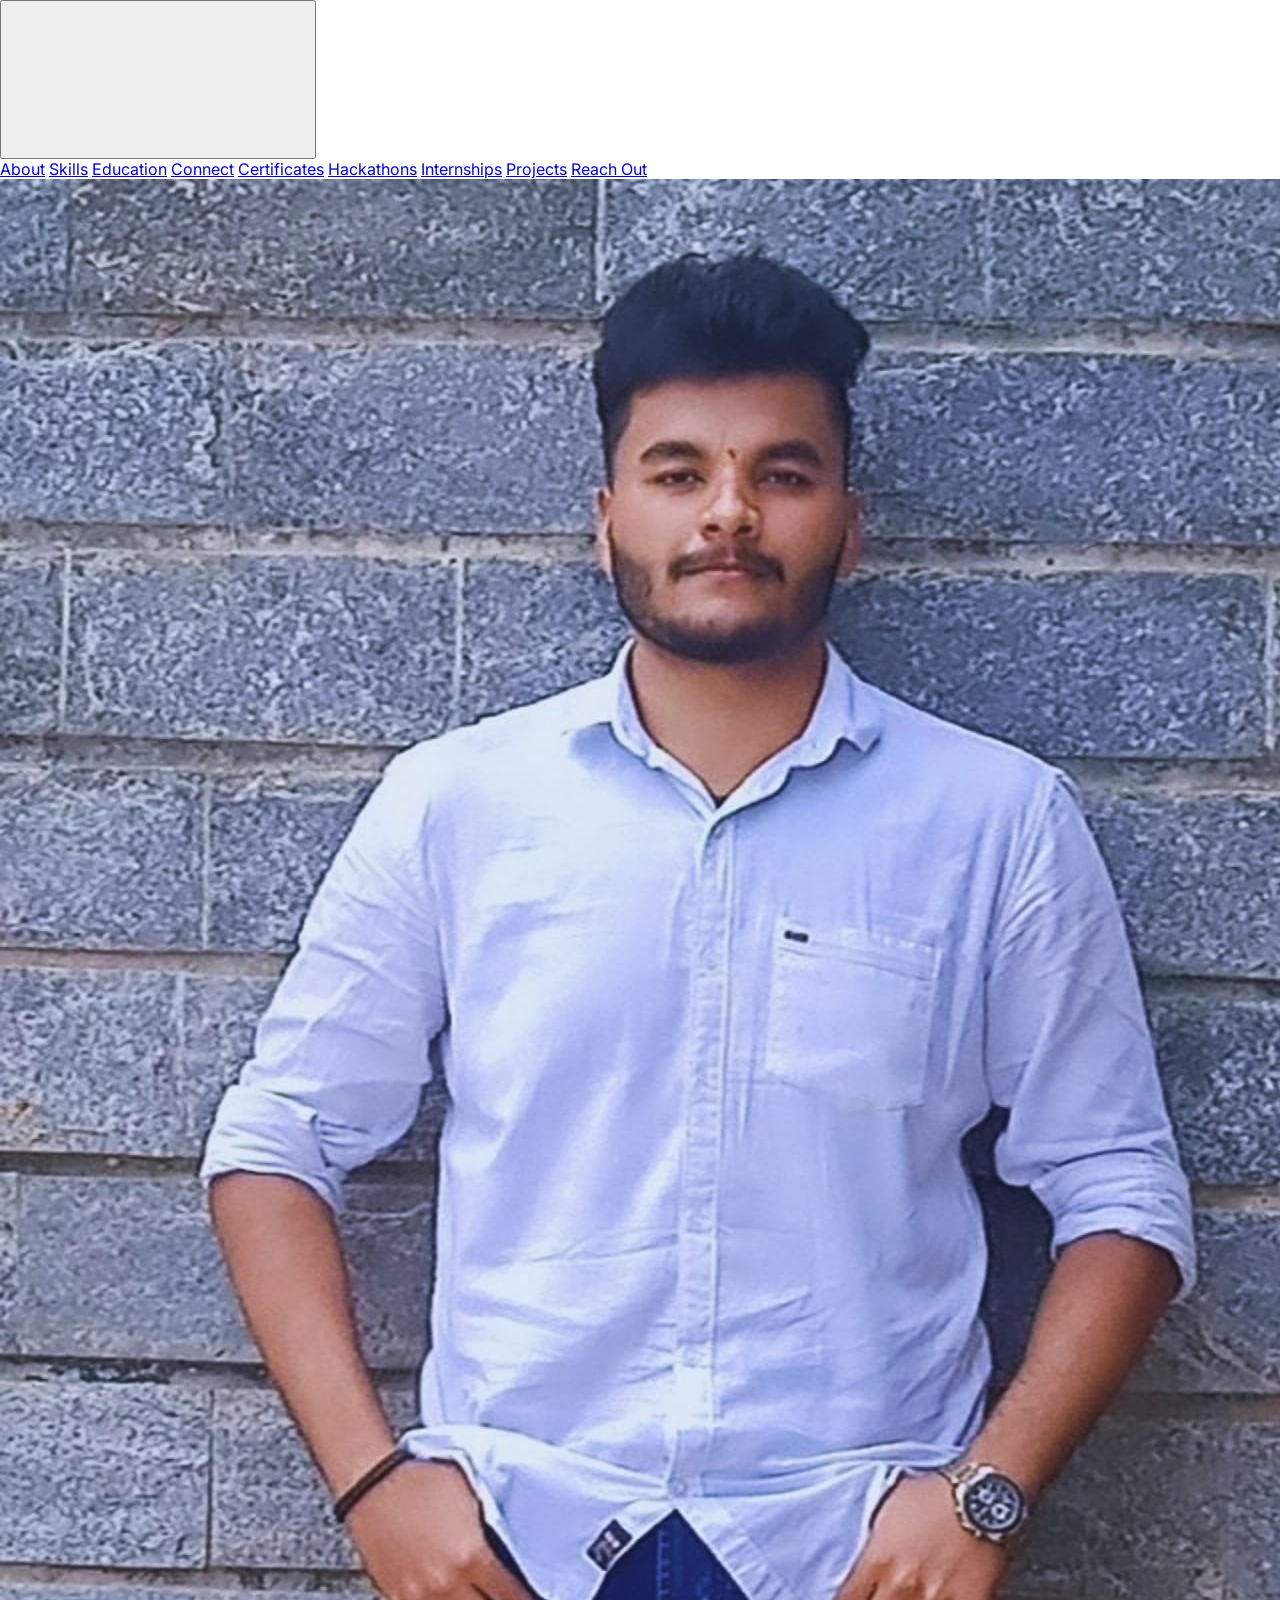
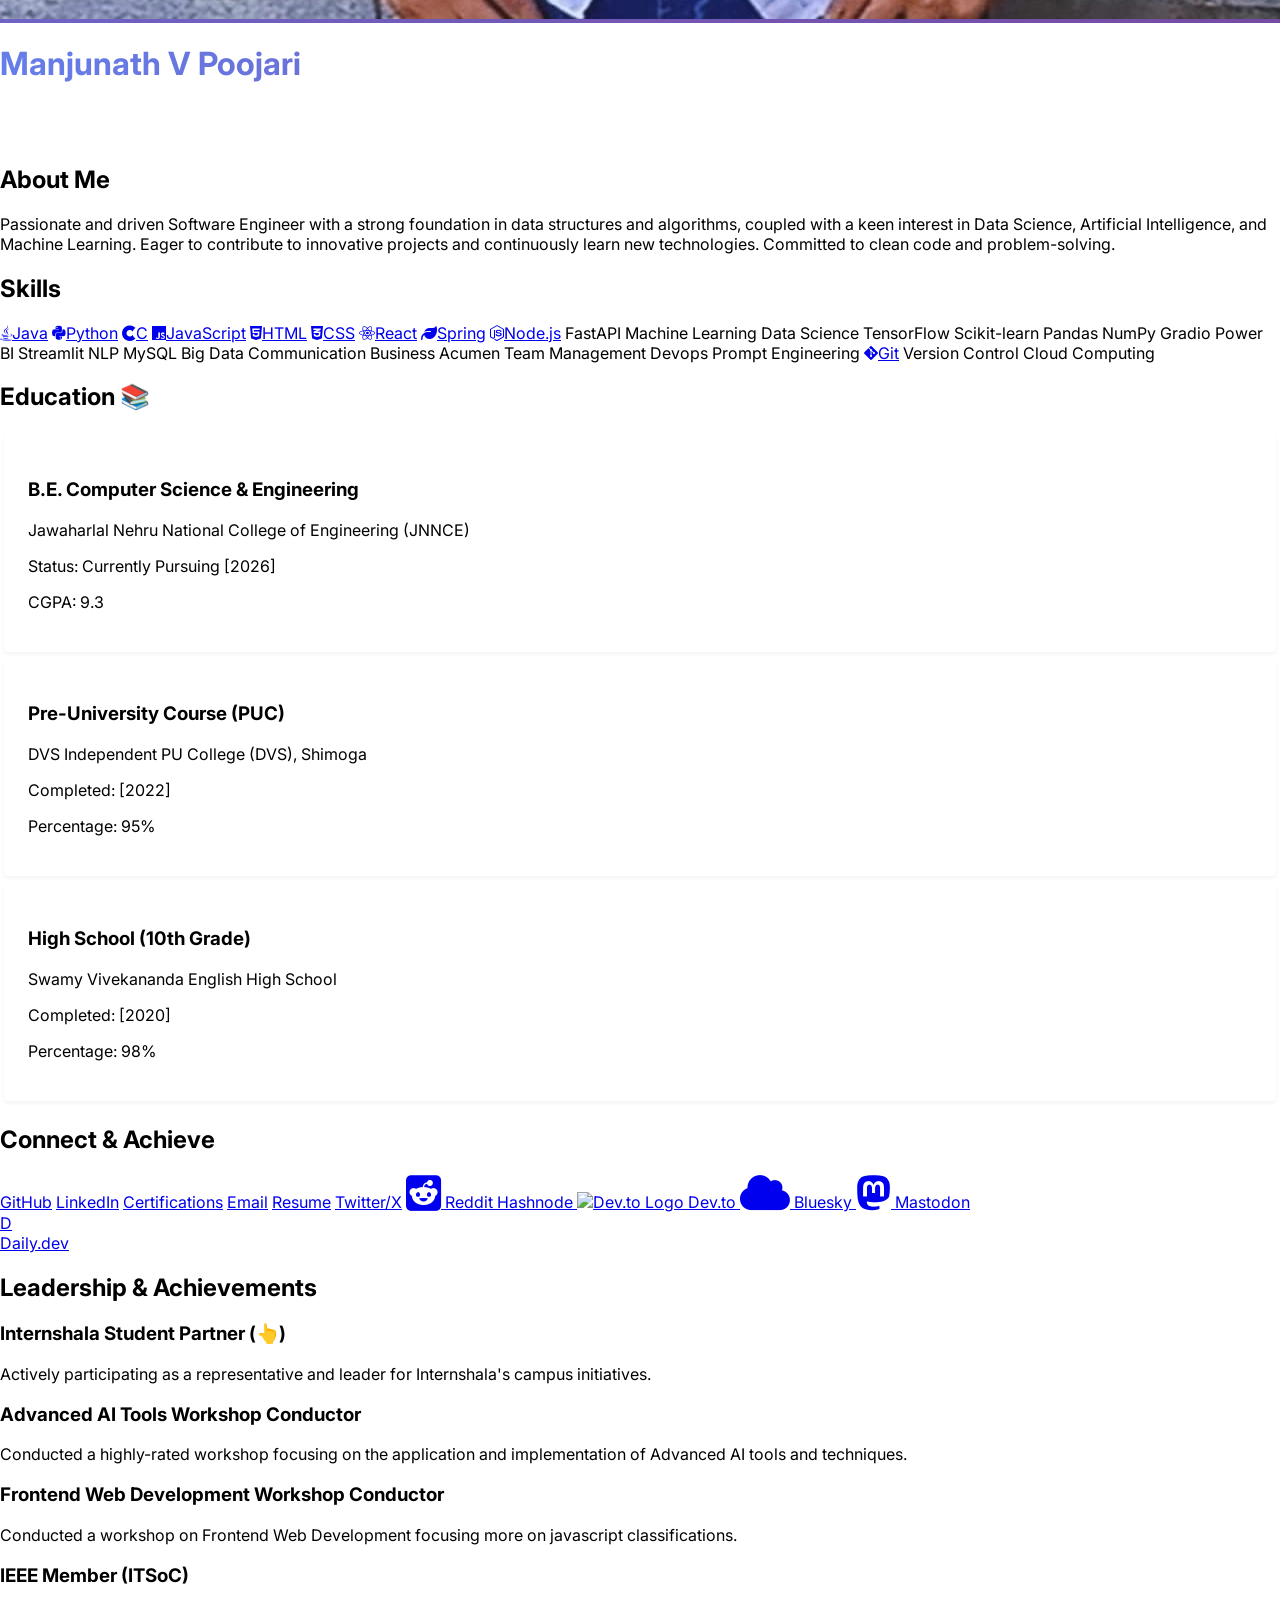
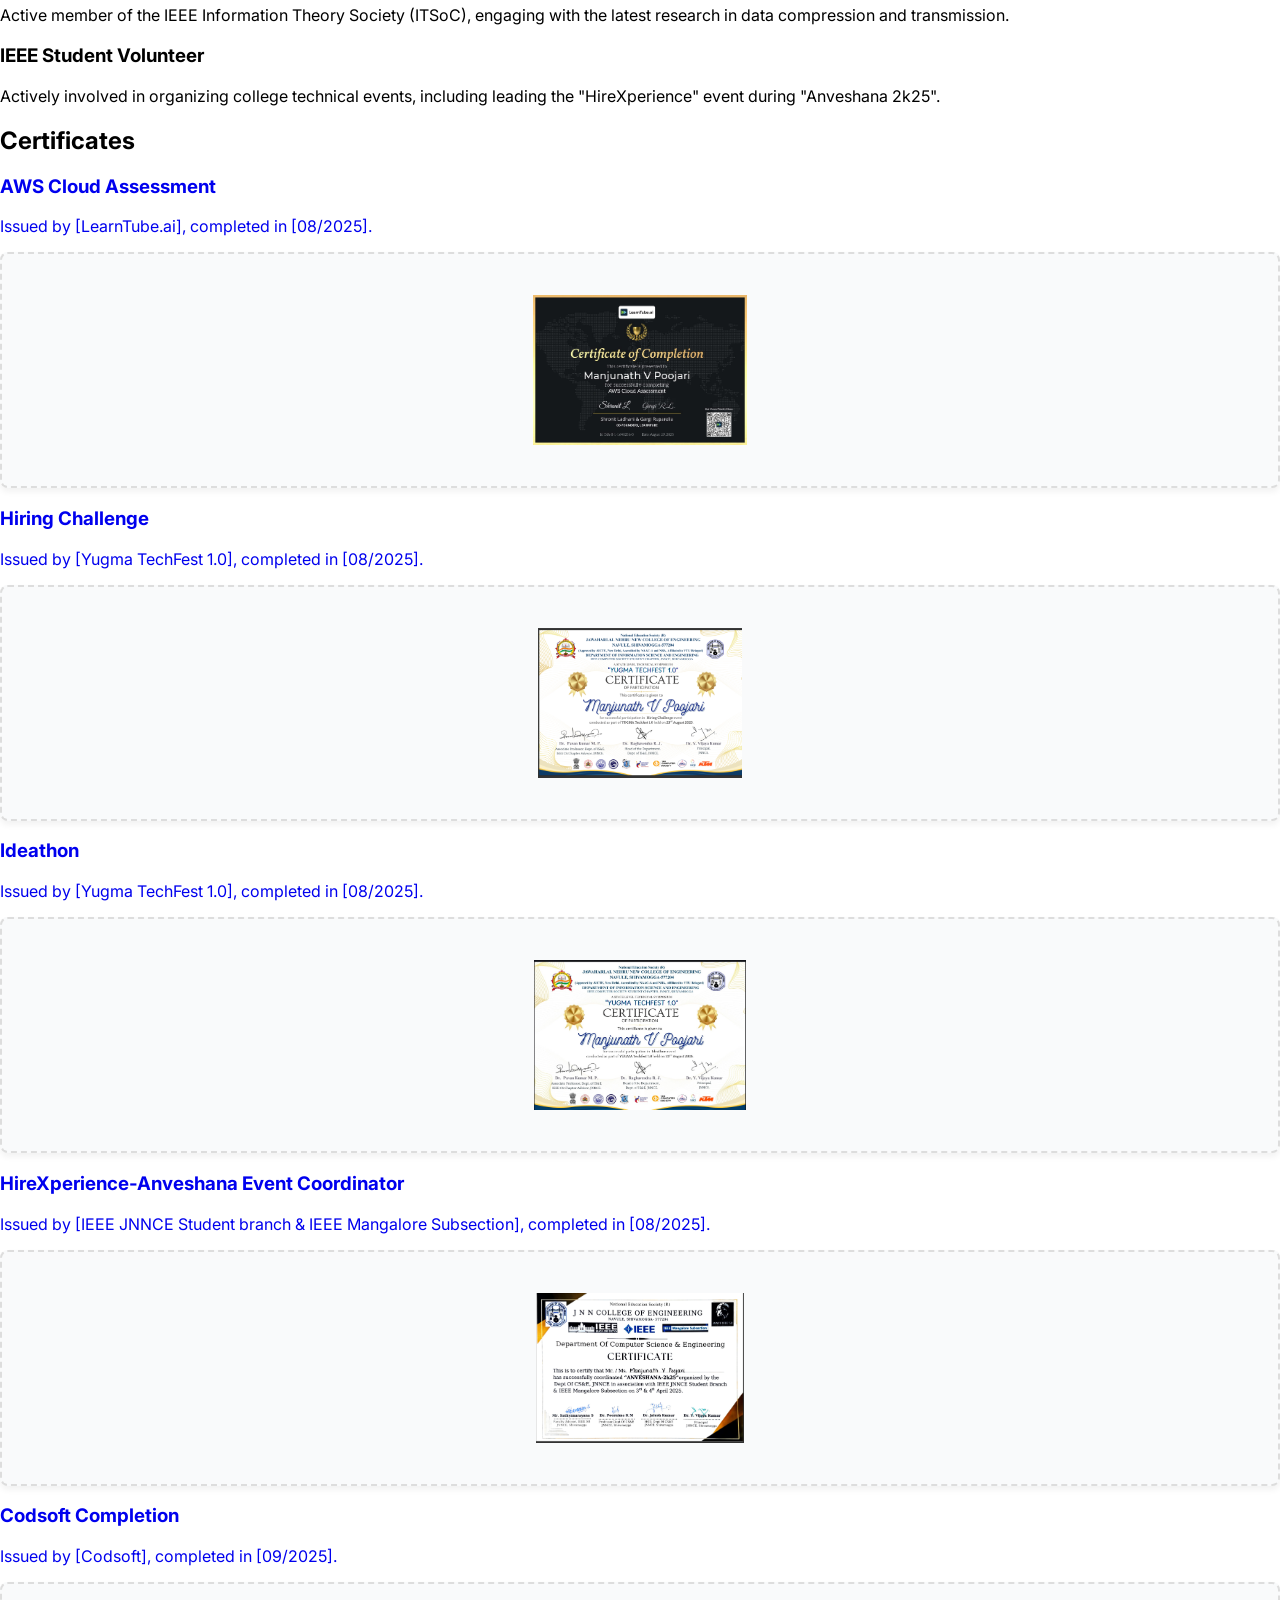
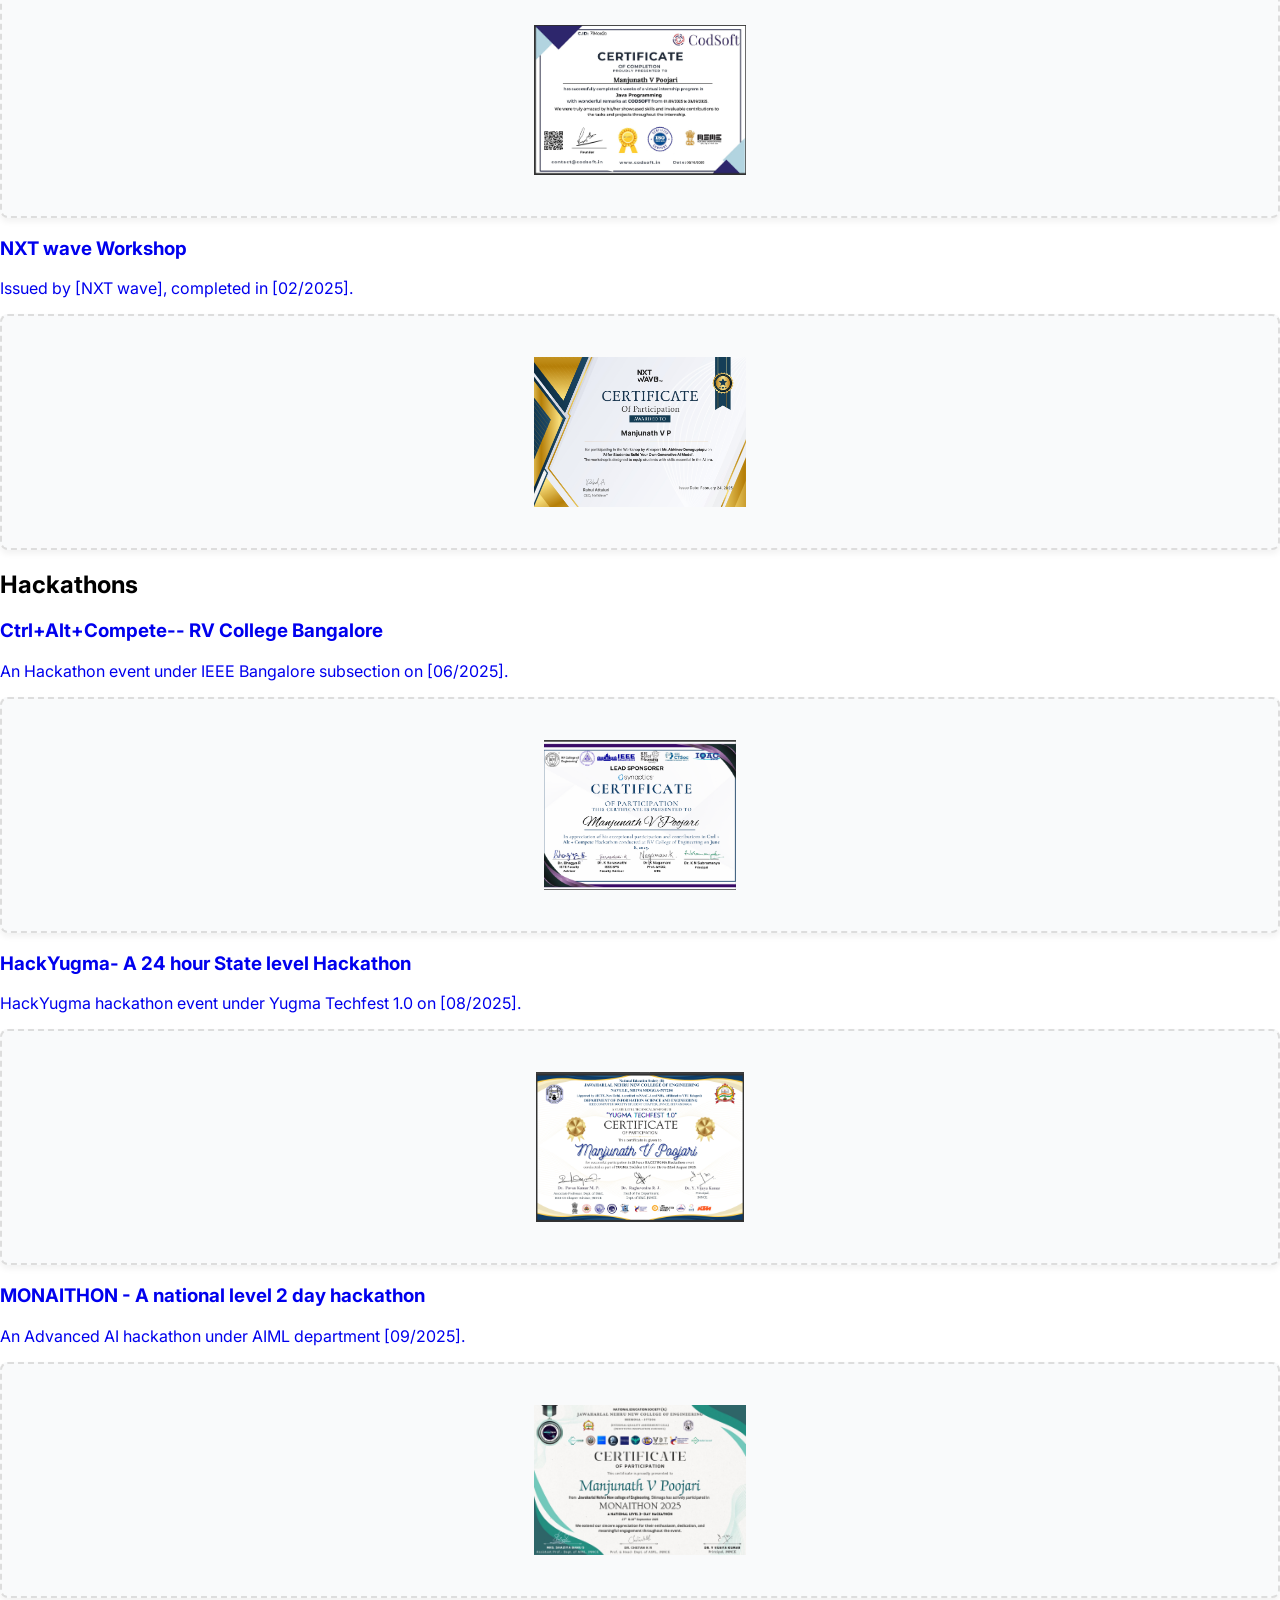
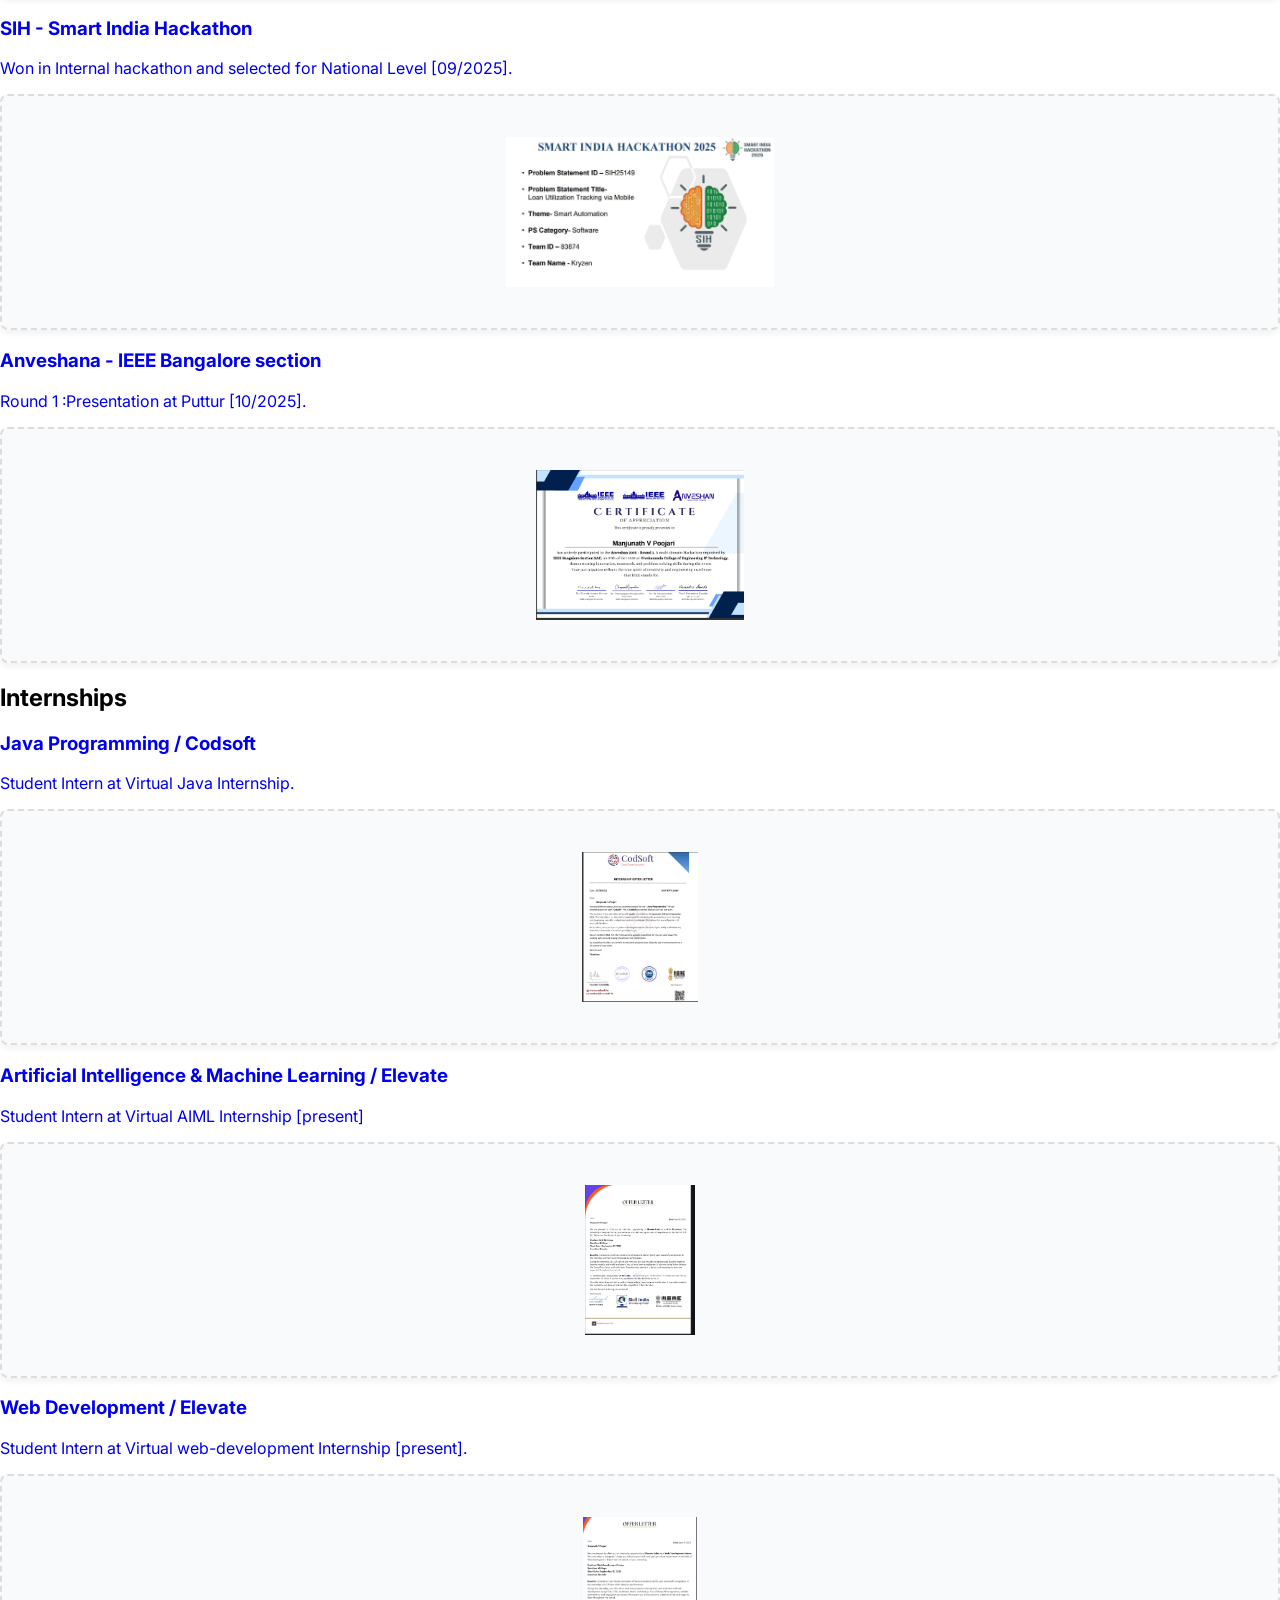
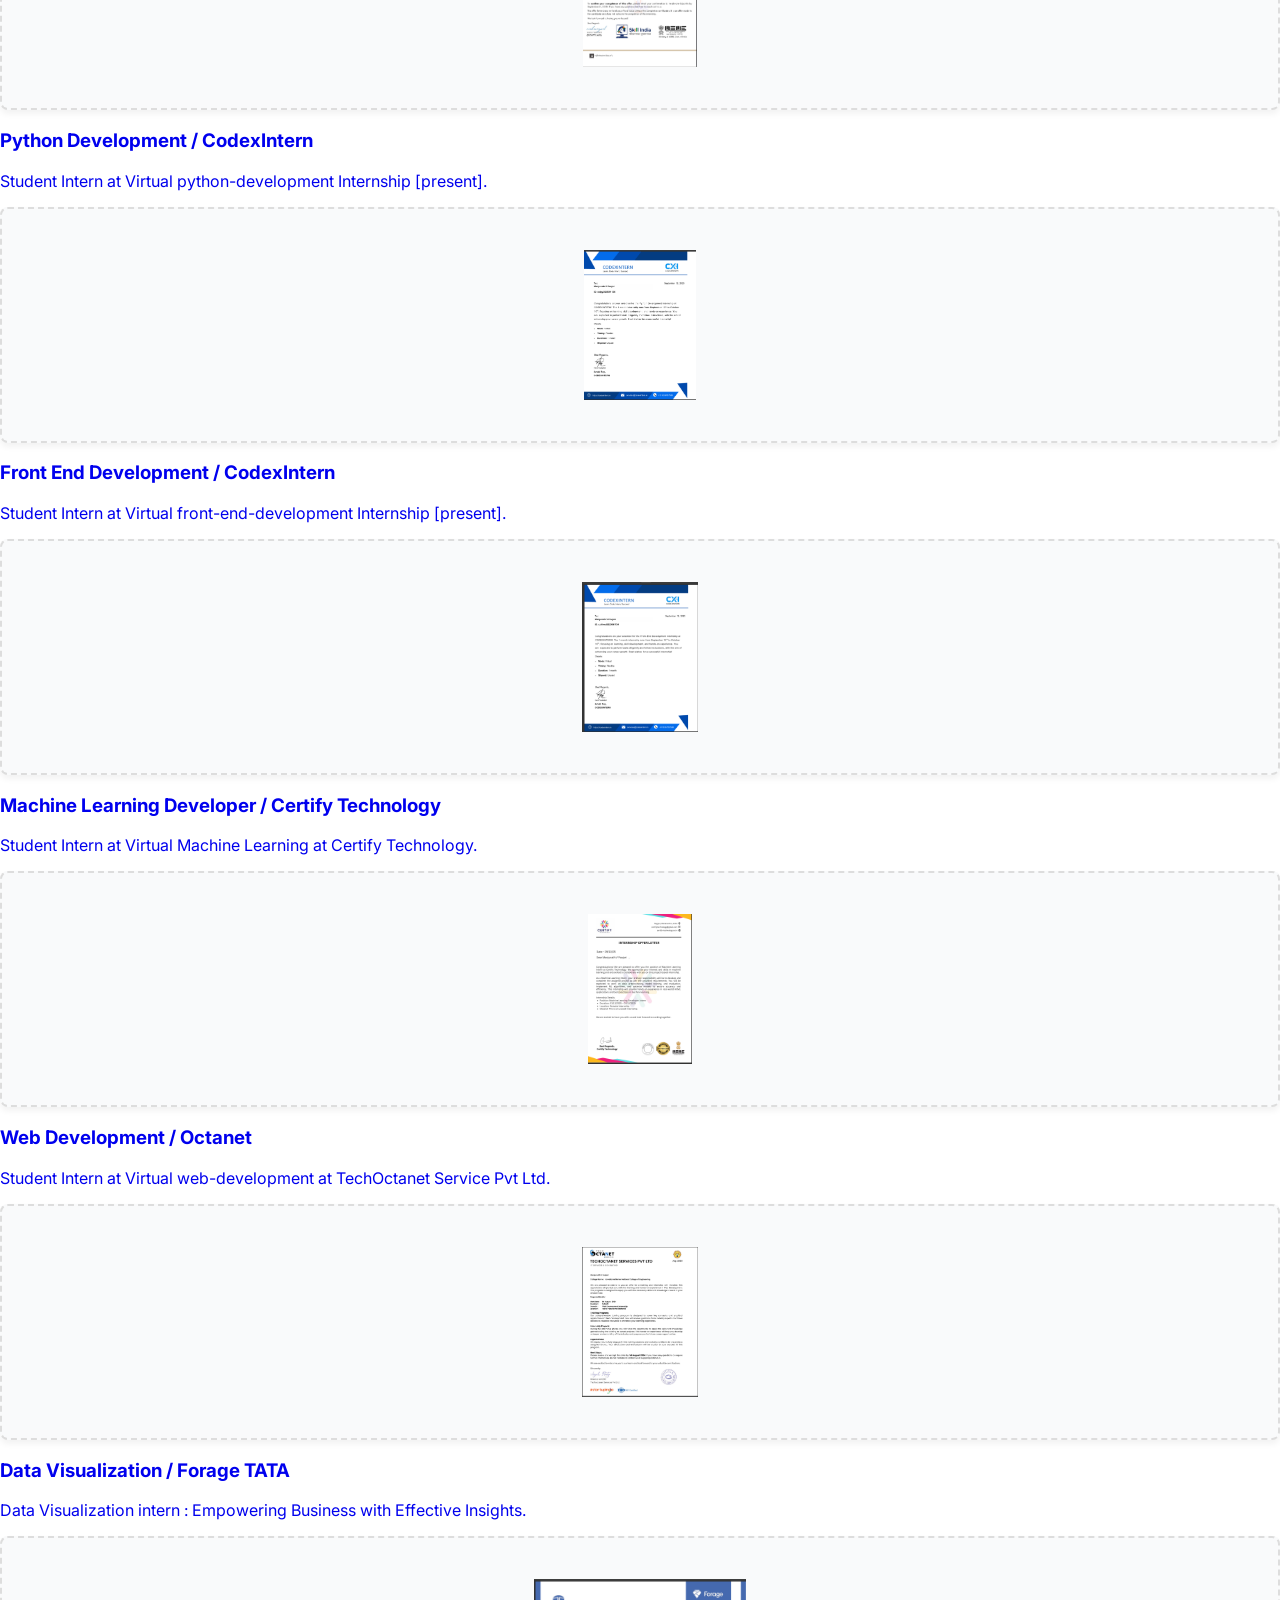
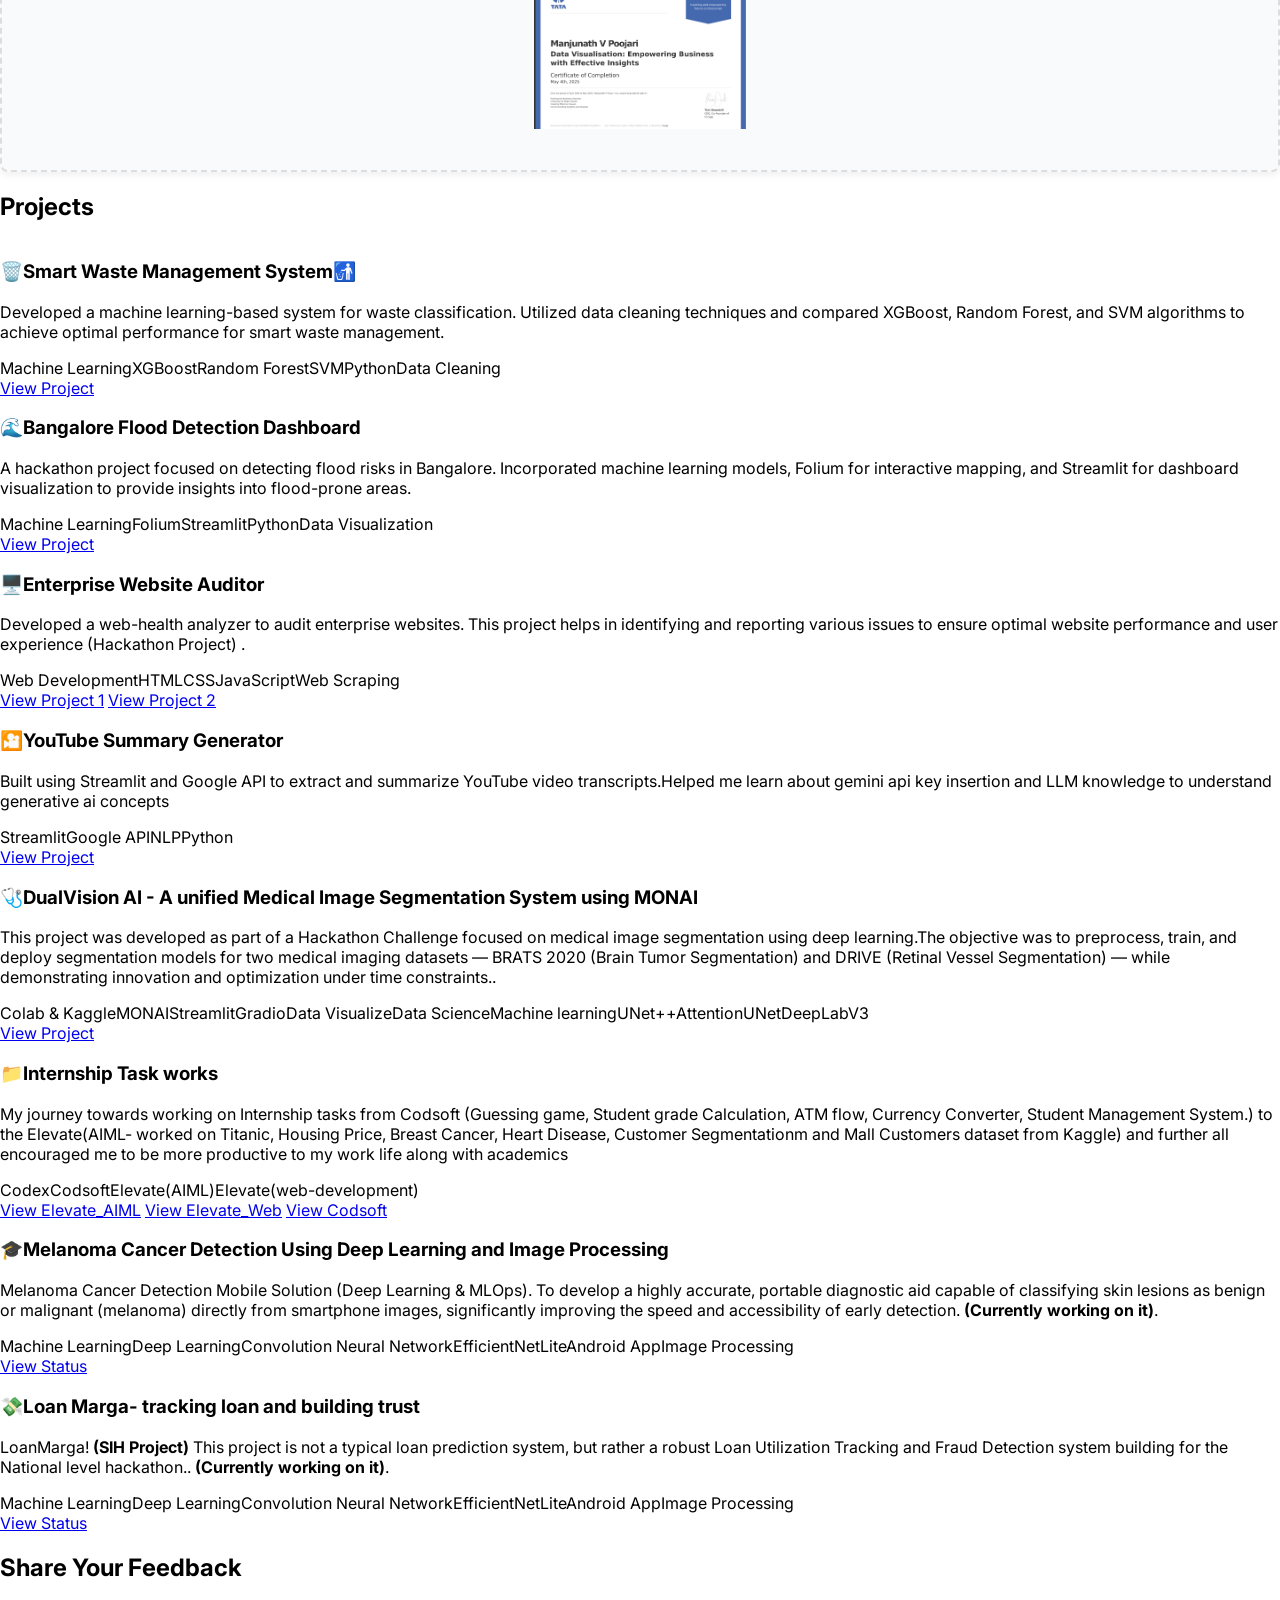
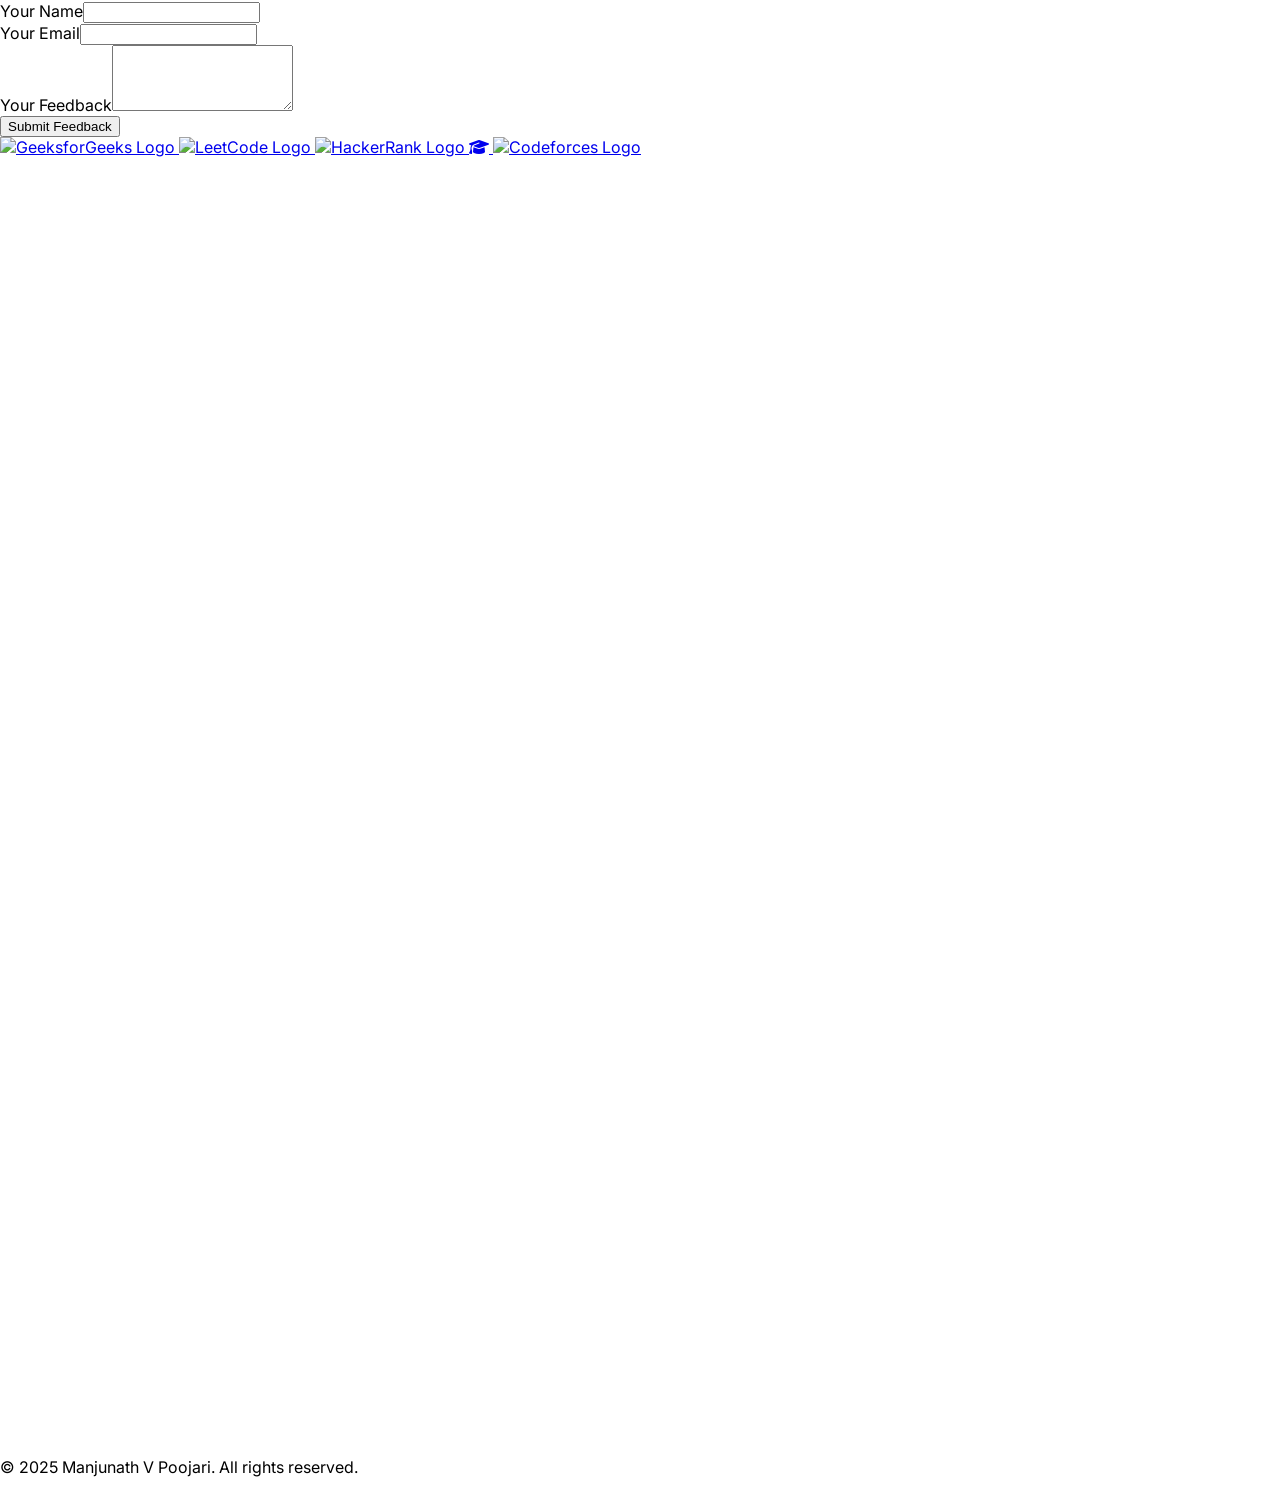
==== index.html @ 8d5e4c98 "update" ====
<!DOCTYPE html>
<html lang="en">
<head>
    <meta charset="UTF-8">
    <meta name="viewport" content="width=device-width, initial-scale=1.0">
    <title>Manjunath V Poojari - Portfolio</title>
    <script src="https://cdn.tailwindcss.com"></script>
    <script src="https://unpkg.com/lucide@latest"></script>
    <link rel="stylesheet" href="https://cdnjs.cloudflare.com/ajax/libs/font-awesome/6.5.2/css/all.min.css">
    <style>
        @import url('https://fonts.googleapis.com/css2?family=Inter:wght@400;500;600;700;800;900&display=swap');
        body { font-family: 'Inter', sans-serif; margin: 0; padding: 0; }
        html { scroll-behavior: smooth; }
        .object-cover { object-fit: cover; }
        .bg-custom-gradient { background-image: linear-gradient(135deg, #667eea 0%, #764ba2 100%); }
        
        /* Entrance Animations (Used by Staggered Elements) */
        @keyframes fadeInUp { from { opacity: 0; transform: translateY(30px); } to { opacity: 1; transform: translateY(0); } }
        @keyframes fadeIn { from { opacity: 0; } to { opacity: 1; transform: translateY(0); } }
        @keyframes slideInLeft { from { opacity: 0; transform: translateX(-50px); } to { opacity: 1; transform: translateX(0); } }
        @keyframes slideInRight { from { opacity: 0; transform: translateX(50px); } to { opacity: 1; transform: translateX(0); } }
        
        /* Continuous/Hover Animations */
        @keyframes pulse { 0%, 100% { transform: scale(1); } 50% { transform: scale(1.03); } } 
        @keyframes float { 0%, 100% { transform: translateY(0px); } 50% { transform: translateY(-8px); } } /* Vertical movement (for profile pic) */
        @keyframes marquee { 0% { transform: translateX(0); } 50% { transform: translateX(60px); } 100% { transform: translateX(0); } } /* Horizontal movement (WIDE SWEEP) */
        @keyframes gradient-shift { 0% { background-position: 0% 50%; } 50% { background-position: 100% 50%; } 100% { background-position: 0% 50%; } }

        /* Dynamic Background Keyframes */
        @keyframes background-pan {
            0% {
                background-position: 0% 0%;
                background-size: 100%;
            }
            50% {
                background-position: 5% 5%;
                background-size: 105%; /* Zoom in slightly */
            }
            100% {
                background-position: 0% 0%;
                background-size: 100%;
            }
        }
        
        /* REVISED: Moving Border Keyframes (Clockwise/Neon Effect) */
        @keyframes border-glow {
            /* Start position (top-left) */
            0% { background-position: 0% 0%; }
            /* Transition to top-right (move right) */
            25% { background-position: 100% 0%; }
            /* Transition to bottom-right (move down) */
            50% { background-position: 100% 100%; }
            /* Transition to bottom-left (move left) */
            75% { background-position: 0% 100%; }
            /* Back to start (move up) */
            100% { background-position: 0% 0%; }
        }

        /* NEW: Internal Card Subtle Background Animation */
        @keyframes inner-fade {
            0%, 100% { background-color: #f0fdfa; } /* Light cyan/mint */
            50% { background-color: #f0f4ff; } /* Slightly lighter/bluer shade */
        }


        /* Animation Classes */
        .animate-fade-in-up { animation: fadeInUp 0.8s ease-out forwards; }
        .animate-fade-in { animation: fadeIn 1s ease-out forwards; }
        .animate-slide-in-left { animation: slideInLeft 0.8s ease-out forwards; }
        .animate-slide-in-right { animation: slideInRight 0.8s ease-out forwards; }
        .stagger-1 { animation-delay: 0.1s; opacity: 0; }
        .stagger-2 { animation-delay: 0.2s; opacity: 0; }
        .stagger-3 { animation-delay: 0.3s; opacity: 0; }
        .stagger-4 { animation-delay: 0.4s; opacity: 0; }
        .stagger-5 { animation-delay: 0.5s; opacity: 0; }
        .stagger-6 { animation-delay: 0.6s; opacity: 0; }
        .stagger-7 { animation-delay: 0.7s; opacity: 0; }
        .stagger-8 { animation-delay: 0.8s; opacity: 0; }
        .stagger-9 { animation-delay: 0.9s; opacity: 0; }
        .stagger-10 { animation-delay: 1.0s; opacity: 0; }
        
        /* Custom Dynamic Classes */
        .profile-float { animation: float 3s ease-in-out infinite; } 
        /* Name: Horizontal movement + Gradient shift */
        .gradient-text { 
            background: linear-gradient(90deg, #667eea, #764ba2, #667eea); 
            background-size: 200% 200%; 
            -webkit-background-clip: text; 
            -webkit-text-fill-color: transparent; 
            background-clip: text; 
            animation: gradient-shift 3s ease infinite, marquee 6s ease-in-out infinite alternate; 
        }
        
        .section-float-subtle:hover { animation: pulse 1s ease-in-out infinite alternate; } 
        .project-card:hover { animation: pulse 0.6s ease-in-out; transform: translateY(-10px) scale(1.02); box-shadow: 0 20px 40px rgba(99, 102, 241, 0.3); } 

        /* Existing Styles (kept for consistency) */
        .project-card { transition: all 0.4s cubic-bezier(0.4, 0, 0.2, 1); position: relative; overflow: hidden; }
        .project-card::before { content: ''; position: absolute; top: 0; left: -100%; width: 100%; height: 100%; background: linear-gradient(90deg, transparent, rgba(99, 102, 241, 0.1), transparent); transition: left 0.5s; }
        .project-card:hover::before { left: 100%; }
        .skill-tag { transition: all 0.3s ease; position: relative; overflow: hidden; }
        .skill-tag::after { content: ''; position: absolute; bottom: 0; left: 0; width: 0; height: 2px; background: linear-gradient(90deg, #667eea, #764ba2); transition: width 0.3s ease; }
        .skill-tag:hover::after { width: 100%; }
        .skill-tag:hover { transform: translateY(-2px); }
        .icon-link { transition: all 0.3s cubic-bezier(0.4, 0, 0.2, 1); }
        .icon-link:hover { animation: pulse 0.6s ease-in-out; }
        
        /* Style for the image frame placeholders - NOW CLICKABLE AND DYNAMIC */
        .image-frame {
            min-height: 200px;
            display: flex;
            flex-direction: column; 
            align-items: center;
            justify-content: center;
            border: 2px dashed #ddd;
            border-radius: 8px;
            background-color: #f9fafb;
            color: #9ca3af;
            font-size: 0.9rem;
            text-align: center;
            padding: 1rem;
            box-shadow: 0 4px 6px rgba(0,0,0,0.05);
        }
        .image-frame img { max-height: 150px; }

        /* Style for the clickable leadership card */
        .leadership-card-link {
            display: block; 
            text-decoration: none; 
            color: inherit; 
            transition: all 0.3s ease;
        }
        /* Applied dynamic lift effect to the internal div for Leadership cards */
        .leadership-card-link:hover > div {
            transform: translateY(-5px); 
            box-shadow: 0 10px 20px rgba(99, 102, 241, 0.2);
            background-color: #d1fae5; 
        }

        /* Style for clickable certificate cards */
        .cert-card-link {
            display: block; 
            text-decoration: none;
            transition: transform 0.3s ease, box-shadow 0.3s ease;
        }
        .cert-card-link:hover {
             transform: translateY(-3px); 
             box-shadow: 0 8px 15px rgba(126, 34, 206, 0.2);
        }
        
        /* ****************************************************** */
        /* REVISED NEON EDUCATION CARD STYLES - MULTI-COLOR NEON */
        /* ****************************************************** */
        .education-card {
            position: relative;
            z-index: 10;
            overflow: hidden;
            border: 0px solid transparent; 
            border-radius: 0.5rem; 
            background-clip: padding-box; 
            transition: box-shadow 0.3s ease;
        }
        
        .education-card::after {
            content: '';
            position: absolute;
            top: -2px; /* Slightly expand the pseudo element */
            left: -2px;
            right: -2px;
            bottom: -2px;
            
            /* REVISED: Multi-Color Neon Gradient (Green, Cyan, Gold, Red, Blue) */
            background: linear-gradient(135deg, 
                #00ffaa, /* Bright Green */
                #00ffff, /* Cyan */
                #FFD700, /* Gold */
                #FF4500, /* Red-Orange */
                #0077ff, /* Bright Blue */
                #00ffaa /* Repeat to loop smoothly */
            ); 
            background-size: 800% 800%; /* Increased size for wider movement */
            z-index: -1;
            opacity: 0;
            transition: opacity 0.4s ease;
        }
        
        .education-card:hover::after {
            opacity: 1; 
            animation: border-glow 3s linear infinite; /* Clockwise movement */
        }
        
        /* The INNER card provides the white/light background and internal lift/glow */
        .education-card-inner {
            background-color: white; /* CRUCIAL: Solid background to mask gradient interior */
            padding: 1.5rem; 
            border-radius: calc(0.5rem - 4px); /* Adjusted for thicker border effect */
            height: 100%;
            margin: 4px; /* Creates the border width (4px) */
            box-shadow: 0 2px 5px rgba(0,0,0,0.05);
            transition: all 0.3s ease;
            position: relative;
            overflow: hidden;
        }

        /* Internal dynamic background and lift on hover */
        .education-card:hover .education-card-inner {
            transform: translateY(-2px); 
            background-color: #f0fdfa; /* Light initial color for subtle shift */
            /* Enhanced outer glow to match the vibrant border */
            box-shadow: 0 0 20px rgba(0, 255, 255, 0.6); 
            animation: inner-fade 4s ease-in-out infinite alternate; 
        }
        /* ****************************************************** */
    </style>
</head>
<body style="background-image: url('Works/Corporate\ life.png'); 
             background-size: cover; 
             background-position: center; 
             background-attachment: scroll;
             /* APPLIED DYNAMIC BACKGROUND ANIMATION */
             animation: background-pan 50s linear infinite alternate;">
             
    <div class="fixed top-0 right-0 z-50 p-4 sm:p-6 lg:p-8">
        <button id="menu-toggle" class="bg-indigo-600 hover:bg-indigo-700 p-3 rounded-full shadow-lg transition-all duration-300 transform hover:scale-110">
            <svg data-lucide="menu" class="w-6 h-6 text-white"></svg>
        </button>

        <div id="vertical-menu" class="hidden absolute top-16 right-0 bg-gray-800/90 backdrop-blur-sm rounded-xl shadow-2xl p-4 mt-2 border border-gray-700 min-w-[180px]">
            <a href="#about" onclick="document.getElementById('vertical-menu').classList.add('hidden')" class="block text-white text-sm font-medium px-4 py-2 rounded-lg hover:bg-indigo-600 transition-colors duration-200">About</a>
            <a href="#skills" onclick="document.getElementById('vertical-menu').classList.add('hidden')" class="block text-white text-sm font-medium px-4 py-2 rounded-lg hover:bg-indigo-600 transition-colors duration-200">Skills</a>
            <a href="#education" onclick="document.getElementById('vertical-menu').classList.add('hidden')" class="block text-white text-sm font-medium px-4 py-2 rounded-lg hover:bg-indigo-600 transition-colors duration-200">Education</a>
            <a href="#connect" onclick="document.getElementById('vertical-menu').classList.add('hidden')" class="block text-white text-sm font-medium px-4 py-2 rounded-lg hover:bg-indigo-600 transition-colors duration-200">Connect</a>
            <a href="#certificates" onclick="document.getElementById('vertical-menu').classList.add('hidden')" class="block text-white text-sm font-medium px-4 py-2 rounded-lg hover:bg-indigo-600 transition-colors duration-200">Certificates</a>
            <a href="#hackathons" onclick="document.getElementById('vertical-menu').classList.add('hidden')" class="block text-white text-sm font-medium px-4 py-2 rounded-lg hover:bg-indigo-600 transition-colors duration-200">Hackathons</a>
            <a href="#internships" onclick="document.getElementById('vertical-menu').classList.add('hidden')" class="block text-white text-sm font-medium px-4 py-2 rounded-lg hover:bg-indigo-600 transition-colors duration-200">Internships</a>
            <a href="#projects" onclick="document.getElementById('vertical-menu').classList.add('hidden')" class="block text-white text-sm font-medium px-4 py-2 rounded-lg hover:bg-indigo-600 transition-colors duration-200">Projects</a>
            <a href="#feedback" onclick="document.getElementById('vertical-menu').classList.add('hidden')" class="block text-white text-sm font-medium px-4 py-2 rounded-lg hover:bg-indigo-600 transition-colors duration-200">Reach Out</a>
        </div>
    </div>
    <div class="min-h-screen font-inter text-gray-800 p-4 sm:p-6 lg:p-8">
       
        <header class="max-w-5xl mx-auto text-center py-10 sm:py-12 lg:py-16 animate-fade-in section-float-subtle">
             <div class="w-32 h-32 sm:w-40 sm:h-40 rounded-full bg-custom-gradient flex items-center justify-center mx-auto mb-4 shadow-lg overflow-hidden profile-float">
            <img src="Works/mvp2.jpg" alt="Manjunath V Poojari Profile" class="w-full h-full object-cover" onerror="this.onerror=null; this.src='https://placehold.co/160x160/6366F1/FFFFFF?text=MN';" />
             </div>
            <h1 class="text-3xl sm:text-4xl lg:text-5xl font-extrabold mb-2 gradient-text text-center">Manjunath V Poojari</h1> 
            <p class="text-lg sm:text-xl text-green-600 font-bold animate-fade-in-up stagger-2 gradient-text">🎓 Aspiring Software Engineer |<br> Data Science & AI/ML Enthusiast |</p>  
        </header>
        <main class="max-w-4xl mx-auto bg-white rounded-3xl shadow-xl p-6 sm:p-8 lg:p-10 mb-8 border border-indigo-200">
            <section id="about" class="mb-10 animate-fade-in-up stagger-3 section-float-subtle">
                <h2 class="text-2xl sm:text-3xl font-bold text-indigo-700 mb-4 pb-2 border-b-2 border-indigo-300">About Me</h2>
                <p class="text-base sm:text-lg leading-relaxed text-gray-700">Passionate and driven Software Engineer with a strong foundation in data structures and algorithms, coupled with a keen interest in Data Science, Artificial Intelligence, and Machine Learning. Eager to contribute to innovative projects and continuously learn new technologies. Committed to clean code and problem-solving.</p>
            </section>
            
            <section id="skills" class="mb-10 animate-fade-in-up stagger-5 section-float-subtle">
                <h2 class="text-2xl sm:text-3xl font-bold text-indigo-700 mb-4 pb-2 border-b-2 border-indigo-300">Skills</h2>
                <div class="flex flex-wrap gap-4 items-center">
                    <a href="https://www.google.com/search?q=Java" target="_blank" rel="noopener noreferrer" class="skill-tag flex items-center space-x-2 bg-purple-200 text-purple-800 px-4 py-1 rounded-full text-sm font-medium shadow-sm cursor-pointer hover:bg-purple-300 transition-colors duration-200"><i class="fab fa-java text-xl"></i><span>Java</span></a>
                    <a href="https://www.google.com/search?q=Python" target="_blank" rel="noopener noreferrer" class="skill-tag flex items-center space-x-2 bg-purple-200 text-purple-800 px-4 py-1 rounded-full text-sm font-medium shadow-sm cursor-pointer hover:bg-purple-300 transition-colors duration-200"><i class="fab fa-python text-xl"></i><span>Python</span></a>
                    <a href="https://www.google.com/search?q=C+Programming" target="_blank" rel="noopener noreferrer" class="skill-tag flex items-center space-x-2 bg-purple-200 text-purple-800 px-4 py-1 rounded-full text-sm font-medium shadow-sm cursor-pointer hover:bg-purple-300 transition-colors duration-200"><i class="fab fa-cuttlefish text-xl"></i><span>C</span></a>
                    <a href="https://www.google.com/search?q=JavaScript" target="_blank" rel="noopener noreferrer" class="skill-tag flex items-center space-x-2 bg-purple-200 text-purple-800 px-4 py-1 rounded-full text-sm font-medium shadow-sm cursor-pointer hover:bg-purple-300 transition-colors duration-200"><i class="fab fa-js text-xl"></i><span>JavaScript</span></a>
                    <a href="https://www.google.com/search?q=HTML" target="_blank" rel="noopener noreferrer" class="skill-tag flex items-center space-x-2 bg-purple-200 text-purple-800 px-4 py-1 rounded-full text-sm font-medium shadow-sm cursor-pointer hover:bg-purple-300 transition-colors duration-200"><i class="fab fa-html5 text-xl"></i><span>HTML</span></a>
                    <a href="https://www.google.com/search?q=CSS" target="_blank" rel="noopener noreferrer" class="skill-tag flex items-center space-x-2 bg-purple-200 text-purple-800 px-4 py-1 rounded-full text-sm font-medium shadow-sm cursor-pointer hover:bg-purple-300 transition-colors duration-200"><i class="fab fa-css3-alt text-xl"></i><span>CSS</span></a>

                    <a href="https://www.google.com/search?q=React" target="_blank" rel="noopener noreferrer" class="skill-tag flex items-center space-x-2 bg-purple-200 text-purple-800 px-4 py-1 rounded-full text-sm font-medium shadow-sm cursor-pointer hover:bg-purple-300 transition-colors duration-200"><i class="fab fa-react text-xl"></i><span>React</span></a>
                    <a href="https://www.google.com/search?q=Spring+Framework" target="_blank" rel="noopener noreferrer" class="skill-tag flex items-center space-x-2 bg-purple-200 text-purple-800 px-4 py-1 rounded-full text-sm font-medium shadow-sm cursor-pointer hover:bg-purple-300 transition-colors duration-200"><i class="fas fa-leaf text-xl"></i><span>Spring</span></a>
                    <a href="https://www.google.com/search?q=Node.js" target="_blank" rel="noopener noreferrer" class="skill-tag flex items-center space-x-2 bg-purple-200 text-purple-800 px-4 py-1 rounded-full text-sm font-medium shadow-sm cursor-pointer hover:bg-purple-300 transition-colors duration-200"><i class="fab fa-node-js text-xl"></i><span>Node.js</span></a>
                    <span onclick="handleSkillSearch('FastAPI')" class="skill-tag flex items-center space-x-2 bg-purple-200 text-purple-800 px-4 py-1 rounded-full text-sm font-medium shadow-sm cursor-pointer hover:bg-purple-300 transition-colors duration-200"><i data-lucide="server" class="w-4 h-4"></i><span>FastAPI</span></span>

                    <span onclick="handleSkillSearch('Machine Learning')" class="skill-tag flex items-center space-x-2 bg-purple-200 text-purple-800 px-4 py-1 rounded-full text-sm font-medium shadow-sm cursor-pointer hover:bg-purple-300 transition-colors duration-200"><i data-lucide="brain-circuit" class="w-4 h-4"></i><span>Machine Learning</span></span>
                    <span onclick="handleSkillSearch('Data Science')" class="skill-tag flex items-center space-x-2 bg-purple-200 text-purple-800 px-4 py-1 rounded-full text-sm font-medium shadow-sm cursor-pointer hover:bg-purple-300 transition-colors duration-200"><i data-lucide="database" class="w-4 h-4"></i><span>Data Science</span></span>
                    <span onclick="handleSkillSearch('TensorFlow')" class="skill-tag flex items-center space-x-2 bg-purple-200 text-purple-800 px-4 py-1 rounded-full text-sm font-medium shadow-sm cursor-pointer hover:bg-purple-300 transition-colors duration-200"><i data-lucide="layers" class="w-4 h-4"></i><span>TensorFlow</span></span>
                    <span onclick="handleSkillSearch('Scikit-learn')" class="skill-tag flex items-center space-x-2 bg-purple-200 text-purple-800 px-4 py-1 rounded-full text-sm font-medium shadow-sm cursor-pointer hover:bg-purple-300 transition-colors duration-200"><i data-lucide="line-chart" class="w-4 h-4"></i><span>Scikit-learn</span></span>
                    <span onclick="handleSkillSearch('Pandas')" class="skill-tag flex items-center space-x-2 bg-purple-200 text-purple-800 px-4 py-1 rounded-full text-sm font-medium shadow-sm cursor-pointer hover:bg-purple-300 transition-colors duration-200"><i data-lucide="table" class="w-4 h-4"></i><span>Pandas</span></span>
                    <span onclick="handleSkillSearch('NumPy')" class="skill-tag flex items-center space-x-2 bg-purple-200 text-purple-800 px-4 py-1 rounded-full text-sm font-medium shadow-sm cursor-pointer hover:bg-purple-300 transition-colors duration-200"><i data-lucide="pie-chart" class="w-4 h-4"></i><span>NumPy</span></span>
                    <span onclick="handleSkillSearch('Gradio')" class="skill-tag flex items-center space-x-2 bg-purple-200 text-purple-800 px-4 py-1 rounded-full text-sm font-medium shadow-sm cursor-pointer hover:bg-purple-300 transition-colors duration-200"><i data-lucide="layout-grid" class="w-4 h-4"></i><span>Gradio</span></span>
                    <span onclick="handleSkillSearch('Power BI')" class="skill-tag flex items-center space-x-2 bg-purple-200 text-purple-800 px-4 py-1 rounded-full text-sm font-medium shadow-sm cursor-pointer hover:bg-purple-300 transition-colors duration-200"><i data-lucide="bar-chart-2" class="w-4 h-4"></i><span>Power BI</span></span>
                    <span onclick="handleSkillSearch('Streamlit')" class="skill-tag flex items-center space-x-2 bg-purple-200 text-purple-800 px-4 py-1 rounded-full text-sm font-medium shadow-sm cursor-pointer hover:bg-purple-300 transition-colors duration-200"><i data-lucide="columns" class="w-4 h-4"></i><span>Streamlit</span></span>
                    <span onclick="handleSkillSearch('NLP')" class="skill-tag flex items-center space-x-2 bg-purple-200 text-purple-800 px-4 py-1 rounded-full text-sm font-medium shadow-sm cursor-pointer hover:bg-purple-300 transition-colors duration-200"><i data-lucide="brain-cog" class="w-4 h-4"></i><span>NLP</span></span>
                    <span onclick="handleSkillSearch('MySQL')" class="skill-tag flex items-center space-x-2 bg-purple-200 text-purple-800 px-4 py-1 rounded-full text-sm font-medium shadow-sm cursor-pointer hover:bg-purple-300 transition-colors duration-200"><i data-lucide="database backup" class="w-4 h-4"></i><span>MySQL</span></span>
                    <span onclick="handleSkillSearch('BigData')" class="skill-tag flex items-center space-x-2 bg-purple-200 text-purple-800 px-4 py-1 rounded-full text-sm font-medium shadow-sm cursor-pointer hover:bg-purple-300 transition-colors duration-200"><i data-lucide="library-big" class="w-4 h-4"></i><span>Big Data</span></span>
                    <span onclick="handleSkillSearch('Communication')" class="skill-tag flex items-center space-x-2 bg-purple-200 text-purple-800 px-4 py-1 rounded-full text-sm font-medium shadow-sm cursor-pointer hover:bg-purple-300 transition-colors duration-200"><i data-lucide="megaphone" class="w-4 h-4"></i><span>Communication</span></span>
                    <span onclick="handleSkillSearch('Business Acumen')" class="skill-tag flex items-center space-x-2 bg-purple-200 text-purple-800 px-4 py-1 rounded-full text-sm font-medium shadow-sm cursor-pointer hover:bg-purple-300 transition-colors duration-200"><i data-lucide="split" class="w-4 h-4"></i><span>Business Acumen</span></span>
                    <span onclick="handleSkillSearch('Team management')" class="skill-tag flex items-center space-x-2 bg-purple-200 text-purple-800 px-4 py-1 rounded-full text-sm font-medium shadow-sm cursor-pointer hover:bg-purple-300 transition-colors duration-200"><i data-lucide="handshake" class="w-4 h-4"></i><span>Team Management</span></span>
                    <span onclick="handleSkillSearch('Devops')" class="skill-tag flex items-center space-x-2 bg-purple-200 text-purple-800 px-4 py-1 rounded-full text-sm font-medium shadow-sm cursor-pointer hover:bg-purple-300 transition-colors duration-200"><i data-lucide="workflow" class="w-4 h-4"></i><span>Devops</span></span>
                    <span onclick="handleSkillSearch('Prompt Engineering')" class="skill-tag flex items-center space-x-2 bg-purple-200 text-purple-800 px-4 py-1 rounded-full text-sm font-medium shadow-sm cursor-pointer hover:bg-purple-300 transition-colors duration-200"><i data-lucide="message-square-text" class="w-4 h-4"></i><span>Prompt Engineering</span></span>
                    <a href="https://www.google.com/search?q=Git" target="_blank" rel="noopener noreferrer" class="skill-tag flex items-center space-x-2 bg-purple-200 text-purple-800 px-4 py-1 rounded-full text-sm font-medium shadow-sm cursor-pointer hover:bg-purple-300 transition-colors duration-200"><i class="fab fa-git-alt text-xl"></i><span>Git</span></a>
                    <span onclick="handleSkillSearch('Version Control')" class="skill-tag flex items-center space-x-2 bg-purple-200 text-purple-800 px-4 py-1 rounded-full text-sm font-medium shadow-sm cursor-pointer hover:bg-purple-300 transition-colors duration-200"><i data-lucide="git-branch" class="w-4 h-4"></i><span>Version Control</span></span>
                    <span onclick="handleSkillSearch('Cloud Computing')" class="skill-tag flex items-center space-x-2 bg-purple-200 text-purple-800 px-4 py-1 rounded-full text-sm font-medium shadow-sm cursor-pointer hover:bg-purple-300 transition-colors duration-200"><i data-lucide="cloud" class="w-4 h-4"></i><span>Cloud Computing</span></span>
                </div>
            </section>

            <section id="education" class="mb-10 animate-fade-in-up stagger-6 section-float-subtle">
                <h2 class="text-2xl sm:text-3xl font-bold text-indigo-700 mb-4 pb-2 border-b-2 border-indigo-300">Education 📚</h2>
                <div class="grid grid-cols-1 md:grid-cols-3 gap-6">
                    <div class="education-card bg-indigo-50 p-0 rounded-lg shadow-xl transition-all duration-300">
                     <div class="education-card-inner">
                        <div class="project-card bg-white p-6 rounded-lg shadow-md border border-gray-200 animate-slide-in-right stagger-2" data-skills="machine-learning,folium,streamlit,python,data-visualization">
                            <h3 class="font-bold text-xl text-indigo-800 mb-1 flex items-center space-x-2">
                                <i data-lucide="cpu" class="w-6 h-6 text-indigo-600"></i>
                                <span>B.E. Computer Science & Engineering</span>
                            </h3>
                            <p class="text-gray-700 font-semibold">Jawaharlal Nehru National College of Engineering (JNNCE)</p>
                            <p class="text-sm text-gray-500 mt-1">Status: Currently Pursuing [2026]</p>
                            <div class="mt-3 bg-indigo-100 p-2 rounded-md">
                                <p class="text-lg font-extrabold text-indigo-600">CGPA: 9.3</p>
                            </div>
                        </div>
                       </div>
                    </div>

                    <div class="education-card bg-indigo-50 p-0 rounded-lg shadow-xl transition-all duration-300">
                       <div class="education-card-inner">
                        <div class="project-card bg-white p-6 rounded-lg shadow-md border border-gray-200 animate-slide-in-right stagger-2" data-skills="machine-learning,folium,streamlit,python,data-visualization">
                        
                            <h3 class="font-bold text-xl text-indigo-800 mb-1 flex items-center space-x-2">
                                <i data-lucide="graduation-cap" class="w-6 h-6 text-indigo-600"></i>
                                <span>Pre-University Course (PUC)</span>
                            </h3>
                            <p class="text-gray-700 font-semibold">DVS Independent PU College (DVS), Shimoga</p>
                            <p class="text-sm text-gray-500 mt-1">Completed: [2022]</p>
                            <div class="mt-3 bg-indigo-100 p-2 rounded-md">
                                <p class="text-lg font-extrabold text-indigo-600">Percentage: 95%</p>
                            </div>
                        </div>
                       </div>
                    </div>

                    <div class="education-card bg-indigo-50 p-0 rounded-lg shadow-xl transition-all duration-300">
                        <div class="education-card-inner">
                        <div class="project-card bg-white p-6 rounded-lg shadow-md border border-gray-200 animate-slide-in-right stagger-2" data-skills="machine-learning,folium,streamlit,python,data-visualization">
                            <h3 class="font-bold text-xl text-indigo-800 mb-1 flex items-center space-x-2">
                                <i data-lucide="school" class="w-6 h-6 text-indigo-600"></i>
                                <span>High School (10th Grade)</span>
                            </h3>
                            <p class="text-gray-700 font-semibold">Swamy Vivekananda English High School</p>
                            <p class="text-sm text-gray-500 mt-1">Completed: [2020]</p>
                            <div class="mt-3 bg-indigo-100 p-2 rounded-md">
                                <p class="text-lg font-extrabold text-indigo-600">Percentage: 98%</p>
                            </div>
                        </div>
                    </div>
                    </div>
                </div>
            </section>
            
            <section id="connect" class="mb-10 text-center animate-fade-in-up stagger-4 section-float-subtle">
                <h2 class="text-2xl sm:text-3xl font-bold text-indigo-700 mb-6 pb-2 border-b-2 border-indigo-300">Connect & Achieve</h2>
                <div class="flex flex-wrap justify-center gap-6 sm:gap-8">
                    <a href="https://github.com/Manjunathvpoojari" target="_blank" rel="noopener noreferrer" class="icon-link flex flex-col items-center p-4 rounded-xl bg-gray-100 hover:bg-gray-200 transition-all duration-300 shadow-md hover:shadow-lg transform hover:-translate-y-1 group" title="GitHub Profile"><i data-lucide="github" class="w-10 h-10 text-gray-700 group-hover:text-indigo-600 mb-2"></i><span class="text-sm font-semibold text-gray-700 group-hover:text-indigo-600">GitHub</span></a>
                    <a href="https://www.linkedin.com/in/manjunath-v-poojari" target="_blank" rel="noopener noreferrer" class="icon-link flex flex-col items-center p-4 rounded-xl bg-gray-100 hover:bg-gray-200 transition-all duration-300 shadow-md hover:shadow-lg transform hover:-translate-y-1 group" title="LinkedIn Profile"><i data-lucide="linkedin" class="w-10 h-10 text-blue-700 group-hover:text-indigo-600 mb-2"></i><span class="text-sm font-semibold text-gray-700 group-hover:text-indigo-600">LinkedIn</span></a>
                    <a href="https://drive.google.com/drive/folders/1iLNrVNit8Y-XCuk2Fgp436mI6co6Tbrl?usp=sharing" target="_blank" rel="noopener noreferrer" class="icon-link flex flex-col items-center p-4 rounded-xl bg-gray-100 hover:bg-gray-200 transition-all duration-300 shadow-md hover:shadow-lg transform hover:-translate-y-1 group" title="Certifications"><i data-lucide="award" class="w-10 h-10 text-yellow-600 group-hover:text-indigo-600 mb-2"></i><span class="text-sm font-semibold text-gray-700 group-hover:text-indigo-600">Certifications</span></a>
                   
                    <a href="mailto:mm4211051@gmail.com" class="icon-link flex flex-col items-center p-4 rounded-xl bg-gray-100 hover:bg-gray-200 transition-all duration-300 shadow-md hover:shadow-lg transform hover:-translate-y-1 group" title="Email Me"><i data-lucide="mail" class="w-10 h-10 text-red-500 group-hover:text-indigo-600 mb-2"></i><span class="text-sm font-semibold text-gray-700 group-hover:text-indigo-600">Email</span></a>
                    <a href="Works/Resume_updated.pdf" target="_blank" rel="noopener noreferrer" class="icon-link flex flex-col items-center p-4 rounded-xl bg-gray-100 hover:bg-gray-200 transition-all duration-300 shadow-md hover:shadow-lg transform hover:-translate-y-1 group" title="View Resume"><i data-lucide="file-text" class="w-10 h-10 text-purple-600 group-hover:text-indigo-600 mb-2"></i><span class="text-sm font-semibold text-gray-700 group-hover:text-indigo-600">Resume</span></a>
                    <a href="https://x.com/Mvp916816372215" target="_blank" rel="noopener noreferrer" class="icon-link flex flex-col items-center p-4 rounded-xl bg-gray-100 hover:bg-gray-200 transition-all duration-300 shadow-md hover:shadow-lg transform hover:-translate-y-1 group" title="Twitter/X Profile"><i data-lucide="twitter" class="w-10 h-10 text-blue-400 group-hover:text-indigo-600 mb-2"></i><span class="text-sm font-semibold text-gray-700 group-hover:text-indigo-600">Twitter/X</span></a>
                    <link rel="stylesheet" href="https://cdnjs.cloudflare.com/ajax/libs/font-awesome/6.5.0/css/all.min.css">

<a href="https://www.reddit.com/user/MVP_76762/"
   target="_blank"
   rel="noopener noreferrer"
   class="icon-link flex flex-col items-center p-4 rounded-xl bg-gray-100 hover:bg-gray-200 transition-all duration-300 shadow-md hover:shadow-lg transform hover:-translate-y-1 group"
   title="Reddit Profile">
   <i class="fa-brands fa-reddit-square w-10 h-10 text-red-600 group-hover:text-indigo-600 mb-2" style="font-size: 2.5rem;"></i>
   <span class="text-sm font-semibold text-gray-700 group-hover:text-indigo-600">Reddit</span>
</a>

<a href="https://hashnode.com/@ManjunathVP" target="_blank" rel="noopener noreferrer" 
   class="icon-link flex flex-col items-center p-4 rounded-xl bg-gray-100 hover:bg-gray-200 transition-all duration-300 shadow-md hover:shadow-lg transform hover:-translate-y-1 group" 
   title="Hashnode Profile">
    <i data-lucide="hash" class="w-10 h-10 text-blue-500 group-hover:text-indigo-600 mb-2"></i>
    <span class="text-sm font-semibold text-gray-700 group-hover:text-indigo-600">Hashnode</span>
</a>

<a href="https://dev.to/manjunathvpoojari"
   target="_blank"
   rel="noopener noreferrer"
   class="icon-link flex flex-col items-center p-4 rounded-xl bg-gray-100 hover:bg-gray-200 transition-all duration-300 shadow-md hover:shadow-lg transform hover:-translate-y-1 group" 
   title="Dev.to Profile">
  <img src="https://d2fltix0v2e0sb.cloudfront.net/dev-badge.svg"
       alt="Dev.to Logo"
       class="w-12 h-12 object-contain">
       <span class="text-sm font-semibold text-gray-700 group-hover:text-indigo-600">Dev.to</span>
</a>

<a href="https://bsky.app/profile/manjunathvp.bsky.social"
            target="_blank"
            rel="noopener noreferrer"
            class="icon-link flex flex-col items-center p-4 rounded-xl bg-gray-100 hover:bg-gray-200 transition-all duration-300 shadow-md hover:shadow-lg transform hover:-translate-y-1 group"
            title="Bluesky Profile">
            <i class="fa-solid fa-cloud text-blue-500 w-10 h-10 mb-2" style="font-size: 2.5rem;"></i>
            <span class="text-sm font-semibold text-gray-700 group-hover:text-indigo-600">Bluesky</span>
        </a>

        <a href="https://mastodon.social/@manjunathvp"
            target="_blank"
            rel="noopener noreferrer"
            class="icon-link flex flex-col items-center p-4 rounded-xl bg-gray-100 hover:bg-gray-200 transition-all duration-300 shadow-md hover:shadow-lg transform hover:-translate-y-1 group"
            title="Mastodon Profile">
            <i class="fa-brands fa-mastodon text-purple-600 w-10 h-10 mb-2" style="font-size: 2.5rem;"></i>
            <span class="text-sm font-semibold text-gray-700 group-hover:text-indigo-600">Mastodon</span>
        </a>

<a href="https://app.daily.dev/manjunathvpoojari"
    target="_blank"
    rel="noopener noreferrer"
    class="icon-link flex flex-col items-center p-4 rounded-xl bg-gray-100 hover:bg-gray-200 transition-all duration-300 shadow-md hover:shadow-lg transform hover:-translate-y-1 group"
    title="Daily.dev Profile">
    <div class="w-12 h-12 mb-2 flex items-center justify-center rounded-full bg-[#3A2F2B] text-white text-2xl font-bold group-hover:bg-[#4A3A35] transition-all duration-300">
        D
    </div>

    <span class="text-sm font-semibold text-gray-700 group-hover:text-indigo-600">Daily.dev</span>
</a>


                </div>
            </section>
            
            <section id="leadership" class="mb-10 animate-fade-in-up stagger-7 section-float-subtle">
                <h2 class="text-2xl sm:text-3xl font-bold text-indigo-700 mb-4 pb-2 border-b-2 border-indigo-300">Leadership & Achievements </h2>
                <div class="grid grid-cols-1 md:grid-cols-2 gap-4">
                    
                    <a href="https://drive.google.com/file/d/1e2zgVzpZYESD4CLZHTatYOMpNmTpxIJx/view?usp=sharing" target="_blank" rel="noopener noreferrer" class="leadership-card-link">
                        <div class="bg-green-50 p-4 rounded-lg shadow-sm border border-green-200 transition-all duration-300">
                            <h3 class="font-semibold text-lg text-green-800">Internshala Student Partner (👆)</h3>
                            <p class="text-sm text-gray-700">Actively participating as a representative and leader for Internshala's campus initiatives.</p>
                        </div>
                    </a>
                    <a href="https://drive.google.com/file/d/1-DIs1msAywCj-LMdXOswYowikF8TqlNR/view?usp=sharing" target="_blank" rel="noopener noreferrer" class="leadership-card-link">
                        <div class="bg-green-50 p-4 rounded-lg shadow-sm border border-green-200 transition-all duration-300">
                            <h3 class="font-semibold text-lg text-green-800">Advanced AI Tools Workshop Conductor</h3>
                            <p class="text-sm text-gray-700">Conducted a highly-rated workshop focusing on the application and implementation of Advanced AI tools and techniques.</p>
                        </div>
                    </a>
                    <a href="https://drive.google.com/file/d/1-2r44K-5WS9VaQUi5kZ7f5Mq1X16B0xv/view?usp=sharing" target="_blank" rel="noopener noreferrer" class="leadership-card-link">
                        <div class="bg-green-50 p-4 rounded-lg shadow-sm border border-green-200 transition-all duration-300">
                            <h3 class="font-semibold text-lg text-green-800">Frontend Web Development Workshop Conductor</h3>
                            <p class="text-sm text-gray-700">Conducted a workshop on Frontend Web Development focusing more on javascript classifications.</p>
                        </div>
                    </a>
                    <a href="https://drive.google.com/file/d/1CQ65KV04VT4IBAXPtZZcqTibnicCFnk_/view?usp=sharing" target="_blank" rel="noopener noreferrer" class="leadership-card-link">
                        <div class="bg-green-50 p-4 rounded-lg shadow-sm border border-green-200 transition-all duration-300">
                            <h3 class="font-semibold text-lg text-green-800">IEEE Member (ITSoC)</h3>
                            <p class="text-sm text-gray-700">Active member of the IEEE Information Theory Society (ITSoC), engaging with the latest research in data compression and transmission.</p>
                        </div>
                    </a>
                    <a href="https://drive.google.com/file/d/13RwE481oPP5H2IrzFnkmjnz7Mp2k3Xxf/view?usp=sharing" target="_blank" rel="noopener noreferrer" class="leadership-card-link">
                        <div class="bg-green-50 p-4 rounded-lg shadow-sm border border-green-200 transition-all duration-300">
                            <h3 class="font-semibold text-lg text-green-800">IEEE Student Volunteer</h3>
                            <p class="text-sm text-gray-700">Actively involved in organizing college technical events, including leading the "HireXperience" event during "Anveshana 2k25".</p>
                        </div>
                    </a>
                </div>
            
            </section>
            
            <section id="certificates" class="mb-10 animate-fade-in-up stagger-8 section-float-subtle">
                <h2 class="text-2xl sm:text-3xl font-bold text-indigo-700 mb-4 pb-2 border-b-2 border-indigo-300">Certificates</h2>
                <div class="grid grid-cols-1 md:grid-cols-2 lg:grid-cols-3 gap-5">
                    <a href="https://drive.google.com/file/d/1_cqjaeTNwpAGvrNPNHlpjhjredJdd-q4/view?usp=sharing" target="_blank" rel="noopener noreferrer" class="cert-card-link bg-indigo-50 p-4 rounded-lg shadow-sm border border-indigo-200 hover:bg-indigo-100">
                        <h3 class="font-semibold text-indigo-800 mb-1">AWS Cloud Assessment</h3>
                        <p class="text-sm text-gray-600 mb-2">Issued by [LearnTube.ai], completed in [08/2025].</p>
                        <div class="image-frame p-2">
                            <img src="Works/AWS_Learn-tube.png" alt="Certificate 1" class="w-full h-auto object-contain max-h-50" onerror="this.onerror=null;"/>
                        </div>
                    </a>
                    <a href="https://drive.google.com/file/d/1uHFP0rblq0Qy9rxHzqeHvEMNmVZFz3wx/view?usp=sharing" target="_blank" rel="noopener noreferrer" class="cert-card-link bg-indigo-50 p-4 rounded-lg shadow-sm border border-indigo-200 hover:bg-indigo-100">
                        <h3 class="font-semibold text-indigo-800 mb-1">Hiring Challenge</h3>
                        <p class="text-sm text-gray-600 mb-2">Issued by [Yugma TechFest 1.0], completed in [08/2025].</p>
                        <div class="image-frame p-2">
                            <img src="Works/HireXperience2k25.png" alt="Certificate 2" class="w-full h-auto object-contain max-h-40" onerror="this.onerror=null; this.outerHTML='<p>Frame 2: Paste image URL here.</p>';"/>
                        </div>
                    </a>
                    <a href="https://drive.google.com/file/d/1WKgynU0grNYsNu3AdAnvdPcsIaauDfk1/view?usp=sharing" target="_blank" rel="noopener noreferrer" class="cert-card-link bg-indigo-50 p-4 rounded-lg shadow-sm border border-indigo-200 hover:bg-indigo-100">
                        <h3 class="font-semibold text-indigo-800 mb-1">Ideathon</h3>
                        <p class="text-sm text-gray-600 mb-2">Issued by [Yugma TechFest 1.0], completed in [08/2025].</p>
                        <div class="image-frame p-2">
                            <img src="Works/Ideathon_pitch-Idea( Topic _ SevaPoint).jpg" alt="Certificate 3" class="w-full h-auto object-contain max-h-40" onerror="this.onerror=null; this.outerHTML='<p>Frame 2: Paste image URL here.</p>';"/>
                        </div>
                    </a>
                    <a href="https://drive.google.com/file/d/1VJ_Lt7UCSGQzTcipX7shz9RRcL1A2Kl4/view?usp=sharing" target="_blank" rel="noopener noreferrer" class="cert-card-link bg-indigo-50 p-4 rounded-lg shadow-sm border border-indigo-200 hover:bg-indigo-100">
                        <h3 class="font-semibold text-indigo-800 mb-1">HireXperience-Anveshana Event Coordinator</h3>
                        <p class="text-sm text-gray-600 mb-2">Issued by [IEEE JNNCE Student branch & IEEE Mangalore Subsection], completed in [08/2025].</p>
                        <div class="image-frame p-2">
                            <img src="Works/complete journey.png" alt="Certificate 3" class="w-full h-auto object-contain max-h-40" onerror="this.onerror=null; this.outerHTML='<p>Frame 2: Paste image URL here.</p>';"/>
                        </div>
                    </a>
                    <a href="https://drive.google.com/file/d/1f3QXtLX3UKW_9jnOUo0g1SWebDR97lXW/view?usp=sharing" target="_blank" rel="noopener noreferrer" class="cert-card-link bg-indigo-50 p-4 rounded-lg shadow-sm border border-indigo-200 hover:bg-indigo-100">
                        <h3 class="font-semibold text-indigo-800 mb-1">Codsoft Completion</h3>
                        <p class="text-sm text-gray-600 mb-2">Issued by [Codsoft], completed in [09/2025].</p>
                        <div class="image-frame p-2">
                            <img src="Works/Codsoft.png" alt="Certificate 3" class="w-full h-auto object-contain max-h-40" onerror="this.onerror=null; this.outerHTML='<p>Frame 2: Paste image URL here.</p>';"/>
                        </div>
                    </a>

                    <a href="https://drive.google.com/file/d/1iyM8muwkJHKeNxnGO3snLqYInWvzyd5U/view?usp=sharing" target="_blank" rel="noopener noreferrer" class="cert-card-link bg-indigo-50 p-4 rounded-lg shadow-sm border border-indigo-200 hover:bg-indigo-100">
                        <h3 class="font-semibold text-indigo-800 mb-1">NXT wave Workshop</h3>
                        <p class="text-sm text-gray-600 mb-2">Issued by [NXT wave], completed in [02/2025].</p>
                        <div class="image-frame p-2">
                            <img src="Works/Nxt Wave.png" alt="Certificate 3" class="w-full h-auto object-contain max-h-40" onerror="this.onerror=null; this.outerHTML='<p>Frame 2: Paste image URL here.</p>';"/>
                        </div>
                    </a>
                </div>
            </section>

            <section id="hackathons" class="mb-10 animate-fade-in-up stagger-9 section-float-subtle">
                <h2 class="text-2xl sm:text-3xl font-bold text-indigo-700 mb-4 pb-2 border-b-2 border-indigo-300">Hackathons</h2>
                <div class="grid grid-cols-1 md:grid-cols-2 lg:grid-cols-3 gap-6">
                    <a href="https://drive.google.com/file/d/1BbbO6Z4KB3ypBDri22Kqjd7Y5j27hcSG/view?usp=sharing" target="_blank" rel="noopener noreferrer" class="cert-card-link bg-purple-50 p-4 rounded-lg shadow-sm border border-purple-200 hover:bg-purple-100">
                        <h3 class="font-semibold text-purple-800 mb-1">Ctrl+Alt+Compete-- RV College Bangalore</h3>
                        <p class="text-sm text-gray-600 mb-2">An Hackathon event under IEEE Bangalore subsection on [06/2025].</p>
                        <div class="image-frame p-2">
                            <img src="Works/hackothan.png" alt="Hackathon Certificate 1" class="w-full h-auto object-contain max-h-40" onerror="this.onerror=null; this.outerHTML='<p>Frame 3: Paste image URL here.</p>';"/>
                        </div>
                    </a>
                    <a href="https://drive.google.com/file/d/1uLtynOBZniyQeNcXVVeGP18QhtfPqWsF/view?usp=sharing" target="_blank" rel="noopener noreferrer" class="cert-card-link bg-purple-50 p-4 rounded-lg shadow-sm border border-purple-200 hover:bg-purple-100">
                        <h3 class="font-semibold text-purple-800 mb-1">HackYugma- A 24 hour State level Hackathon</h3>
                        <p class="text-sm text-gray-600 mb-2">HackYugma hackathon event under Yugma Techfest 1.0 on [08/2025].</p>
                        <div class="image-frame p-2">
                            <img src="Works/HackYugma.png" alt="Hackathon Certificate 2" class="w-full h-auto object-contain max-h-40" onerror="this.onerror=null; this.outerHTML='<p>Frame 4: Paste image URL here.</p>';"/>
                        </div>
                    </a>
                    <a href="https://drive.google.com/file/d/1d0x8fU1HfClMXUC5NMSB-Z3fl8P7bzoc/view?usp=sharing" target="_blank" rel="noopener noreferrer" class="cert-card-link bg-purple-50 p-4 rounded-lg shadow-sm border border-purple-200 hover:bg-purple-100">
                        <h3 class="font-semibold text-purple-800 mb-1">MONAITHON - A national level 2 day hackathon</h3>
                        <p class="text-sm text-gray-600 mb-2">An Advanced AI hackathon under AIML department [09/2025].</p>
                        <div class="image-frame p-2">
                            <img src="Works/MONAIthon.jpg" alt="Hackathon Certificate 2" class="w-full h-auto object-contain max-h-40" onerror="this.onerror=null; this.outerHTML='<p>Frame 4: Paste image URL here.</p>';"/>
                        </div>
                    </a>
                    <a href="https://sih.gov.in/sih2025PS" target="_blank" rel="noopener noreferrer" class="cert-card-link bg-purple-50 p-4 rounded-lg shadow-sm border border-purple-200 hover:bg-purple-100">
                        <h3 class="font-semibold text-purple-800 mb-1">SIH - Smart India Hackathon</h3>
                        <p class="text-sm text-gray-600 mb-2">Won in Internal hackathon and selected for National Level [09/2025].</p>
                        <div class="image-frame p-2">
                            <img src="Works/sih3.jpg" alt="Hackathon Certificate 2" class="w-full h-auto object-contain max-h-40" onerror="this.onerror=null; this.outerHTML='<p>Frame 4: Paste image URL here.</p>';"/>
                        </div>
                    </a>
                    <a href="https://drive.google.com/file/d/1VGXMlaA0KP1C_bmfX-5sgUkytKCXs29X/view?usp=sharing" target="_blank" rel="noopener noreferrer" class="cert-card-link bg-purple-50 p-4 rounded-lg shadow-sm border border-purple-200 hover:bg-purple-100">
                        <h3 class="font-semibold text-purple-800 mb-1">Anveshana - IEEE Bangalore section </h3>
                        <p class="text-sm text-gray-600 mb-2">Round 1 :Presentation at Puttur  [10/2025].</p>
                        <div class="image-frame p-2">
                            <img src="Works/Puttur_hackathon.png" alt="Hackathon Certificate 2" class="w-full h-auto object-contain max-h-40" onerror="this.onerror=null; this.outerHTML='<p>Frame 4: Paste image URL here.</p>';"/>
                        </div>
                    </a>
                </div>
            </section>

            <section id="internships" class="mb-10 animate-fade-in-up stagger-10 section-float-subtle">
                <h2 class="text-2xl sm:text-3xl font-bold text-indigo-700 mb-4 pb-2 border-b-2 border-indigo-300">Internships</h2>
                <div class="grid grid-cols-1 md:grid-cols-2 lg:grid-cols-3 gap-6">
                    <a href="https://drive.google.com/file/d/1XYLYbTAa4v878eS3_8gEYL0qn35swqcI/view?usp=sharing" target="_blank" rel="noopener noreferrer" class="cert-card-link bg-yellow-50 p-4 rounded-lg shadow-sm border border-yellow-200 hover:bg-yellow-100">
                        <h3 class="font-semibold text-yellow-800 mb-1">Java Programming / Codsoft</h3>
                        <p class="text-sm text-gray-600 mb-2">Student Intern at Virtual Java Internship.</p>
                        <div class="image-frame p-2">
                            <img src="Works/Codsoft_intern.png" alt="Internship Certificate 1" class="w-full h-auto object-contain max-h-40" onerror="this.onerror=null; this.outerHTML='<p>Frame 5: Paste image URL here.</p>';"/>
                        </div>
                    </a>
                    <a href="https://drive.google.com/file/d/1JUOrhvln0zcJHqrsmOAQPx4zm0dOvOlS/view?usp=sharing" target="_blank" rel="noopener noreferrer" class="cert-card-link bg-yellow-50 p-4 rounded-lg shadow-sm border border-yellow-200 hover:bg-yellow-100">
                        <h3 class="font-semibold text-yellow-800 mb-1">Artificial Intelligence & Machine Learning / Elevate </h3>
                        <p class="text-sm text-gray-600 mb-2">Student Intern at Virtual AIML Internship [present]</p>
                        <div class="image-frame p-2">
                            <img src="Works/Elevate_AIML(intern).jpg" alt="Internship Certificate 2" class="w-full h-auto object-contain max-h-40" onerror="this.onerror=null; this.outerHTML='<p>Frame 6: Paste image URL here.</p>';"/>
                        </div>
                    </a>
                    <a href="https://drive.google.com/file/d/1ewfrenLfciiqOb9HhJuohCZSLOhg2QX8/view?usp=sharing" target="_blank" rel="noopener noreferrer" class="cert-card-link bg-yellow-50 p-4 rounded-lg shadow-sm border border-yellow-200 hover:bg-yellow-100">
                        <h3 class="font-semibold text-yellow-800 mb-1">Web Development / Elevate</h3>
                        <p class="text-sm text-gray-600 mb-2">Student Intern at Virtual web-development Internship [present].</p>
                        <div class="image-frame p-2">
                            <img src="Works/Elevate_Web(Intern).jpg" alt="Internship Certificate 3" class="w-full h-auto object-contain max-h-40" onerror="this.onerror=null; this.outerHTML='<p>Frame 6: Paste image URL here.</p>';"/>
                        </div>
                    </a>
                    <a href="https://drive.google.com/file/d/1CDd4DX9UA9z8YR5TPMpGuZRNeULdNhOf/view?usp=sharing" target="_blank" rel="noopener noreferrer" class="cert-card-link bg-yellow-50 p-4 rounded-lg shadow-sm border border-yellow-200 hover:bg-yellow-100">
                        <h3 class="font-semibold text-yellow-800 mb-1">Python Development / CodexIntern</h3>
                        <p class="text-sm text-gray-600 mb-2">Student Intern at Virtual python-development Internship [present].</p>
                        <div class="image-frame p-2">
                            <img src="Works/codex_pythonIntern.png" alt="Internship Certificate 4" class="w-full h-auto object-contain max-h-40" onerror="this.onerror=null; this.outerHTML='<p>Frame 6: Paste image URL here.</p>';"/>
                        </div>
                    </a>
                    <a href="https://drive.google.com/file/d/1_ogZbantQ7zTxiWl3n3MG4favJU1MwN6/view?usp=sharing" target="_blank" rel="noopener noreferrer" class="cert-card-link bg-yellow-50 p-4 rounded-lg shadow-sm border border-yellow-200 hover:bg-yellow-100">
                        <h3 class="font-semibold text-yellow-800 mb-1">Front End Development / CodexIntern</h3>
                        <p class="text-sm text-gray-600 mb-2">Student Intern at Virtual front-end-development Internship [present].</p>
                        <div class="image-frame p-2">
                            <img src="Works/codex_frontendIntern.png" alt="Internship Certificate 5" class="w-full h-auto object-contain max-h-40" onerror="this.onerror=null; this.outerHTML='<p>Frame 6: Paste image URL here.</p>';"/>
                        </div>
                    </a>
                    <a href="https://drive.google.com/file/d/1IsvkVbdZXLcVP1iRjhRs-7tvVEAyEVw1/view?usp=sharing" target="_blank" rel="noopener noreferrer" class="cert-card-link bg-yellow-50 p-4 rounded-lg shadow-sm border border-yellow-200 hover:bg-yellow-100">
                        <h3 class="font-semibold text-yellow-800 mb-1">Machine Learning Developer / Certify Technology</h3>
                        <p class="text-sm text-gray-600 mb-2">Student Intern at Virtual Machine Learning at Certify Technology.</p>
                        <div class="image-frame p-2">
                            <img src="Works/Certify_tech.png" alt="Internship Certificate 5" class="w-full h-auto object-contain max-h-40" onerror="this.onerror=null; this.outerHTML='<p>Frame 6: Paste image URL here.</p>';"/>
                        </div>
                    </a>
                    <a href="https://drive.google.com/file/d/1vLvuII2fI68PlIovC0CmTRGmfvrwmRJW/view?usp=sharing" target="_blank" rel="noopener noreferrer" class="cert-card-link bg-yellow-50 p-4 rounded-lg shadow-sm border border-yellow-200 hover:bg-yellow-100">
                        <h3 class="font-semibold text-yellow-800 mb-1">Web Development / Octanet</h3>
                        <p class="text-sm text-gray-600 mb-2">Student Intern at Virtual web-development at TechOctanet Service Pvt Ltd.</p>
                        <div class="image-frame p-2">
                            <img src="Works/OctaNet.png" alt="Internship Certificate 5" class="w-full h-auto object-contain max-h-40" onerror="this.onerror=null; this.outerHTML='<p>Frame 6: Paste image URL here.</p>';"/>
                        </div>
                    </a>
                    <a href="https://drive.google.com/file/d/1QTrGgTBHXLnzPZYgXNCoiow4GumVEKzN/view?usp=sharing" target="_blank" rel="noopener noreferrer" class="cert-card-link bg-yellow-50 p-4 rounded-lg shadow-sm border border-yellow-200 hover:bg-yellow-100">
                        <h3 class="font-semibold text-yellow-800 mb-1">Data Visualization / Forage TATA</h3>
                        <p class="text-sm text-gray-600 mb-2">Data Visualization intern : Empowering Business with Effective Insights.</p>
                        <div class="image-frame p-2">
                            <img src="Works/forage.png" alt="Internship Certificate 5" class="w-full h-auto object-contain max-h-40" onerror="this.onerror=null; this.outerHTML='<p>Frame 6: Paste image URL here.</p>';"/>
                        </div>
                    </a>
                </div>

            </section>


            <section id="projects" class="mb-10 animate-fade-in-up stagger-10 section-float-subtle">
                <h2 class="text-2xl sm:text-3xl font-bold text-indigo-700 mb-4 pb-2 border-b-2 border-indigo-300">Projects</h2>
                <div class="grid grid-cols-1 md:grid-cols-2 gap-6">
                    <div class="project-card bg-white p-6 rounded-lg shadow-md border border-gray-200 animate-slide-in-left stagger-1" data-skills="machine-learning,xgboost,random-forest,svm,python,data-cleaning">
                        <h3 class="font-bold text-xl text-indigo-800 mb-2">🗑️Smart Waste Management System🚮</h3>
                        <p class="text-gray-700 mb-3">Developed a machine learning-based system for waste classification. Utilized data cleaning techniques and compared XGBoost, Random Forest, and SVM algorithms to achieve optimal performance for smart waste management.</p>
                        <div class="flex flex-wrap gap-2 mb-4"><span class="bg-blue-100 text-blue-800 px-3 py-1 rounded-full text-xs font-medium">Machine Learning</span><span class="bg-blue-100 text-blue-800 px-3 py-1 rounded-full text-xs font-medium">XGBoost</span><span class="bg-blue-100 text-blue-800 px-3 py-1 rounded-full text-xs font-medium">Random Forest</span><span class="bg-blue-100 text-blue-800 px-3 py-1 rounded-full text-xs font-medium">SVM</span><span class="bg-blue-100 text-blue-800 px-3 py-1 rounded-full text-xs font-medium">Python</span><span class="bg-blue-100 text-blue-800 px-3 py-1 rounded-full text-xs font-medium">Data Cleaning</span></div>
                        <a href="https://github.com/Manjunathvpoojari/Smart-waste-Classification" target="_blank" rel="noopener noreferrer" class="inline-block bg-indigo-600 text-white px-5 py-2 rounded-full hover:bg-indigo-700 transition-colors duration-300 shadow-md">View Project</a>
                    </div>
                    
                    <div class="project-card bg-white p-6 rounded-lg shadow-md border border-gray-200 animate-slide-in-right stagger-2" data-skills="machine-learning,folium,streamlit,python,data-visualization">
                        <h3 class="font-bold text-xl text-indigo-800 mb-2">🌊Bangalore Flood Detection Dashboard</h3>
                        <p class="text-gray-700 mb-3">A hackathon project focused on detecting flood risks in Bangalore. Incorporated machine learning models, Folium for interactive mapping, and Streamlit for dashboard visualization to provide insights into flood-prone areas.</p>
                        <div class="flex flex-wrap gap-2 mb-4"><span class="bg-blue-100 text-blue-800 px-3 py-1 rounded-full text-xs font-medium">Machine Learning</span><span class="bg-blue-100 text-blue-800 px-3 py-1 rounded-full text-xs font-medium">Folium</span><span class="bg-blue-100 text-blue-800 px-3 py-1 rounded-full text-xs font-medium">Streamlit</span><span class="bg-blue-100 text-blue-800 px-3 py-1 rounded-full text-xs font-medium">Python</span><span class="bg-blue-100 text-blue-800 px-3 py-1 rounded-full text-xs font-medium">Data Visualization</span></div>
                        <a href="https://github.com/Manjunathvpoojari/Bangalore-Flood-Risk-Dashboard" target="_blank" rel="noopener noreferrer" class="inline-block bg-indigo-600 text-white px-5 py-2 rounded-full hover:bg-indigo-700 transition-colors duration-300 shadow-md">View Project</a>
                    </div>
                    
                    <div class="project-card bg-white p-6 rounded-lg shadow-md border border-gray-200 animate-slide-in-left stagger-3" data-skills="web-development,html,css,javascript,web-scraping">
                        <h3 class="font-bold text-xl text-indigo-800 mb-2">🖥️Enterprise Website Auditor</h3>
                        <p class="text-gray-700 mb-3">Developed a web-health analyzer to audit enterprise websites. This project helps in identifying and reporting various issues to ensure optimal website performance and user experience (Hackathon Project) .</p>
                        <div class="flex flex-wrap gap-2 mb-4"><span class="bg-blue-100 text-blue-800 px-3 py-1 rounded-full text-xs font-medium">Web Development</span><span class="bg-blue-100 text-blue-800 px-3 py-1 rounded-full text-xs font-medium">HTML</span><span class="bg-blue-100 text-blue-800 px-3 py-1 rounded-full text-xs font-medium">CSS</span><span class="bg-blue-100 text-blue-800 px-3 py-1 rounded-full text-xs font-medium">JavaScript</span><span class="bg-blue-100 text-blue-800 px-3 py-1 rounded-full text-xs font-medium">Web Scraping</span></div>
                        <a href="https://github.com/Manjunathvpoojari/Team-Praudtech-86" target="_blank" rel="noopener noreferrer" class="inline-block bg-indigo-600 text-white px-5 py-2 rounded-full hover:bg-indigo-700 transition-colors duration-300 shadow-md">View Project 1</a>
                        <a href="https://github.com/Manjunathvpoojari/web-health-analyzer" target="_blank" rel="noopener noreferrer" class="inline-block bg-indigo-600 text-white px-5 py-2 rounded-full hover:bg-indigo-700 transition-colors duration-300 shadow-md">View Project 2</a>
                    </div>
                    
                    <div class="project-card bg-white p-6 rounded-lg shadow-md border border-gray-200 animate-slide-in-right stagger-4" data-skills="streamlit,google-api,nlp,python">
                        <h3 class="font-bold text-xl text-indigo-800 mb-2">🎦YouTube Summary Generator</h3>
                        <p class="text-gray-700 mb-3">Built using Streamlit and Google API to extract and summarize YouTube video transcripts.Helped me learn about gemini api key insertion and LLM knowledge to understand generative ai concepts</p>
                        <div class="flex flex-wrap gap-2 mb-4"><span class="bg-blue-100 text-blue-800 px-3 py-1 rounded-full text-xs font-medium">Streamlit</span><span class="bg-blue-100 text-blue-800 px-3 py-1 rounded-full text-xs font-medium">Google API</span><span class="bg-blue-100 text-blue-800 px-3 py-1 rounded-full text-xs font-medium">NLP</span><span class="bg-blue-100 text-blue-800 px-3 py-1 rounded-full text-xs font-medium">Python</span></div>
                        <a href="https://github.com/Manjunathvpoojari/YouTube-Summary-Creation" target="_blank" rel="noopener noreferrer" class="inline-block bg-indigo-600 text-white px-5 py-2 rounded-full hover:bg-indigo-700 transition-colors duration-300 shadow-md">View Project</a>
                    </div>

                    <div class="project-card bg-white p-6 rounded-lg shadow-md border border-gray-200 animate-slide-in-right stagger-4" data-skills="streamlit,google-api,nlp,python">
                        <h3 class="font-bold text-xl text-indigo-800 mb-2">🩺DualVision AI - A unified Medical Image Segmentation System using MONAI</h3>
                        <p class="text-gray-700 mb-3">This project was developed as part of a Hackathon Challenge focused on medical image segmentation using deep learning.The objective was to preprocess, train, and deploy segmentation models for two medical imaging datasets — BRATS 2020 (Brain Tumor Segmentation) and DRIVE (Retinal Vessel Segmentation) — while demonstrating innovation and optimization under time constraints..</p>
                        <div class="flex flex-wrap gap-2 mb-4"><span class="bg-blue-100 text-blue-800 px-3 py-1 rounded-full text-xs font-medium">Colab & Kaggle</span><span class="bg-blue-100 text-blue-800 px-3 py-1 rounded-full text-xs font-medium">MONAI</span><span class="bg-blue-100 text-blue-800 px-3 py-1 rounded-full text-xs font-medium">Streamlit</span><span class="bg-blue-100 text-blue-800 px-3 py-1 rounded-full text-xs font-medium">Gradio</span><span class="bg-blue-100 text-blue-800 px-3 py-1 rounded-full text-xs font-medium">Data Visualize</span><span class="bg-blue-100 text-blue-800 px-3 py-1 rounded-full text-xs font-medium">Data Science</span><span class="bg-blue-100 text-blue-800 px-3 py-1 rounded-full text-xs font-medium">Machine learning</span><span class="bg-blue-100 text-blue-800 px-3 py-1 rounded-full text-xs font-medium">UNet++</span><span class="bg-blue-100 text-blue-800 px-3 py-1 rounded-full text-xs font-medium">AttentionUNet</span><span class="bg-blue-100 text-blue-800 px-3 py-1 rounded-full text-xs font-medium">DeepLabV3</span></div>
                        <a href="https://github.com/Manjunathvpoojari/MONAITHON.git" target="_blank" rel="noopener noreferrer" class="inline-block bg-indigo-600 text-white px-5 py-2 rounded-full hover:bg-indigo-700 transition-colors duration-300 shadow-md">View Project</a>
                    </div>

                    <div class="project-card bg-white p-6 rounded-lg shadow-md border border-gray-200 animate-slide-in-right stagger-4" data-skills="streamlit,google-api,nlp,python">
                        <h3 class="font-bold text-xl text-indigo-800 mb-2">📁Internship Task works </h3>
                        <p class="text-gray-700 mb-3">My journey towards working on Internship tasks from Codsoft (Guessing game, Student grade Calculation, ATM flow, Currency Converter, Student Management System.) to the Elevate(AIML- worked on Titanic, Housing Price, Breast Cancer, Heart Disease, Customer Segmentationm and Mall Customers dataset from Kaggle) and further all encouraged me to be more productive to my work life along with academics</p>
                        <div class="flex flex-wrap gap-2 mb-4"><span class="bg-blue-100 text-blue-800 px-3 py-1 rounded-full text-xs font-medium">Codex</span><span class="bg-blue-100 text-blue-800 px-3 py-1 rounded-full text-xs font-medium">Codsoft</span><span class="bg-blue-100 text-blue-800 px-3 py-1 rounded-full text-xs font-medium">Elevate(AIML)</span><span class="bg-blue-100 text-blue-800 px-3 py-1 rounded-full text-xs font-medium">Elevate(web-development)</span></div>
                        <div class="flex flex-col space-y-3">
                            <div class="flex flex-col space-y-2"> 
                                <a href="https://github.com/Manjunathvpoojari/Elevate_AIML.git" target="_blank" rel="noopener noreferrer" class="block w-max bg-indigo-600 text-white px-5 py-2 rounded-full hover:bg-indigo-700 transition-colors duration-300 shadow-md">View Elevate_AIML</a>
                            
                                <a href="https://github.com/Manjunathvpoojari/Elevate_Web.git" target="_blank" rel="noopener noreferrer" class="block w-max bg-indigo-600 text-white px-5 py-2 rounded-full hover:bg-indigo-700 transition-colors duration-300 shadow-md">View Elevate_Web</a>
                            
                                <a href="https://github.com/Manjunathvpoojari/Codsoft.git" target="_blank" rel="noopener noreferrer" class="block w-max bg-indigo-600 text-white px-5 py-2 rounded-full hover:bg-indigo-700 transition-colors duration-300 shadow-md">View Codsoft</a>
                            </div>
                        </div>
                    </div>


                    <div class="project-card bg-white p-6 rounded-lg shadow-md border border-gray-200 animate-slide-in-right stagger-4" data-skills="streamlit,google-api,nlp,python">
                        <h3 class="font-bold text-xl text-indigo-800 mb-2">🎓Melanoma Cancer Detection Using Deep Learning and Image Processing</h3>
                        <p class="text-gray-700 mb-3">Melanoma Cancer Detection Mobile Solution (Deep Learning & MLOps). To develop a highly accurate, portable diagnostic aid capable of classifying skin lesions as benign or malignant (melanoma) directly from smartphone images, significantly improving the speed and accessibility of early detection. <b>(Currently working on it)</b>.</p>
                        <div class="flex flex-wrap gap-2 mb-4"><span class="bg-blue-100 text-blue-800 px-3 py-1 rounded-full text-xs font-medium">Machine Learning</span><span class="bg-blue-100 text-blue-800 px-3 py-1 rounded-full text-xs font-medium">Deep Learning</span><span class="bg-blue-100 text-blue-800 px-3 py-1 rounded-full text-xs font-medium">Convolution Neural Network</span><span class="bg-blue-100 text-blue-800 px-3 py-1 rounded-full text-xs font-medium">EfficientNetLite</span><span class="bg-blue-100 text-blue-800 px-3 py-1 rounded-full text-xs font-medium">Android App</span><span class="bg-blue-100 text-blue-800 px-3 py-1 rounded-full text-xs font-medium">Image Processing</span></div>
                        <a href="https://github.com/Manjunathvpoojari/Melanoma-Skin-cancer-Detection-using-DeepLearning-.git" target="_blank" rel="noopener noreferrer" class="inline-block bg-indigo-600 text-white px-5 py-2 rounded-full hover:bg-indigo-700 transition-colors duration-300 shadow-md">View Status</a>
                    </div>

                    <div class="project-card bg-white p-6 rounded-lg shadow-md border border-gray-200 animate-slide-in-right stagger-4" data-skills="streamlit,google-api,nlp,python">
                        <h3 class="font-bold text-xl text-indigo-800 mb-2">💸Loan Marga- tracking loan and building trust </h3>
                        <p class="text-gray-700 mb-3">LoanMarga! <b>(SIH Project)</b> This project is not a typical loan prediction system, but rather a robust Loan Utilization Tracking and Fraud Detection system building for the National level hackathon.. <b>(Currently working on it)</b>.</p>
                        <div class="flex flex-wrap gap-2 mb-4"><span class="bg-blue-100 text-blue-800 px-3 py-1 rounded-full text-xs font-medium">Machine Learning</span><span class="bg-blue-100 text-blue-800 px-3 py-1 rounded-full text-xs font-medium">Deep Learning</span><span class="bg-blue-100 text-blue-800 px-3 py-1 rounded-full text-xs font-medium">Convolution Neural Network</span><span class="bg-blue-100 text-blue-800 px-3 py-1 rounded-full text-xs font-medium">EfficientNetLite</span><span class="bg-blue-100 text-blue-800 px-3 py-1 rounded-full text-xs font-medium">Android App</span><span class="bg-blue-100 text-blue-800 px-3 py-1 rounded-full text-xs font-medium">Image Processing</span></div>
                        <a href="https://github.com/Manjunathvpoojari/Loan-Marga.git" target="_blank" rel="noopener noreferrer" class="inline-block bg-indigo-600 text-white px-5 py-2 rounded-full hover:bg-indigo-700 transition-colors duration-300 shadow-md">View Status</a>
                    </div>
                </div>
            </section>

            <section id="feedback" class="mb-10 animate-fade-in-up section-float-subtle">
                <h2 class="text-2xl sm:text-3xl font-bold text-indigo-700 mb-4 pb-2 border-b-2 border-indigo-300">Share Your Feedback</h2>
                <form action="https://formspree.io/f/mrbagvwk" method="POST" class="space-y-4">
                    <div><label for="name" class="block text-sm font-medium text-gray-700">Your Name</label><input type="text" name="name" id="name" class="mt-1 block w-full px-3 py-2 border border-gray-300 rounded-md shadow-sm focus:outline-none focus:ring-indigo-500 focus:border-indigo-500 sm:text-sm transition-all duration-200"></div>
                    <div><label for="email" class="block text-sm font-medium text-gray-700">Your Email</label><input type="email" name="email" id="email" required class="mt-1 block w-full px-3 py-2 border border-gray-300 rounded-md shadow-sm focus:outline-none focus:ring-indigo-500 focus:border-indigo-500 sm:text-sm transition-all duration-200"></div>
                    <div><label for="feedback" class="block text-sm font-medium text-gray-700">Your Feedback</label><textarea name="feedback" id="feedback" rows="4" required class="mt-1 block w-full px-3 py-2 border border-gray-300 rounded-md shadow-sm focus:outline-none focus:ring-indigo-500 focus:border-indigo-500 sm:text-sm transition-all duration-200"></textarea></div>
                    <button type="submit" class="w-full inline-flex justify-center py-2 px-4 border border-transparent shadow-sm text-sm font-medium rounded-md text-white bg-indigo-600 hover:bg-indigo-700 focus:outline-none focus:ring-2 focus:ring-offset-2 focus:ring-indigo-500 transition-colors duration-200 transform hover:scale-105">Submit Feedback</button>
                </form>
            </section>
             <!-- Profile Logos -->
  <div class="flex justify-center mt-4 space-x-4">
    <!-- GeeksforGeeks -->
    <a href="https://www.geeksforgeeks.org/user/majunathvp/"
       target="_blank"
       rel="noopener noreferrer"
       class="flex items-center justify-center w-12 h-12 rounded-full bg-white-600 hover:bg-green-50 transition-all duration-300 shadow-md hover:shadow-lg transform hover:-translate-y-1"
       title="GeeksforGeeks Profile">
      <img src="https://upload.wikimedia.org/wikipedia/commons/4/43/GeeksforGeeks.svg"
           alt="GeeksforGeeks Logo"
           class="w-7 h-7 invert brightness-0 filter-none">
    </a>

    <!-- LeetCode -->
    <a href="https://leetcode.com/u/eJfMan7Ghv/"
       target="_blank"
       rel="noopener noreferrer"
       class="flex items-center justify-center w-12 h-12 rounded-full bg-white hover:bg-yellow-50 transition-all duration-300 shadow-md hover:shadow-lg transform hover:-translate-y-1"
       title="LeetCode Profile">
      <img src="https://upload.wikimedia.org/wikipedia/commons/1/19/LeetCode_logo_black.png"
           alt="LeetCode Logo"
           class="w-7 h-7">
    </a>

    <!-- HackerRank -->
 <a href="https://www.hackerrank.com/profile/manjunathvp"
     target="_blank"
     rel="noopener noreferrer"
     class="flex items-center justify-center w-12 h-12 rounded-full bg-white hover:bg-emerald-50 transition-all duration-300 shadow-md hover:shadow-lg transform hover:-translate-y-1"
     title="HackerRank Profile">
    <img src="https://upload.wikimedia.org/wikipedia/commons/4/40/HackerRank_Icon-1000px.png"
         alt="HackerRank Logo"
         class="w-7 h-7">
  </a>

  <!-- CodeChef -->
  <a href="https://www.codechef.com/users/mvp_111"
     target="_blank"
     rel="noopener noreferrer"
     class="flex items-center justify-center w-12 h-12 rounded-full bg-amber-600 hover:bg-amber-700 transition-all duration-300 shadow-md hover:shadow-lg transform hover:-translate-y-1"
     title="CodeChef Profile">
    <i data-lucide="chef-hat" class="w-6 h-6 text-white"></i>
  </a>

  <!-- Codewars -->
  <a href="https://www.codewars.com/users/Manjunathvpoojari"
     target="_blank"
     rel="noopener noreferrer"
     class="flex items-center justify-center w-12 h-12 rounded-full bg-red-700 hover:bg-red-800 transition-all duration-300 shadow-md hover:shadow-lg transform hover:-translate-y-1"
     title="Codewars Profile">
    <i class="fa-solid fa-graduation-cap text-white text-xl"></i>
  </a>
  
  <a href="https://codeforces.com/profile/Mvp455" 
   target="_blank" 
   rel="noopener noreferrer" 
   class="flex items-center justify-center w-12 h-12 rounded-full bg-white hover:bg-emerald-50 transition-all duration-300 shadow-md hover:shadow-lg transform hover:-translate-y-1"
   title="Codeforces Profile (Stats)">
    <img src="https://raw.githubusercontent.com/rahuldkjain/github-profile-readme-generator/master/src/images/icons/Social/codeforces.svg" 
         alt="Codeforces Logo" 
         class="w-10 h-10 object-contain mb-2">
</a>

<a href="https://takeuforward.org/profile/Manjunath1"
   target="_blank"
   rel="noopener noreferrer"
   class="flex items-center justify-center w-12 h-12 rounded-full bg-[#0B2239] hover:bg-[#153B66] transition-all duration-300 shadow-md hover:shadow-lg transform hover:-translate-y-1"
   title="Take U Forward Profile">
   <svg xmlns="http://www.w3.org/2000/svg" viewBox="0 0 64 64" fill="white" class="w-6 h-6">
      <path d="M32 4C17.6 4 6 15.6 6 30s11.6 26 26 26 26-11.6 26-26S46.4 4 32 4zm0 48c-12.1 0-22-9.9-22-22S19.9 8 32 8s22 9.9 22 22-9.9 22-22 22z"/>
      <path d="M25 20h14v4h-5v20h-4V24h-5zM37 32l9 8v-5h6v-6h-6v-5l-9 8z"/>
   </svg>
</a>



        </main>
        <!-- Font Awesome for fallback icons -->
<link rel="stylesheet" href="https://cdnjs.cloudflare.com/ajax/libs/font-awesome/6.5.0/css/all.min.css">

<footer class="max-w-4xl mx-auto text-center py-6 border-t border-indigo-200 text-gray-600 text-sm">
  <p class="flex items-center justify-center space-x-2">
    <span>&copy; 2025 Manjunath V Poojari. All rights reserved.</span>
  </p>


  </div>
</footer>

    </div>
    <script>
        lucide.createIcons();
        function handleSkillSearch(s){window.open('https://www.google.com/search?q='+encodeURIComponent(s),'_blank');}
        
        // NEW: Hamburger Menu Toggle Logic
        document.getElementById('menu-toggle').addEventListener('click', function() {
            document.getElementById('vertical-menu').classList.toggle('hidden');
        });
        
        // Intersection Observer Logic for Fade-In Animations
        document.addEventListener('DOMContentLoaded',function(){
            const o={threshold:0.1,rootMargin:'0px 0px -50px 0px'};
            const obs=new IntersectionObserver(function(e){
                e.forEach(entry=>{
                    if(entry.isIntersecting){
                        entry.target.style.opacity='1';
                        entry.target.style.transform='translateY(0) translateX(0)'; 
                    }
                });
            },o);
            
            const a=document.querySelectorAll('.animate-fade-in-up,.animate-slide-in-left,.animate-slide-in-right,.project-card');
            a.forEach(el=>obs.observe(el));
        });
    </script>
</body>
</html>
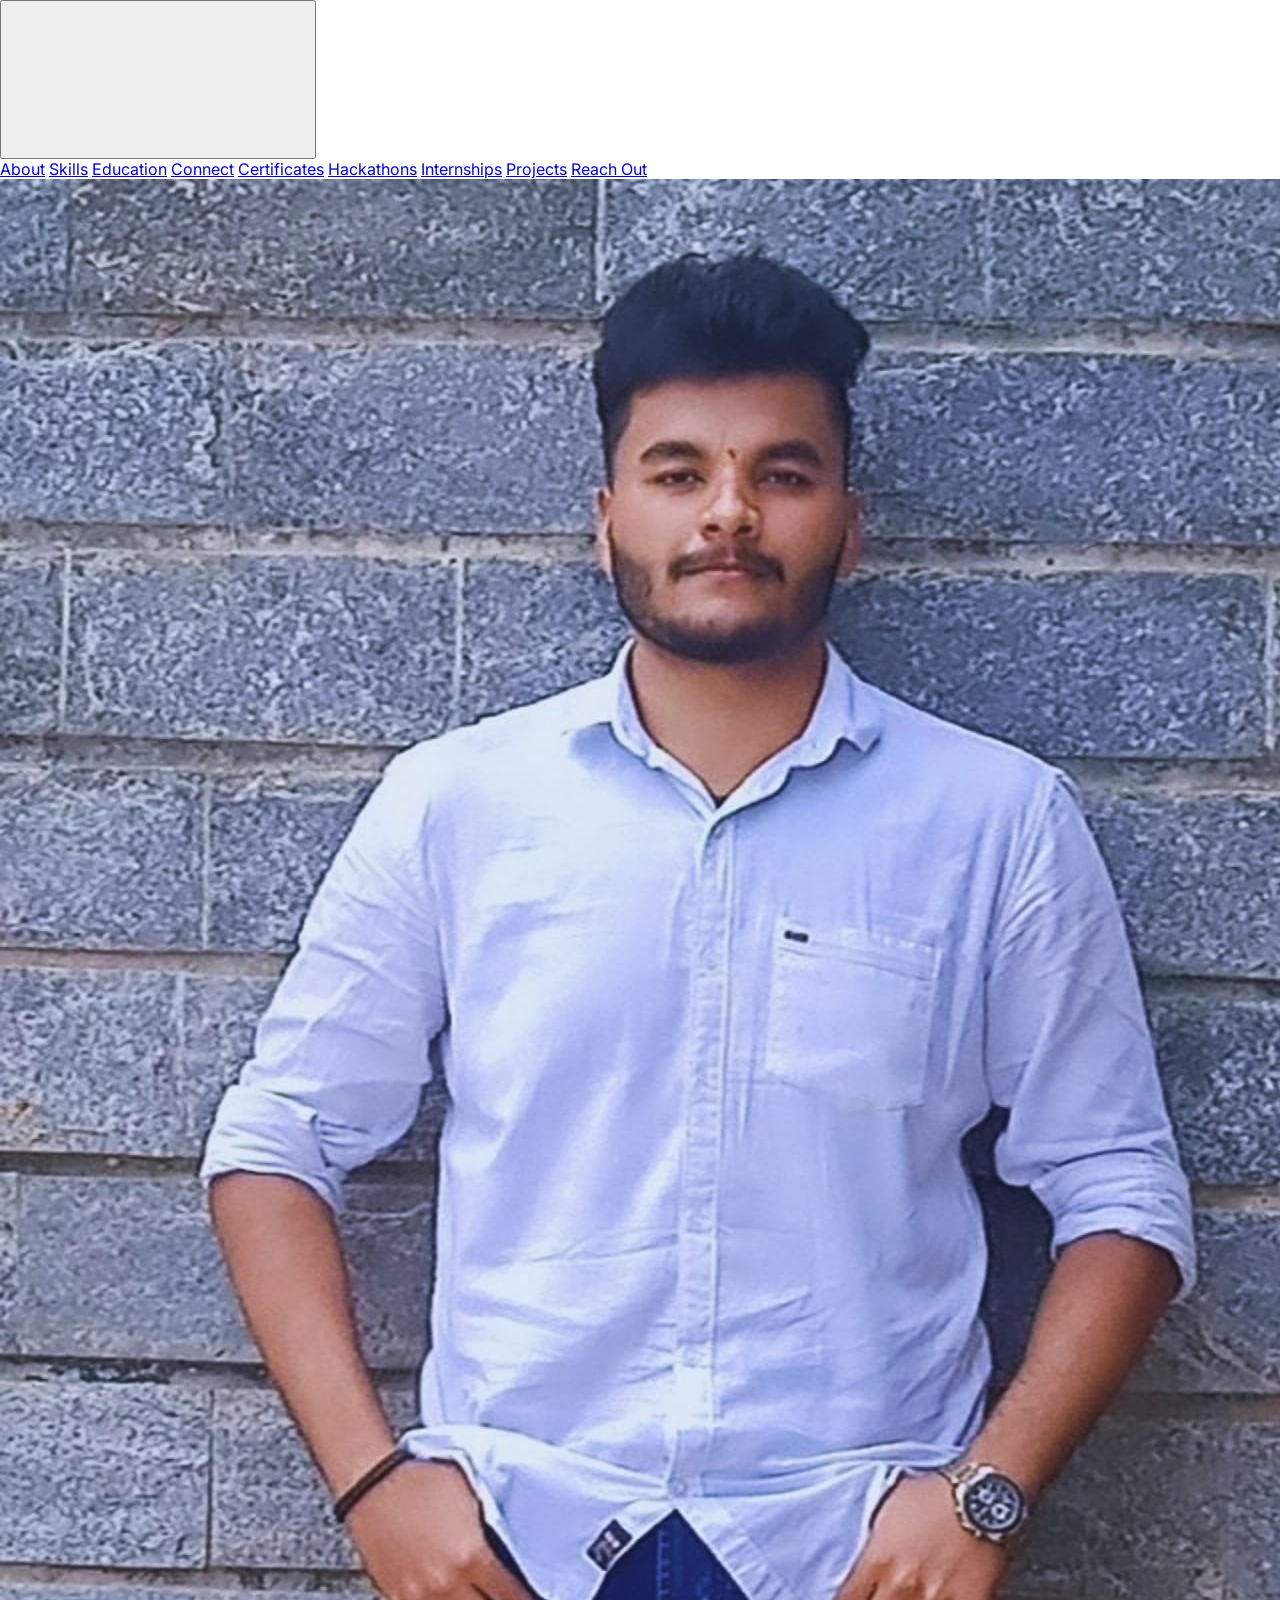
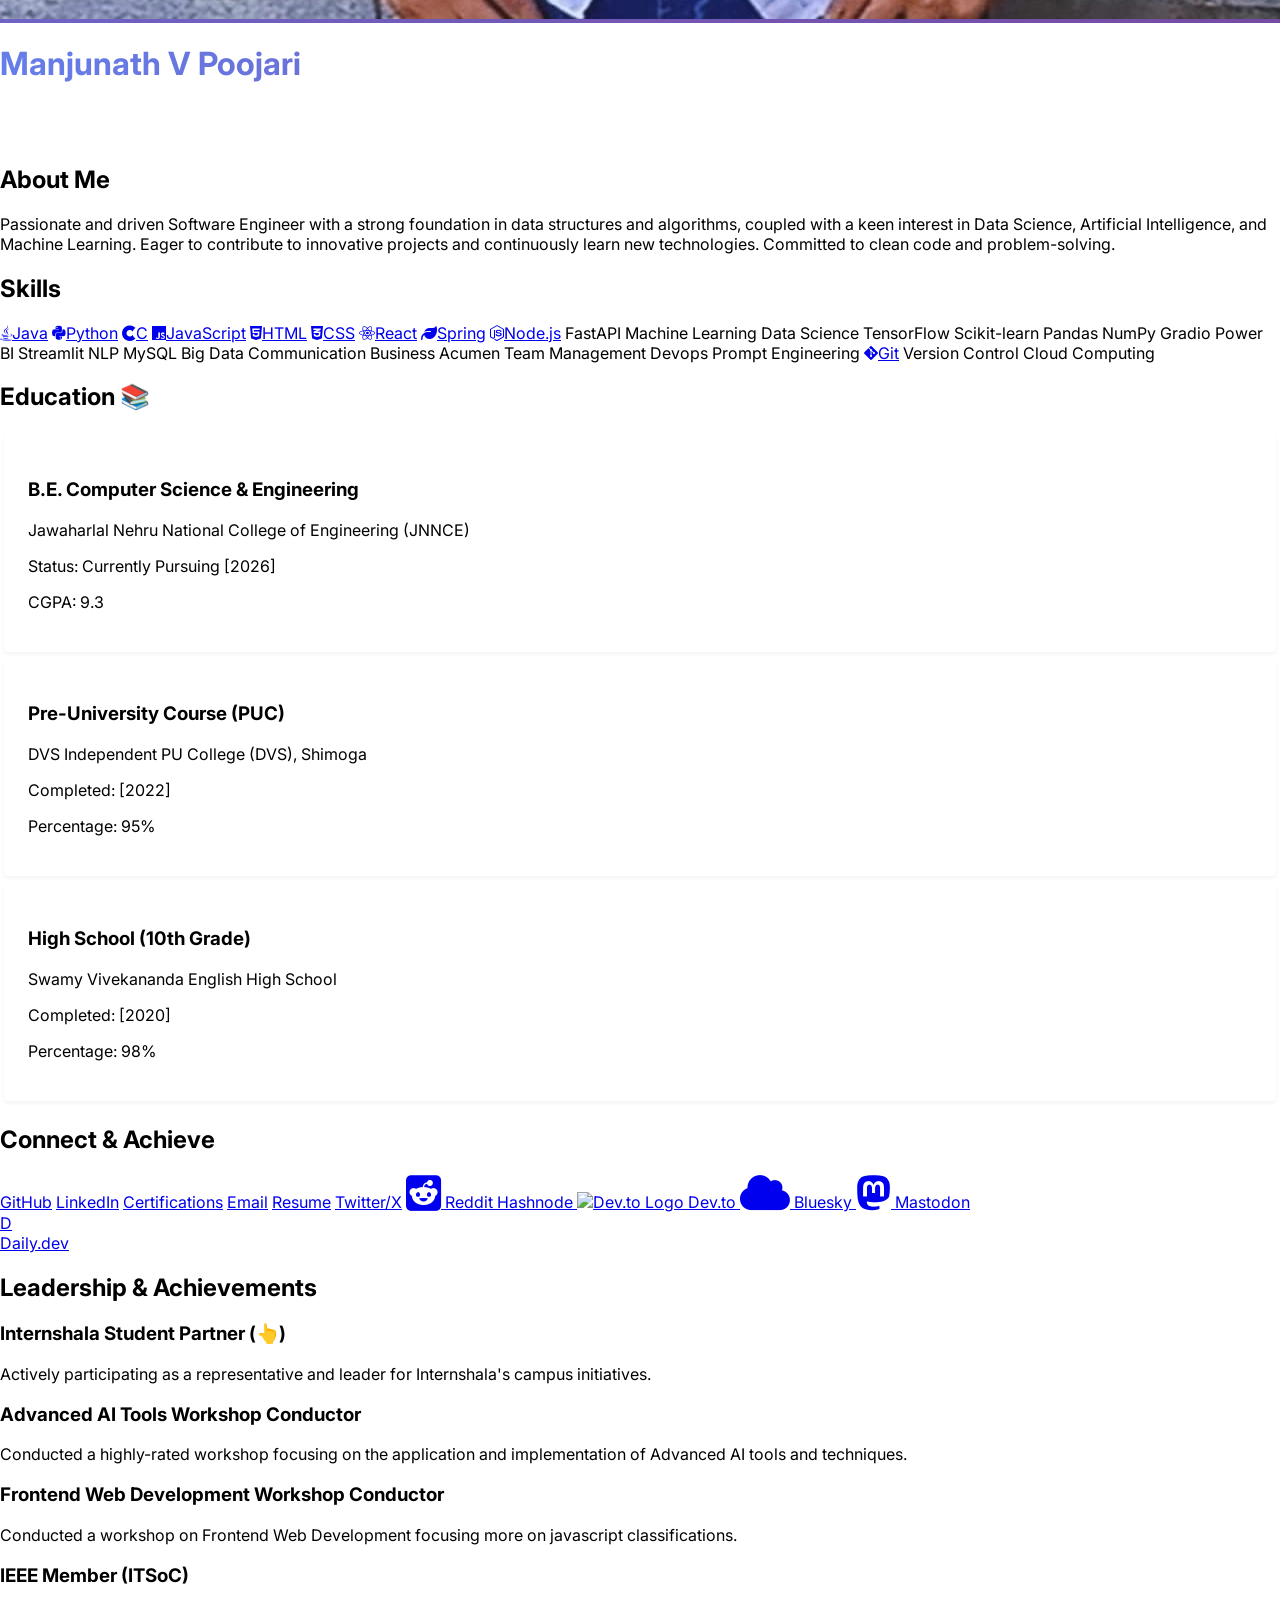
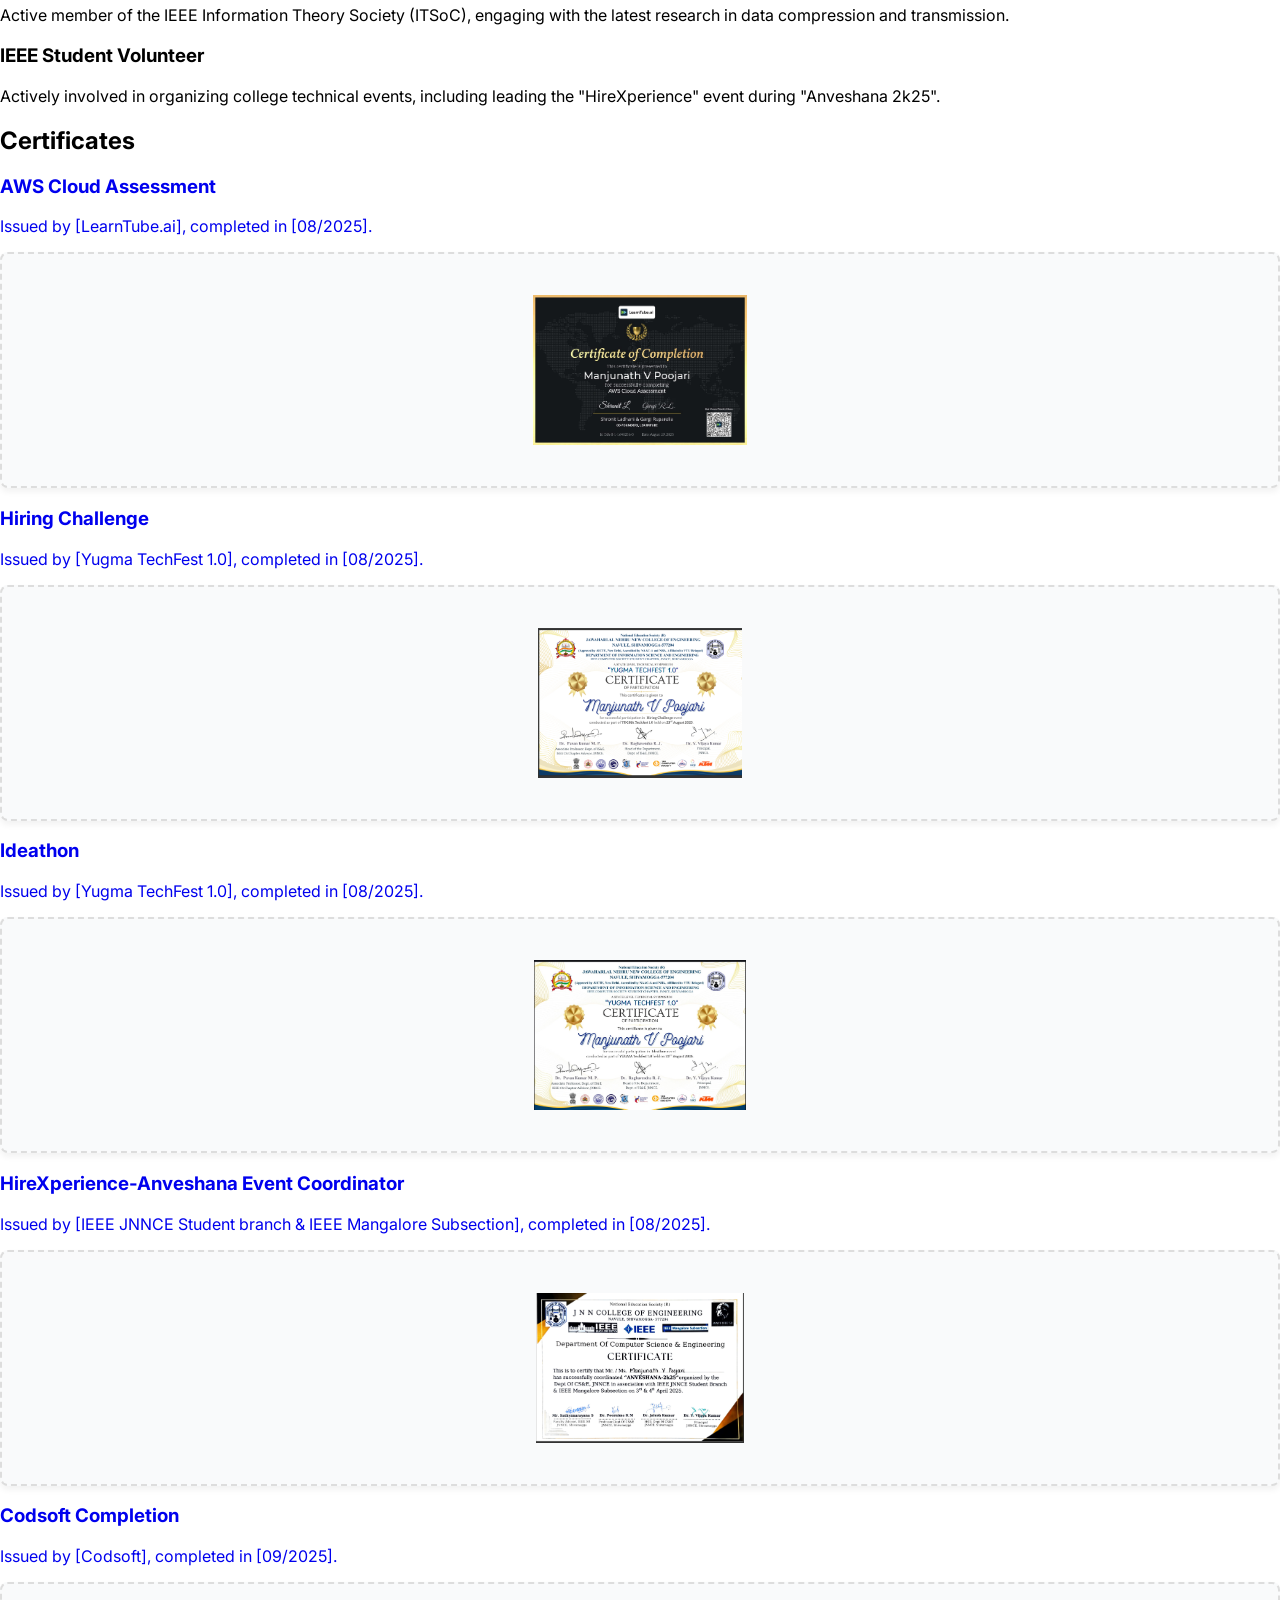
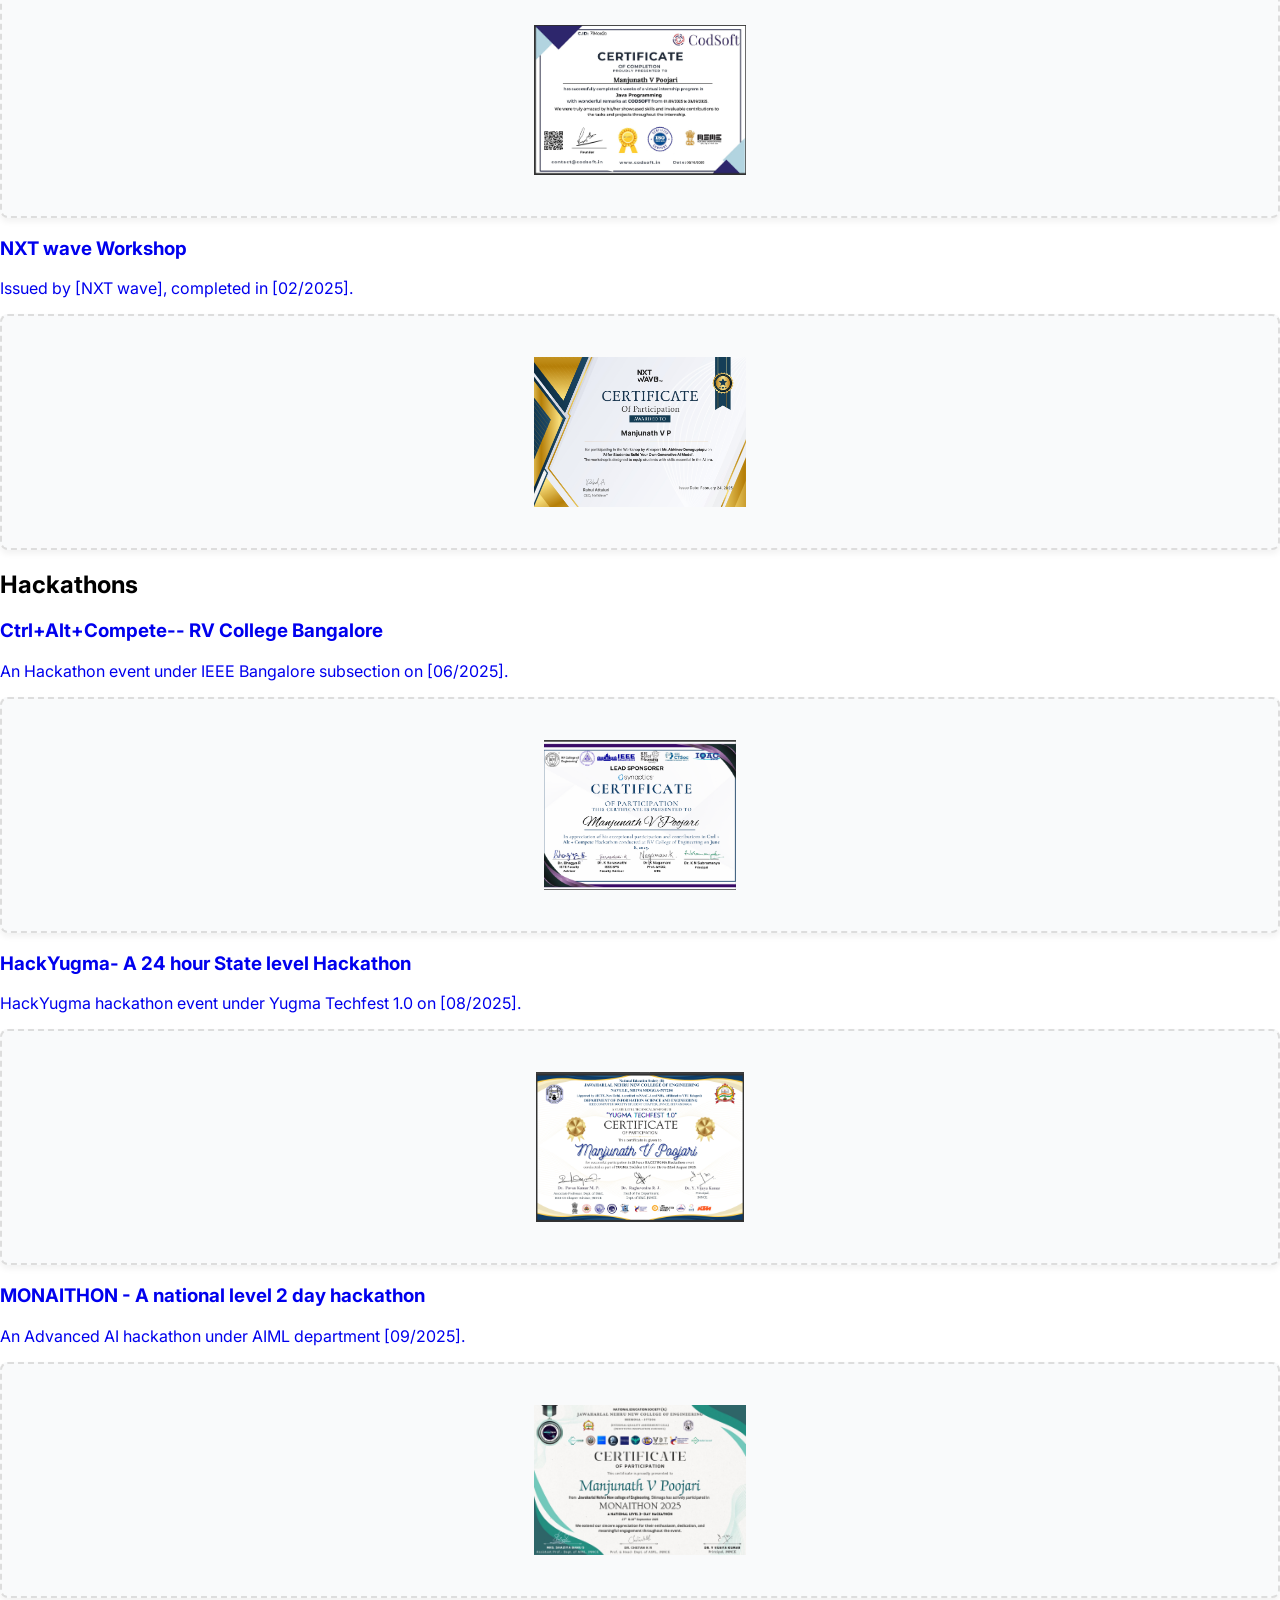
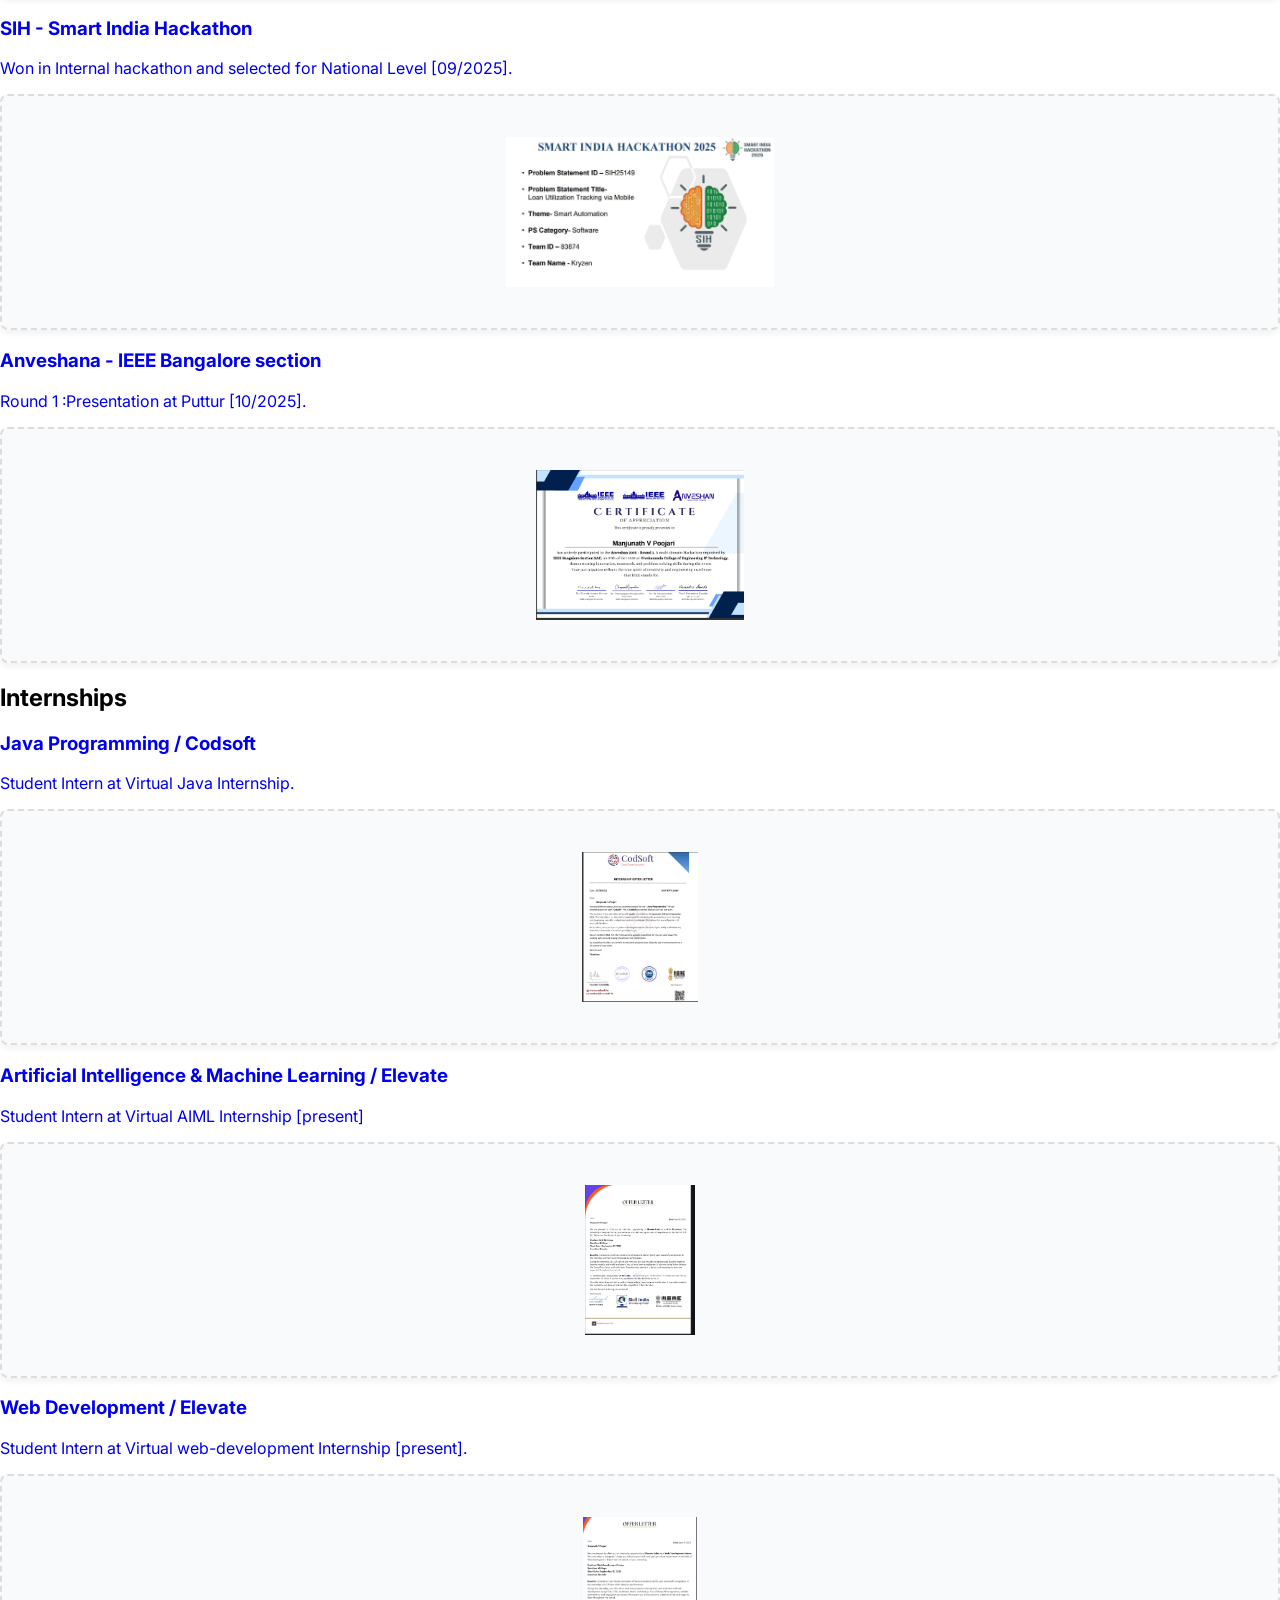
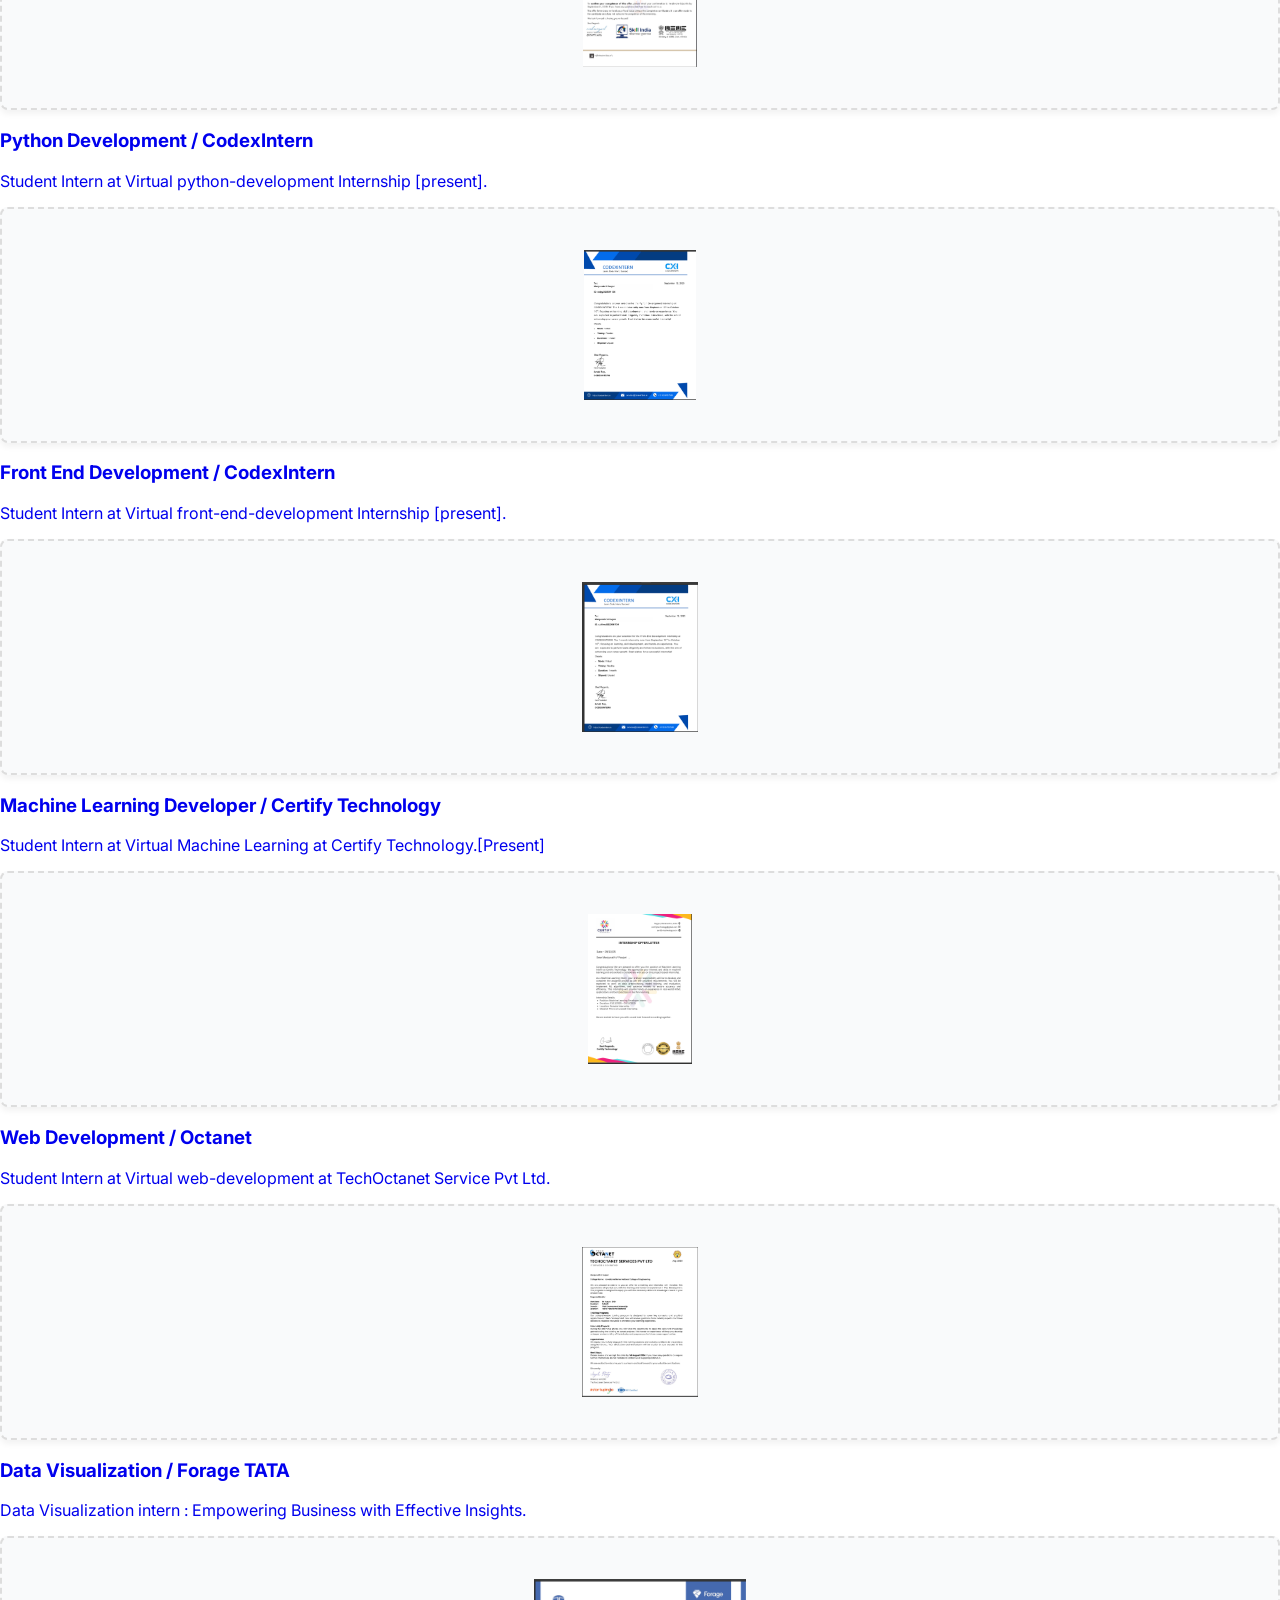
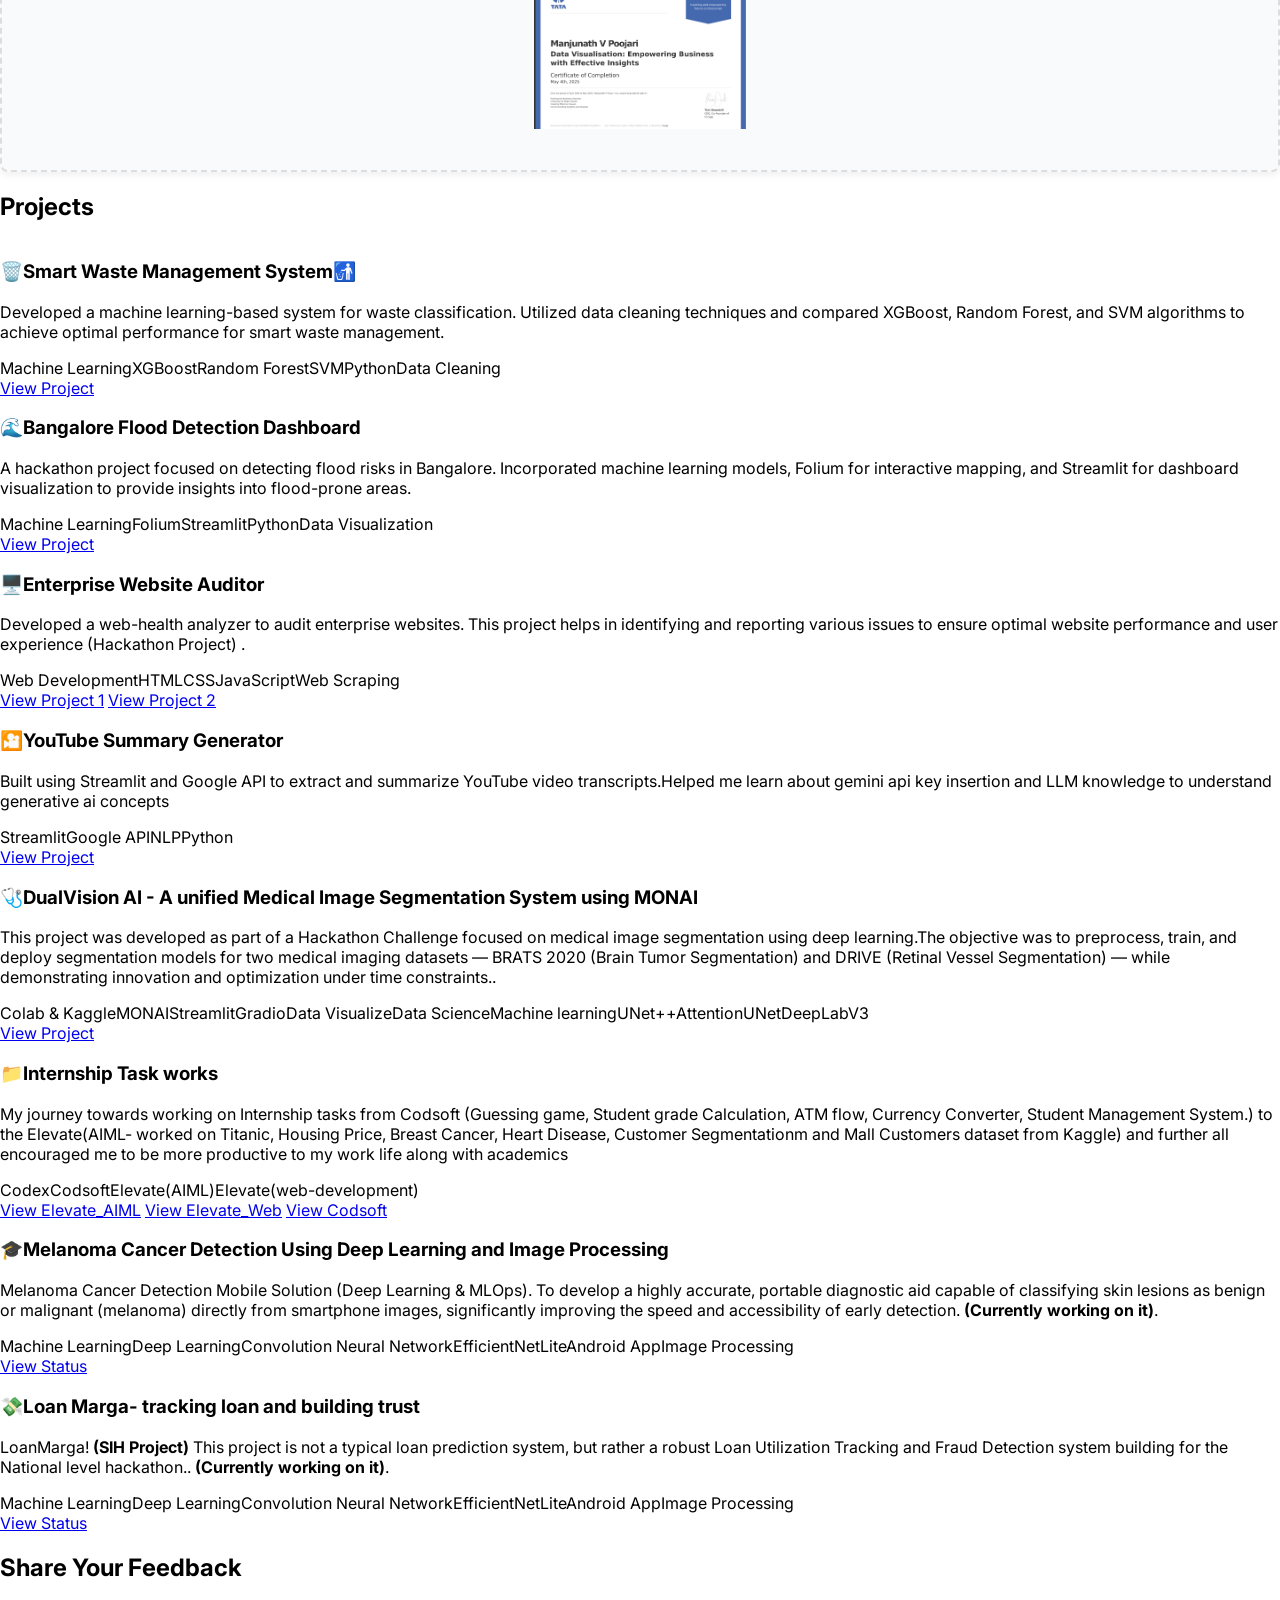
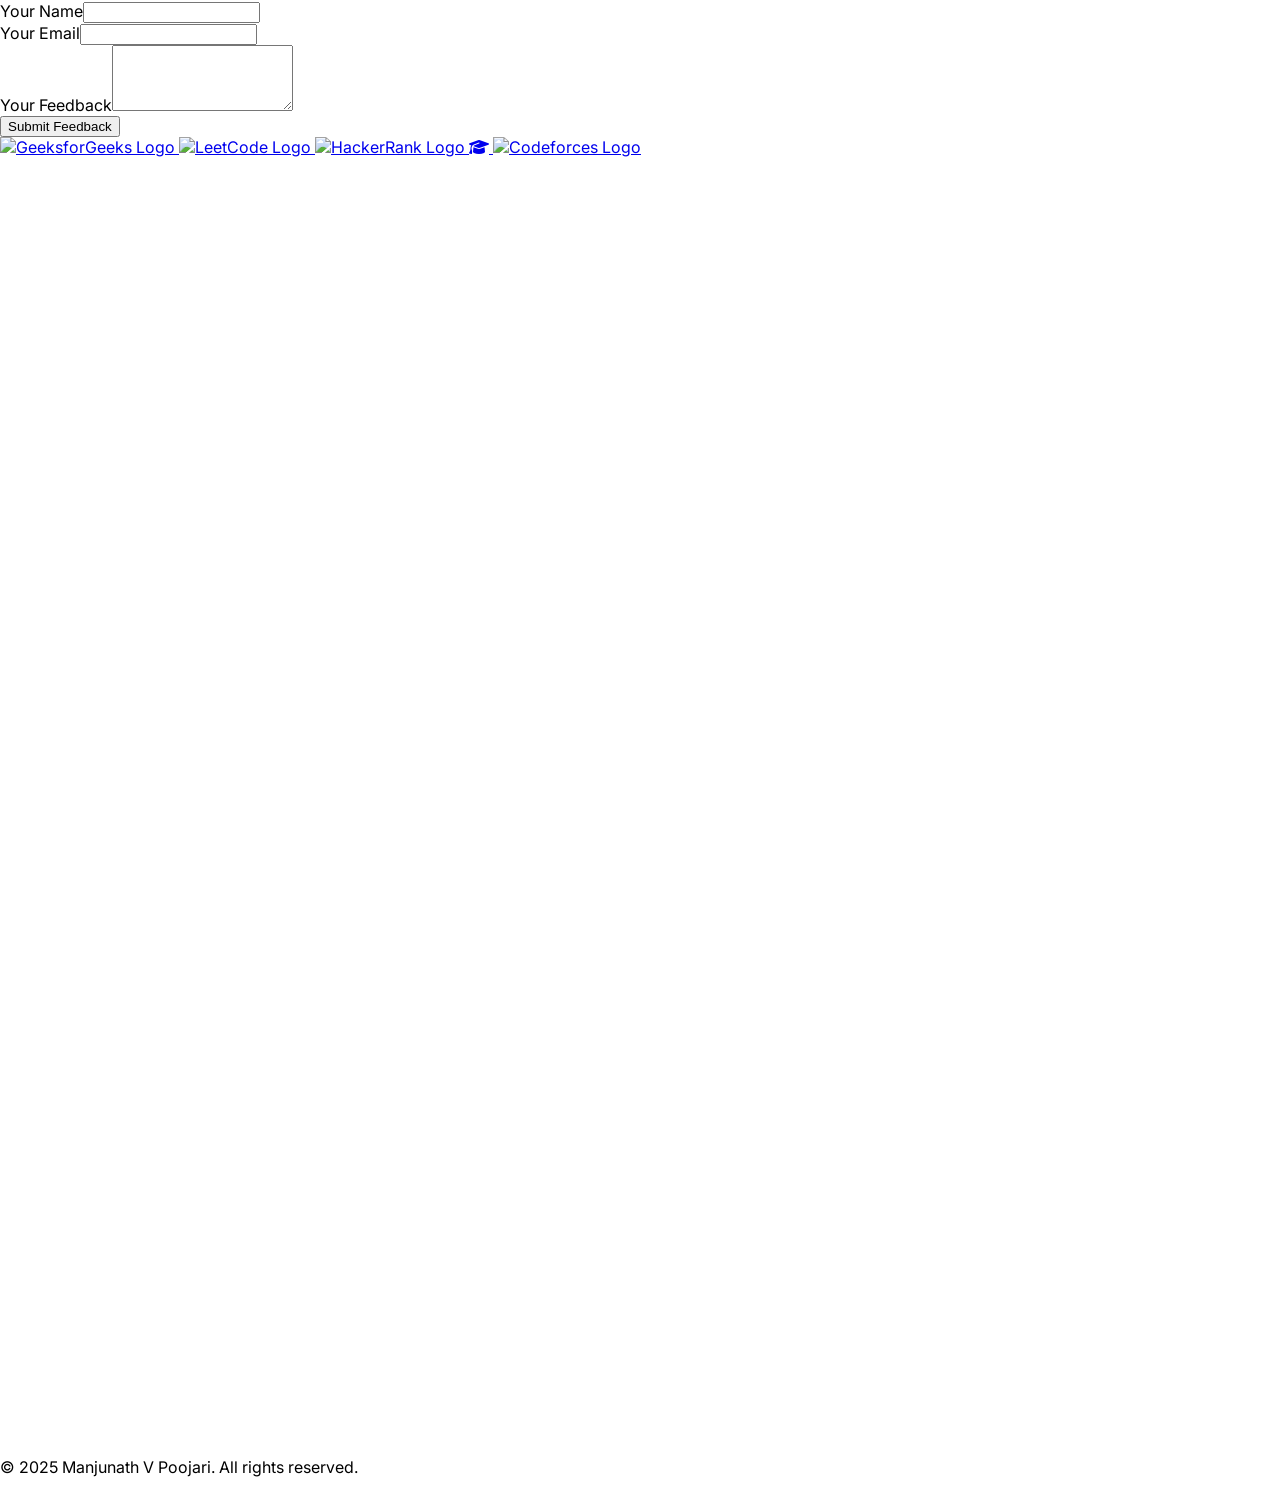
==== commit 86f6330d: "update" ====
--- a/index.html
+++ b/index.html
@@ -585,7 +585,7 @@
                     </a>
                     <a href="https://drive.google.com/file/d/1IsvkVbdZXLcVP1iRjhRs-7tvVEAyEVw1/view?usp=sharing" target="_blank" rel="noopener noreferrer" class="cert-card-link bg-yellow-50 p-4 rounded-lg shadow-sm border border-yellow-200 hover:bg-yellow-100">
                         <h3 class="font-semibold text-yellow-800 mb-1">Machine Learning Developer / Certify Technology</h3>
-                        <p class="text-sm text-gray-600 mb-2">Student Intern at Virtual Machine Learning at Certify Technology.</p>
+                        <p class="text-sm text-gray-600 mb-2">Student Intern at Virtual Machine Learning at Certify Technology.[Present]</p>
                         <div class="image-frame p-2">
                             <img src="Works/Certify_tech.png" alt="Internship Certificate 5" class="w-full h-auto object-contain max-h-40" onerror="this.onerror=null; this.outerHTML='<p>Frame 6: Paste image URL here.</p>';"/>
                         </div>
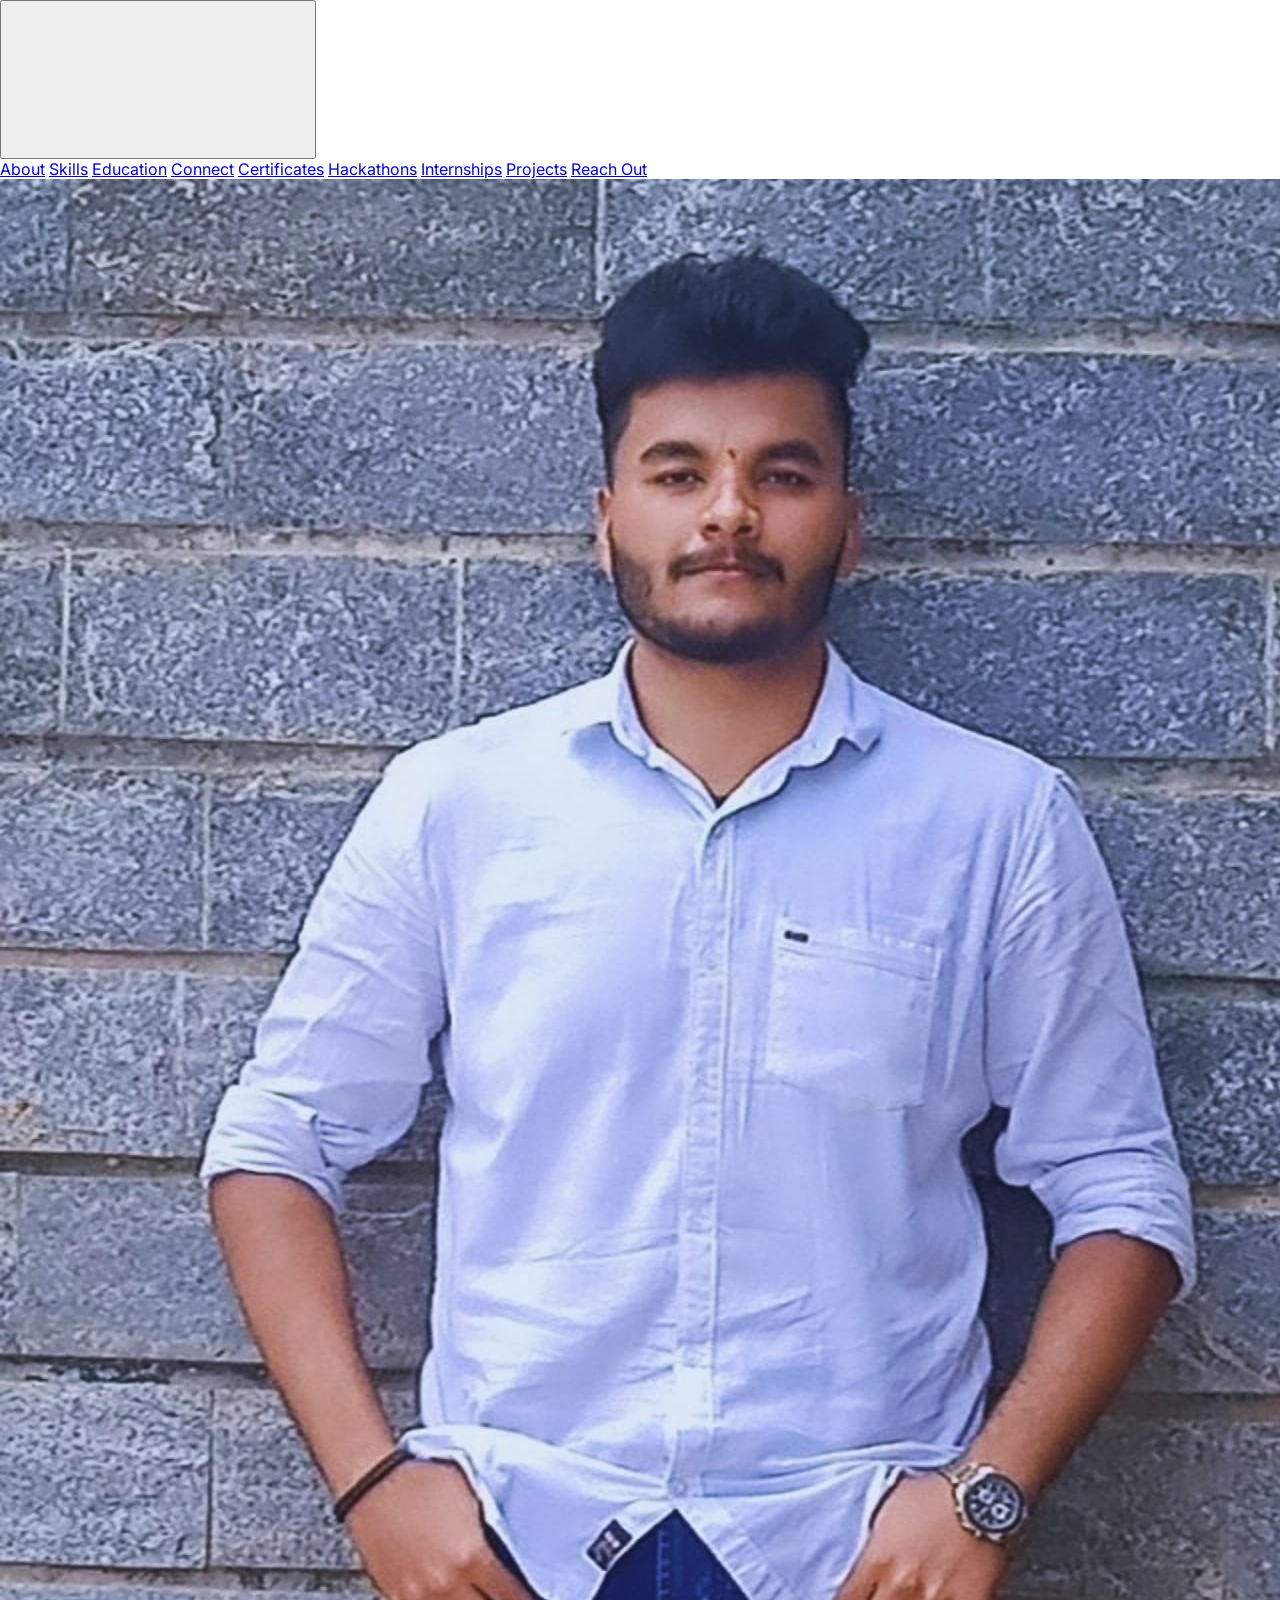
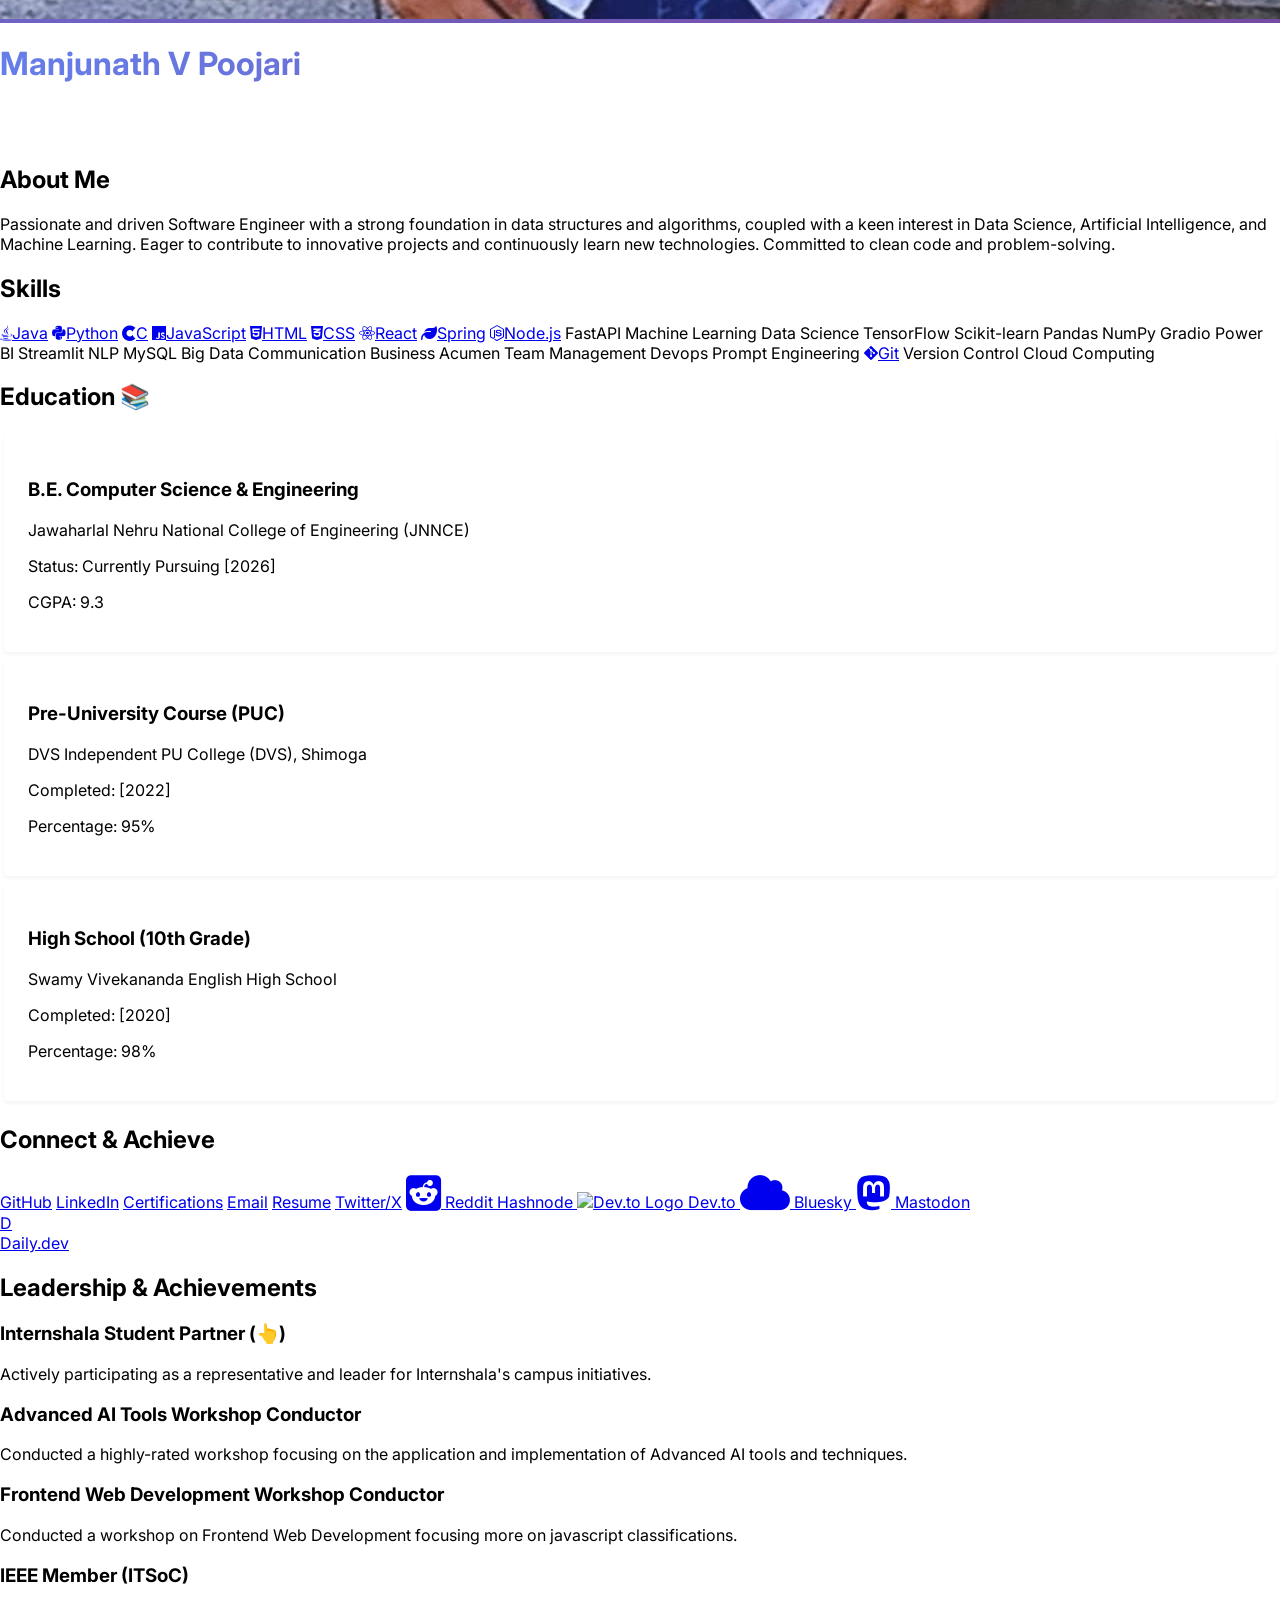
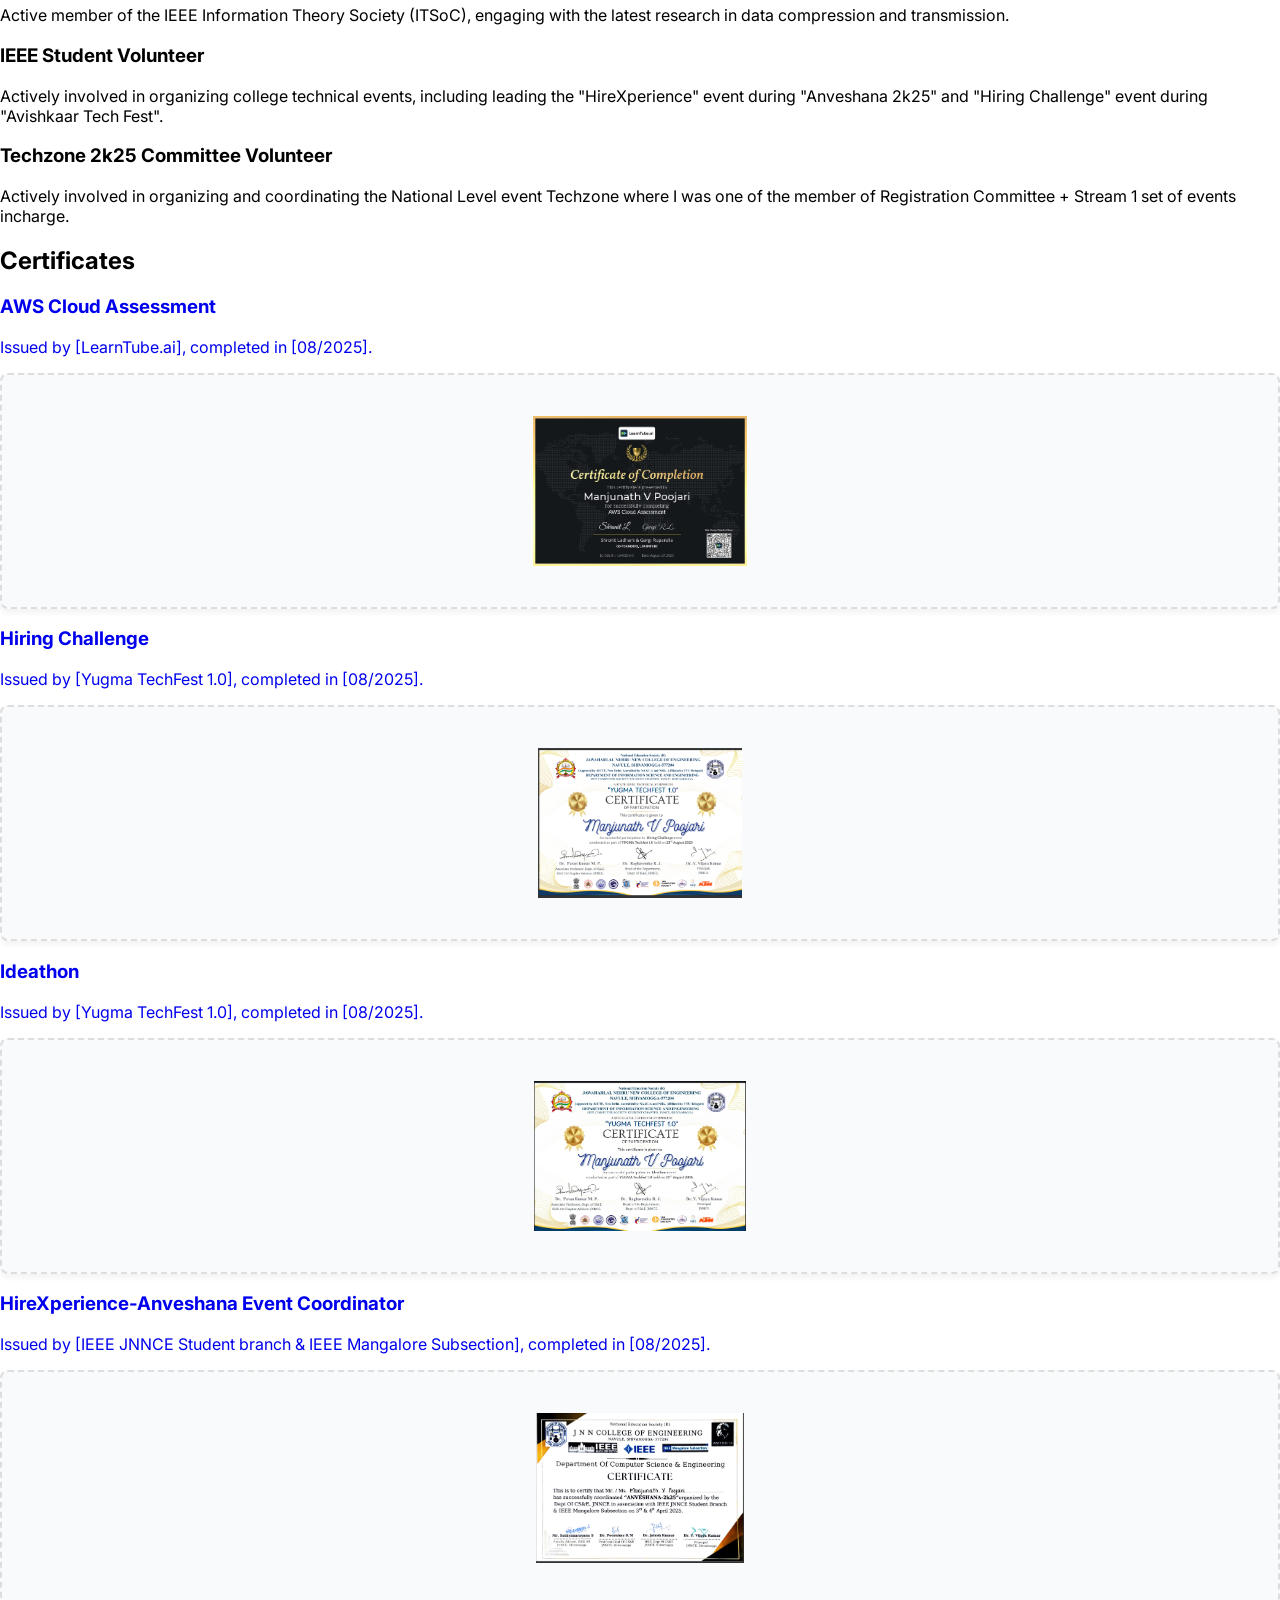
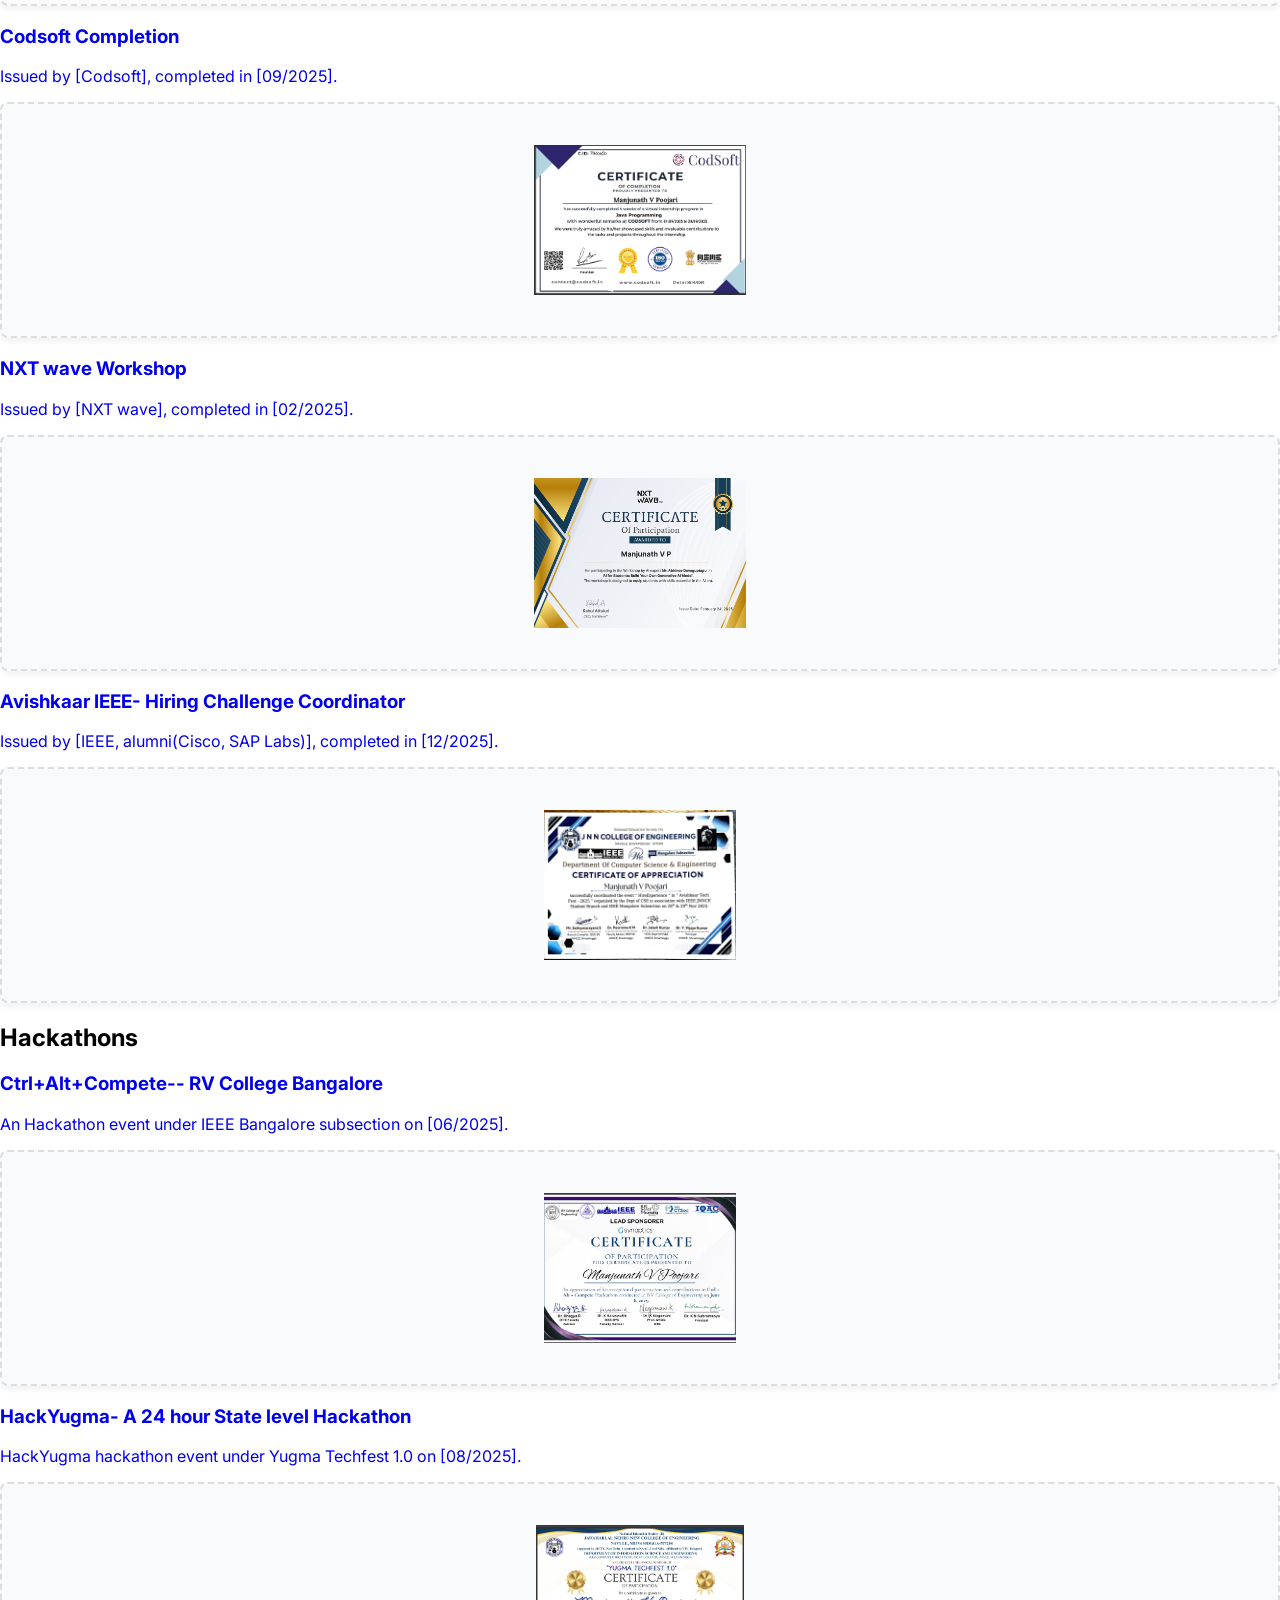
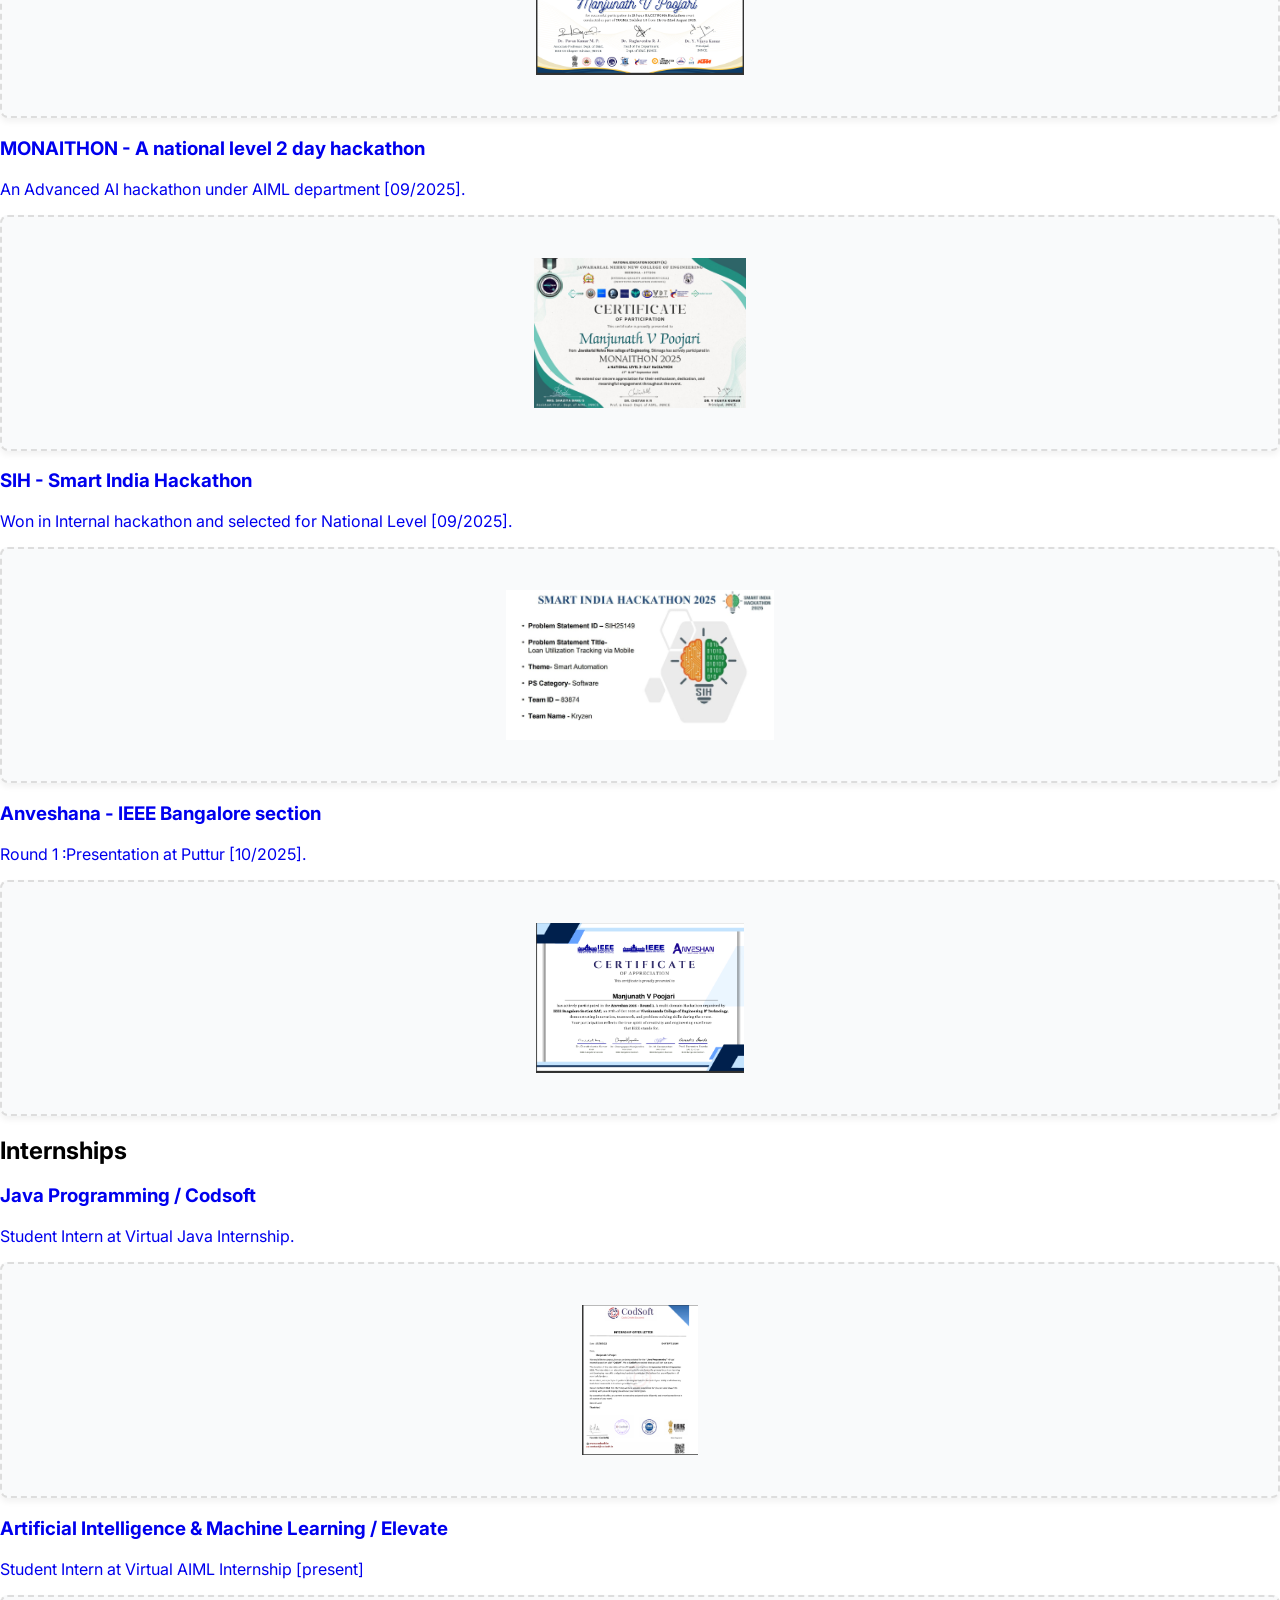
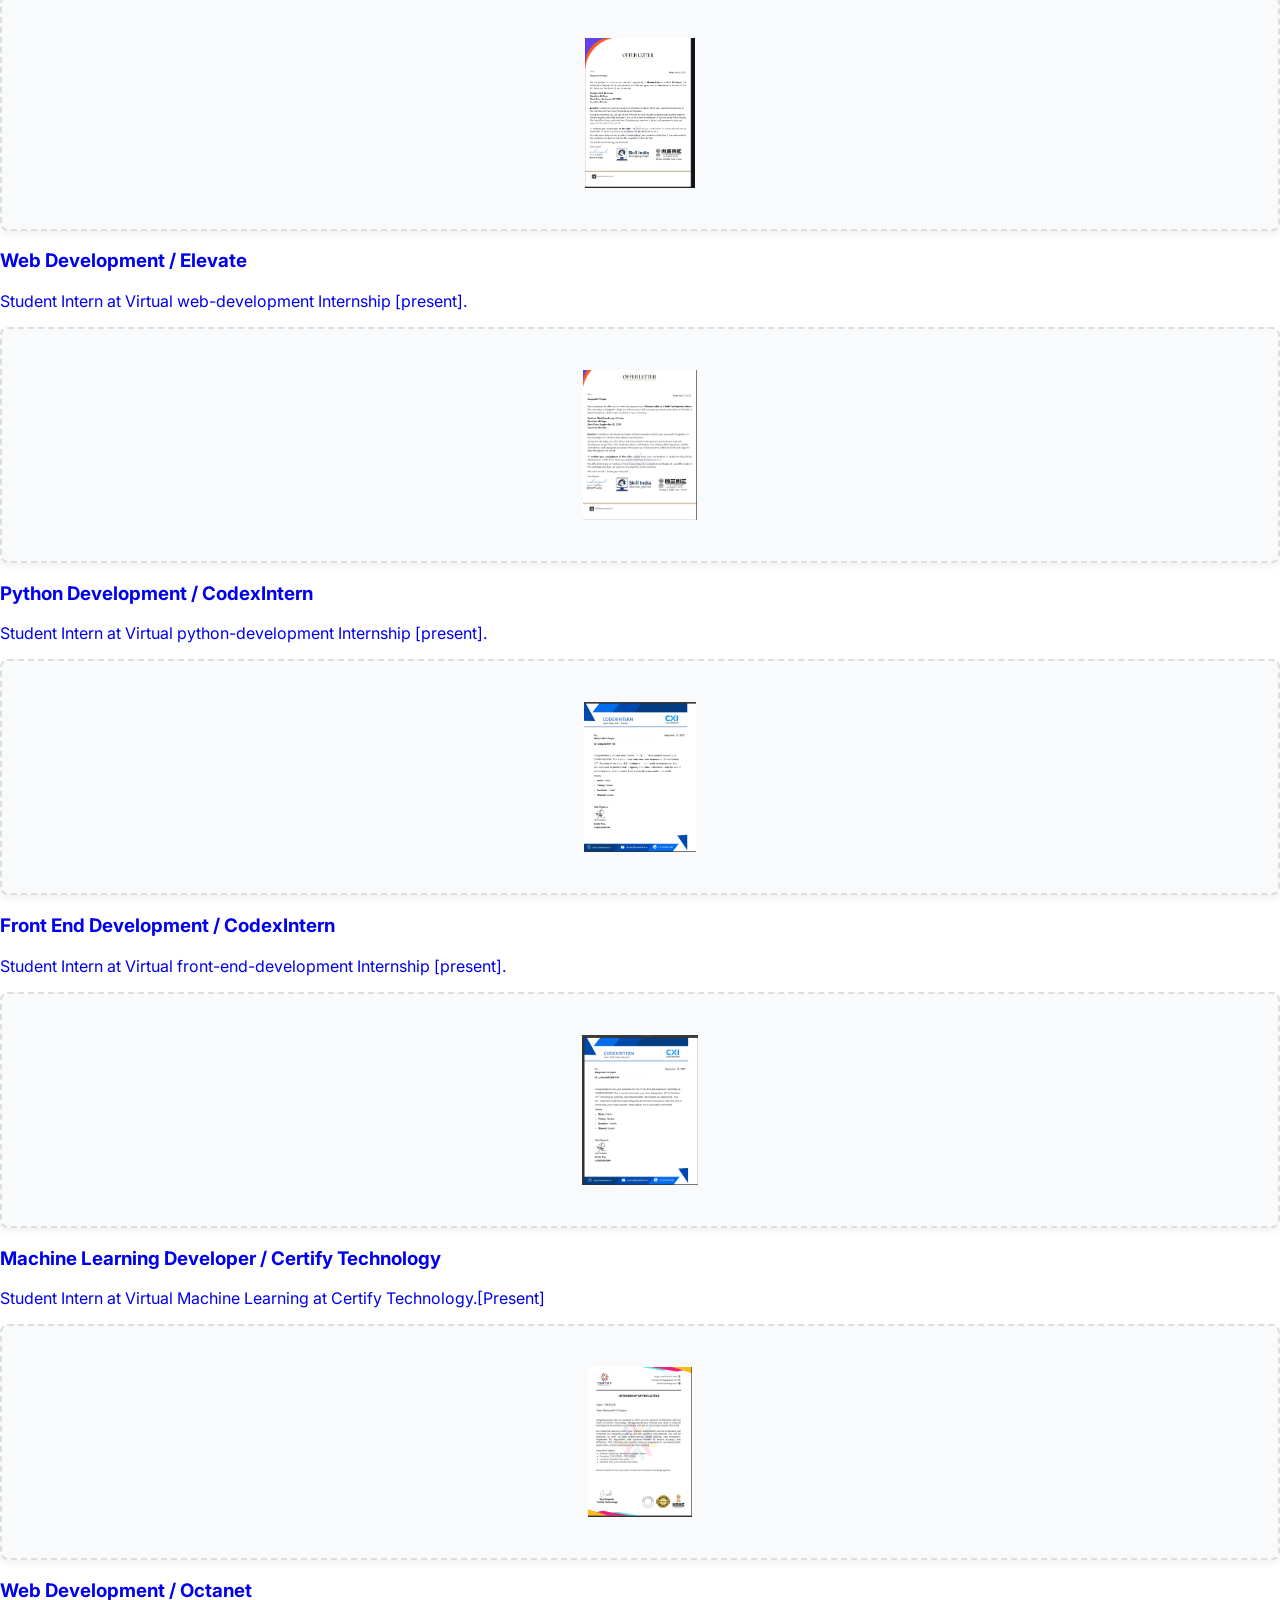
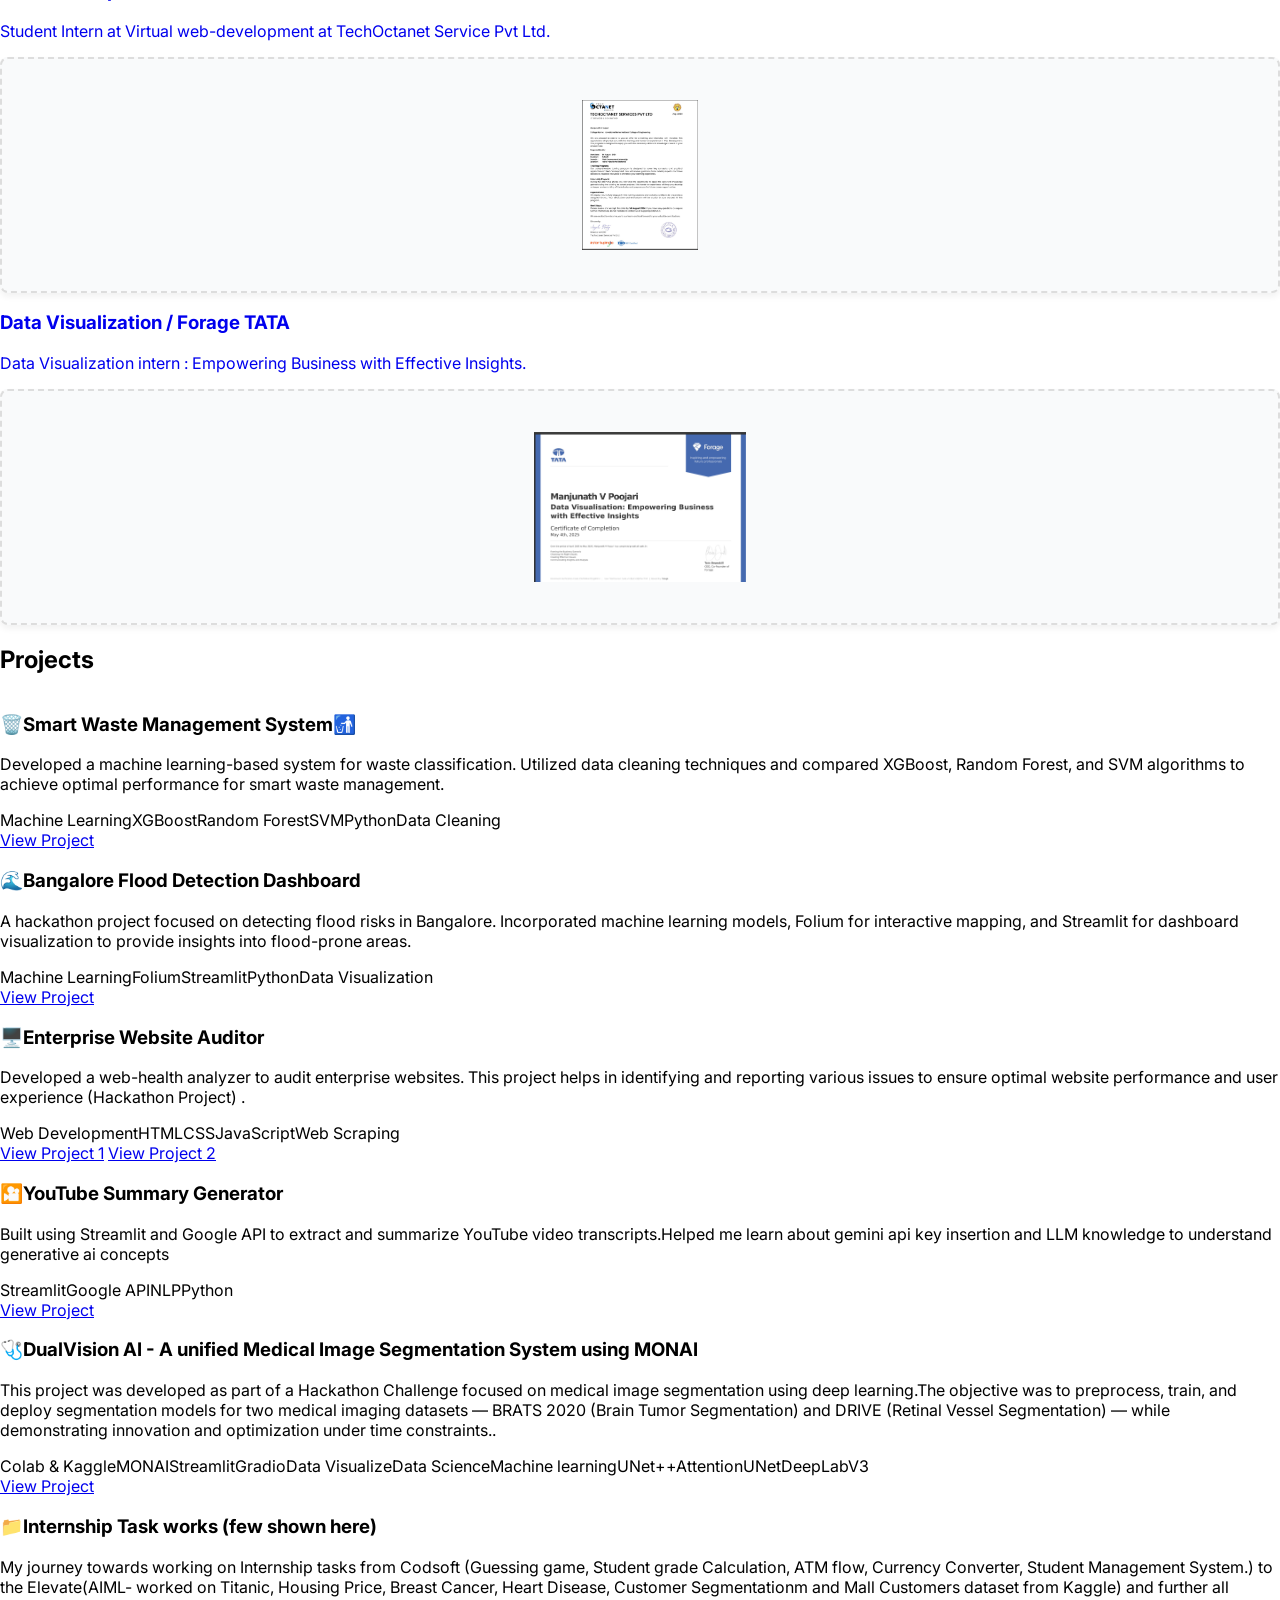
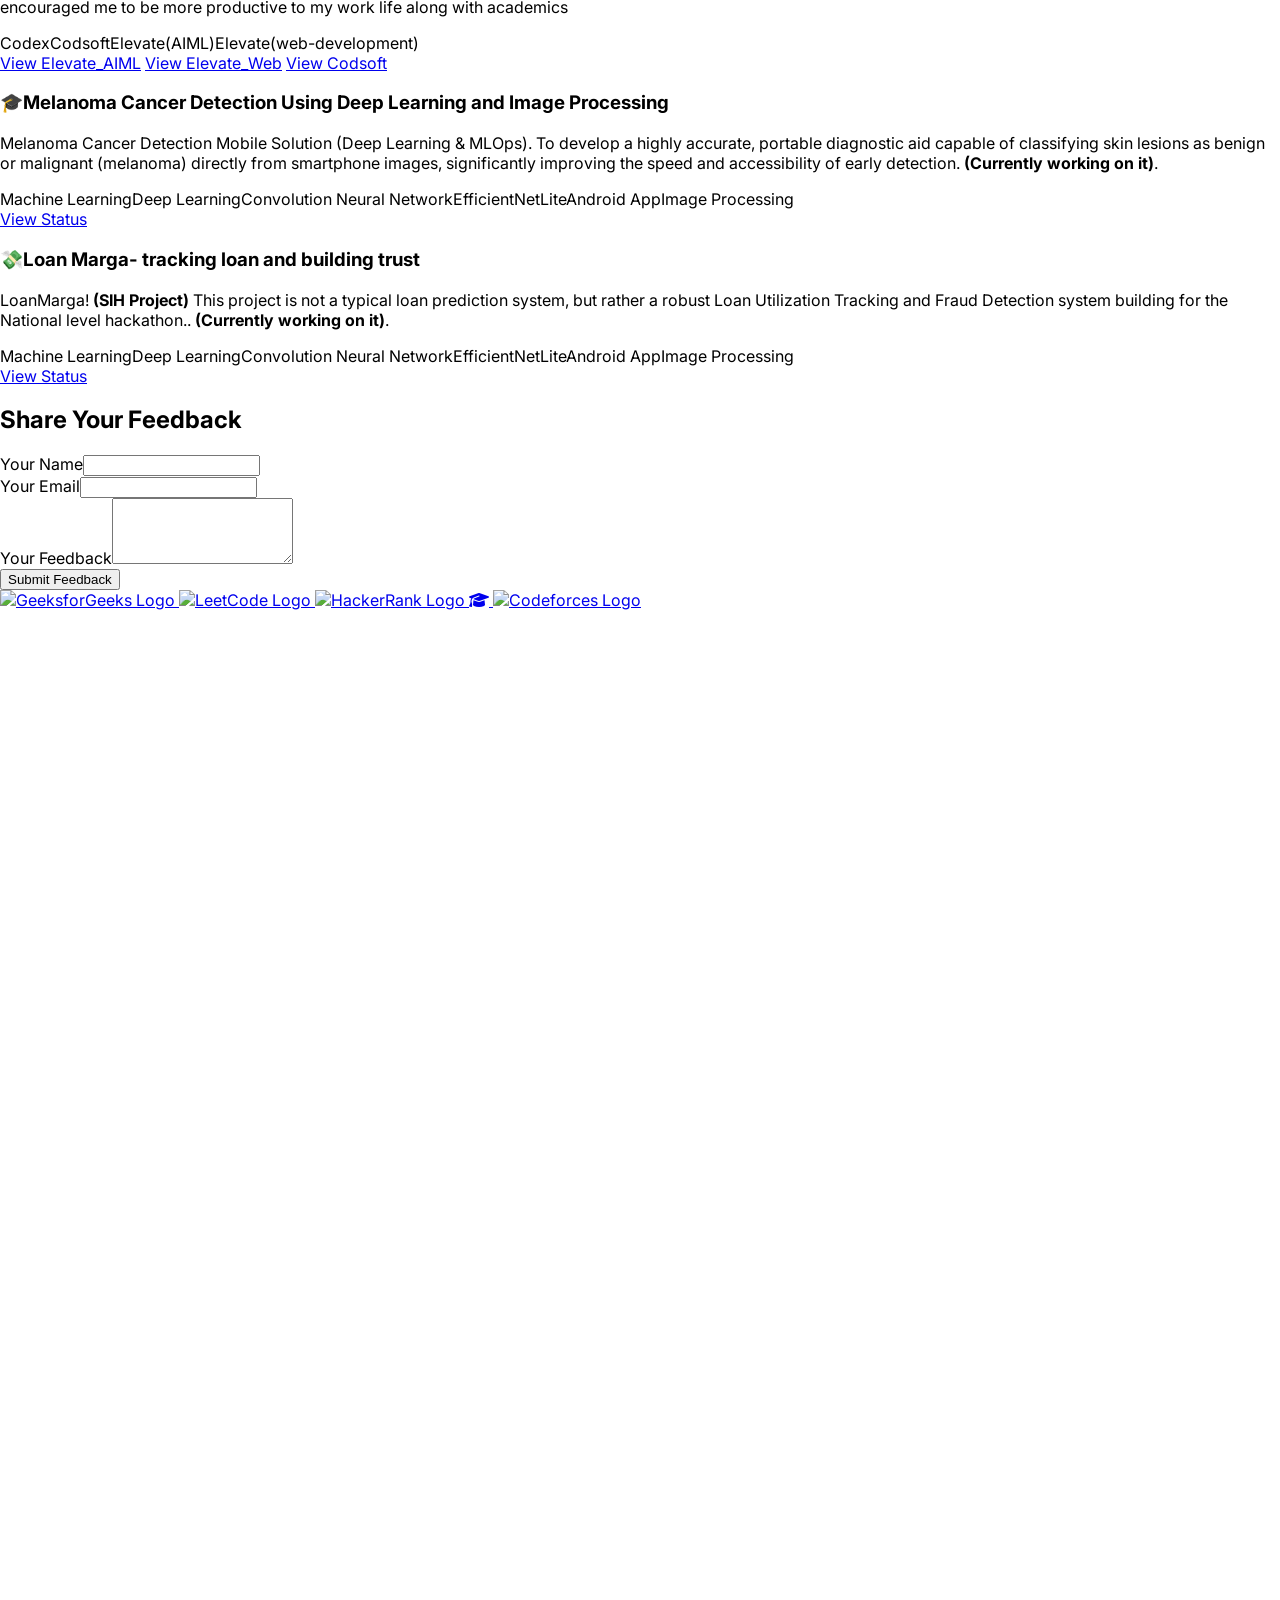
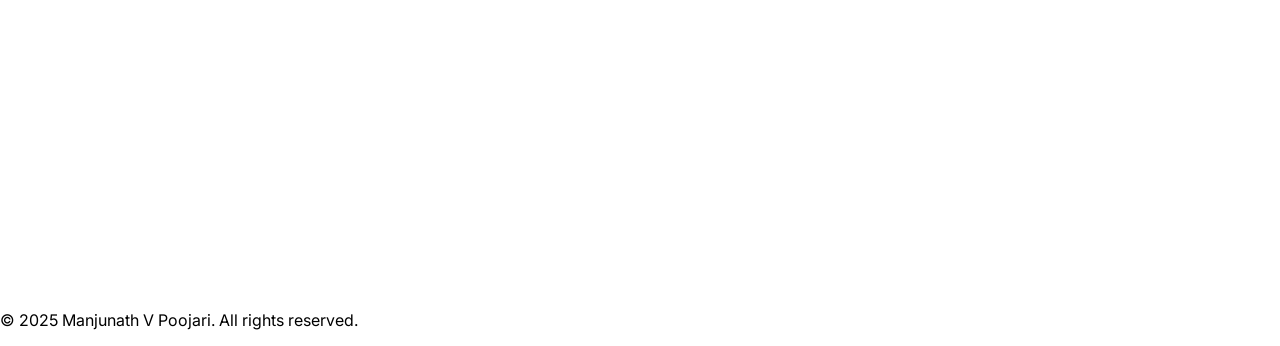
==== commit 5179bc5a: "update" ====
--- a/index.html
+++ b/index.html
@@ -448,7 +448,13 @@
                     <a href="https://drive.google.com/file/d/13RwE481oPP5H2IrzFnkmjnz7Mp2k3Xxf/view?usp=sharing" target="_blank" rel="noopener noreferrer" class="leadership-card-link">
                         <div class="bg-green-50 p-4 rounded-lg shadow-sm border border-green-200 transition-all duration-300">
                             <h3 class="font-semibold text-lg text-green-800">IEEE Student Volunteer</h3>
-                            <p class="text-sm text-gray-700">Actively involved in organizing college technical events, including leading the "HireXperience" event during "Anveshana 2k25".</p>
+                            <p class="text-sm text-gray-700">Actively involved in organizing college technical events, including leading the "HireXperience" event during "Anveshana 2k25" and "Hiring Challenge" event during "Avishkaar Tech Fest".</p>
+                        </div>
+                    </a>
+                    <a href="" target="_blank" rel="noopener noreferrer" class="leadership-card-link">
+                        <div class="bg-green-50 p-4 rounded-lg shadow-sm border border-green-200 transition-all duration-300">
+                            <h3 class="font-semibold text-lg text-green-800">Techzone 2k25 Committee Volunteer</h3>
+                            <p class="text-sm text-gray-700">Actively involved in organizing and coordinating the National Level event Techzone where I was one of the member of Registration Committee + Stream 1 set of events incharge.</p>
                         </div>
                     </a>
                 </div>
@@ -499,6 +505,14 @@
                         <p class="text-sm text-gray-600 mb-2">Issued by [NXT wave], completed in [02/2025].</p>
                         <div class="image-frame p-2">
                             <img src="Works/Nxt Wave.png" alt="Certificate 3" class="w-full h-auto object-contain max-h-40" onerror="this.onerror=null; this.outerHTML='<p>Frame 2: Paste image URL here.</p>';"/>
+                        </div>
+                    </a>
+
+                    <a href="https://drive.google.com/file/d/18ywPn5xOeGU0CIysWT8nOX3nSsmv0yaU/view?usp=sharing" target="_blank" rel="noopener noreferrer" class="cert-card-link bg-indigo-50 p-4 rounded-lg shadow-sm border border-indigo-200 hover:bg-indigo-100">
+                        <h3 class="font-semibold text-indigo-800 mb-1">Avishkaar IEEE- Hiring Challenge Coordinator</h3>
+                        <p class="text-sm text-gray-600 mb-2">Issued by [IEEE, alumni(Cisco, SAP Labs)], completed in [12/2025].</p>
+                        <div class="image-frame p-2">
+                            <img src="Works/Avishkar_HiringChallenge.jpg" alt="Certificate 3" class="w-full h-auto object-contain max-h-40" onerror="this.onerror=null; this.outerHTML='<p>Frame 2: Paste image URL here.</p>';"/>
                         </div>
                     </a>
                 </div>
@@ -649,7 +663,7 @@
                     </div>
 
                     <div class="project-card bg-white p-6 rounded-lg shadow-md border border-gray-200 animate-slide-in-right stagger-4" data-skills="streamlit,google-api,nlp,python">
-                        <h3 class="font-bold text-xl text-indigo-800 mb-2">📁Internship Task works </h3>
+                        <h3 class="font-bold text-xl text-indigo-800 mb-2">📁Internship Task works (few shown here) </h3>
                         <p class="text-gray-700 mb-3">My journey towards working on Internship tasks from Codsoft (Guessing game, Student grade Calculation, ATM flow, Currency Converter, Student Management System.) to the Elevate(AIML- worked on Titanic, Housing Price, Breast Cancer, Heart Disease, Customer Segmentationm and Mall Customers dataset from Kaggle) and further all encouraged me to be more productive to my work life along with academics</p>
                         <div class="flex flex-wrap gap-2 mb-4"><span class="bg-blue-100 text-blue-800 px-3 py-1 rounded-full text-xs font-medium">Codex</span><span class="bg-blue-100 text-blue-800 px-3 py-1 rounded-full text-xs font-medium">Codsoft</span><span class="bg-blue-100 text-blue-800 px-3 py-1 rounded-full text-xs font-medium">Elevate(AIML)</span><span class="bg-blue-100 text-blue-800 px-3 py-1 rounded-full text-xs font-medium">Elevate(web-development)</span></div>
                         <div class="flex flex-col space-y-3">
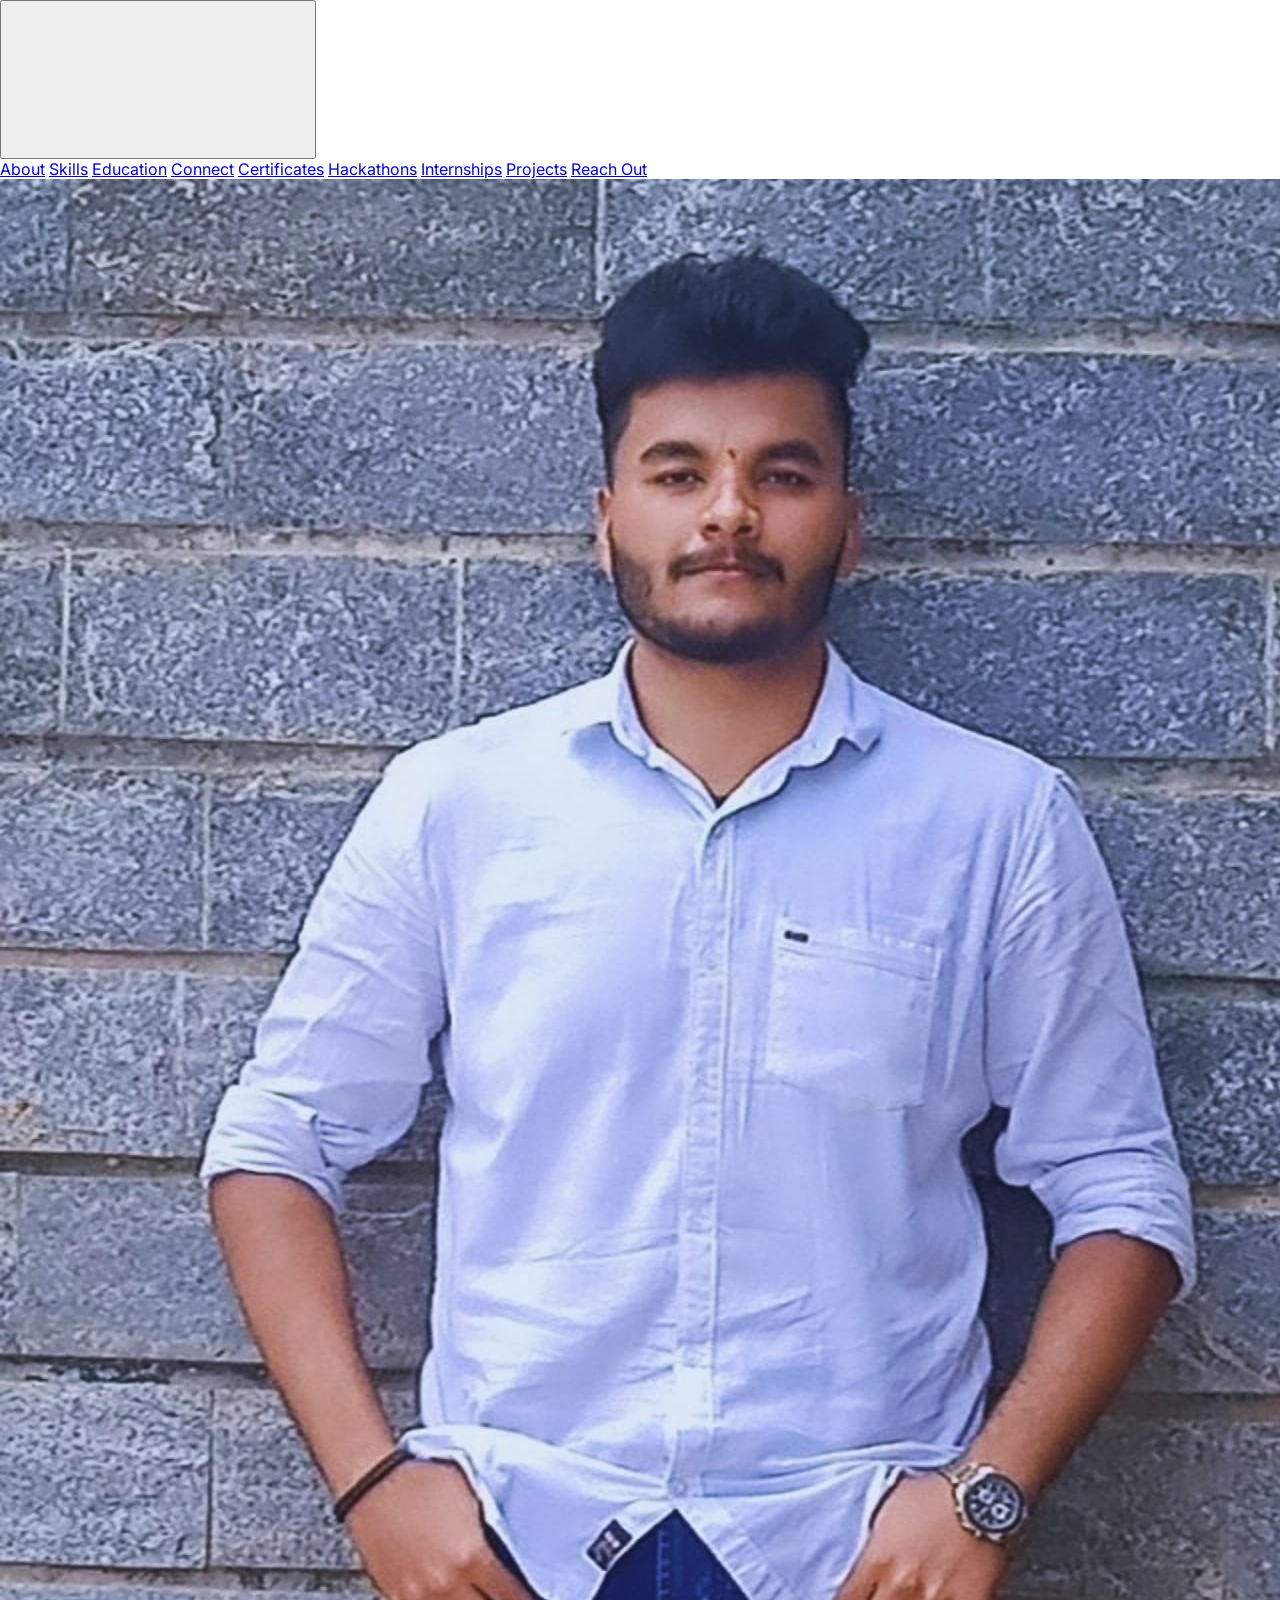
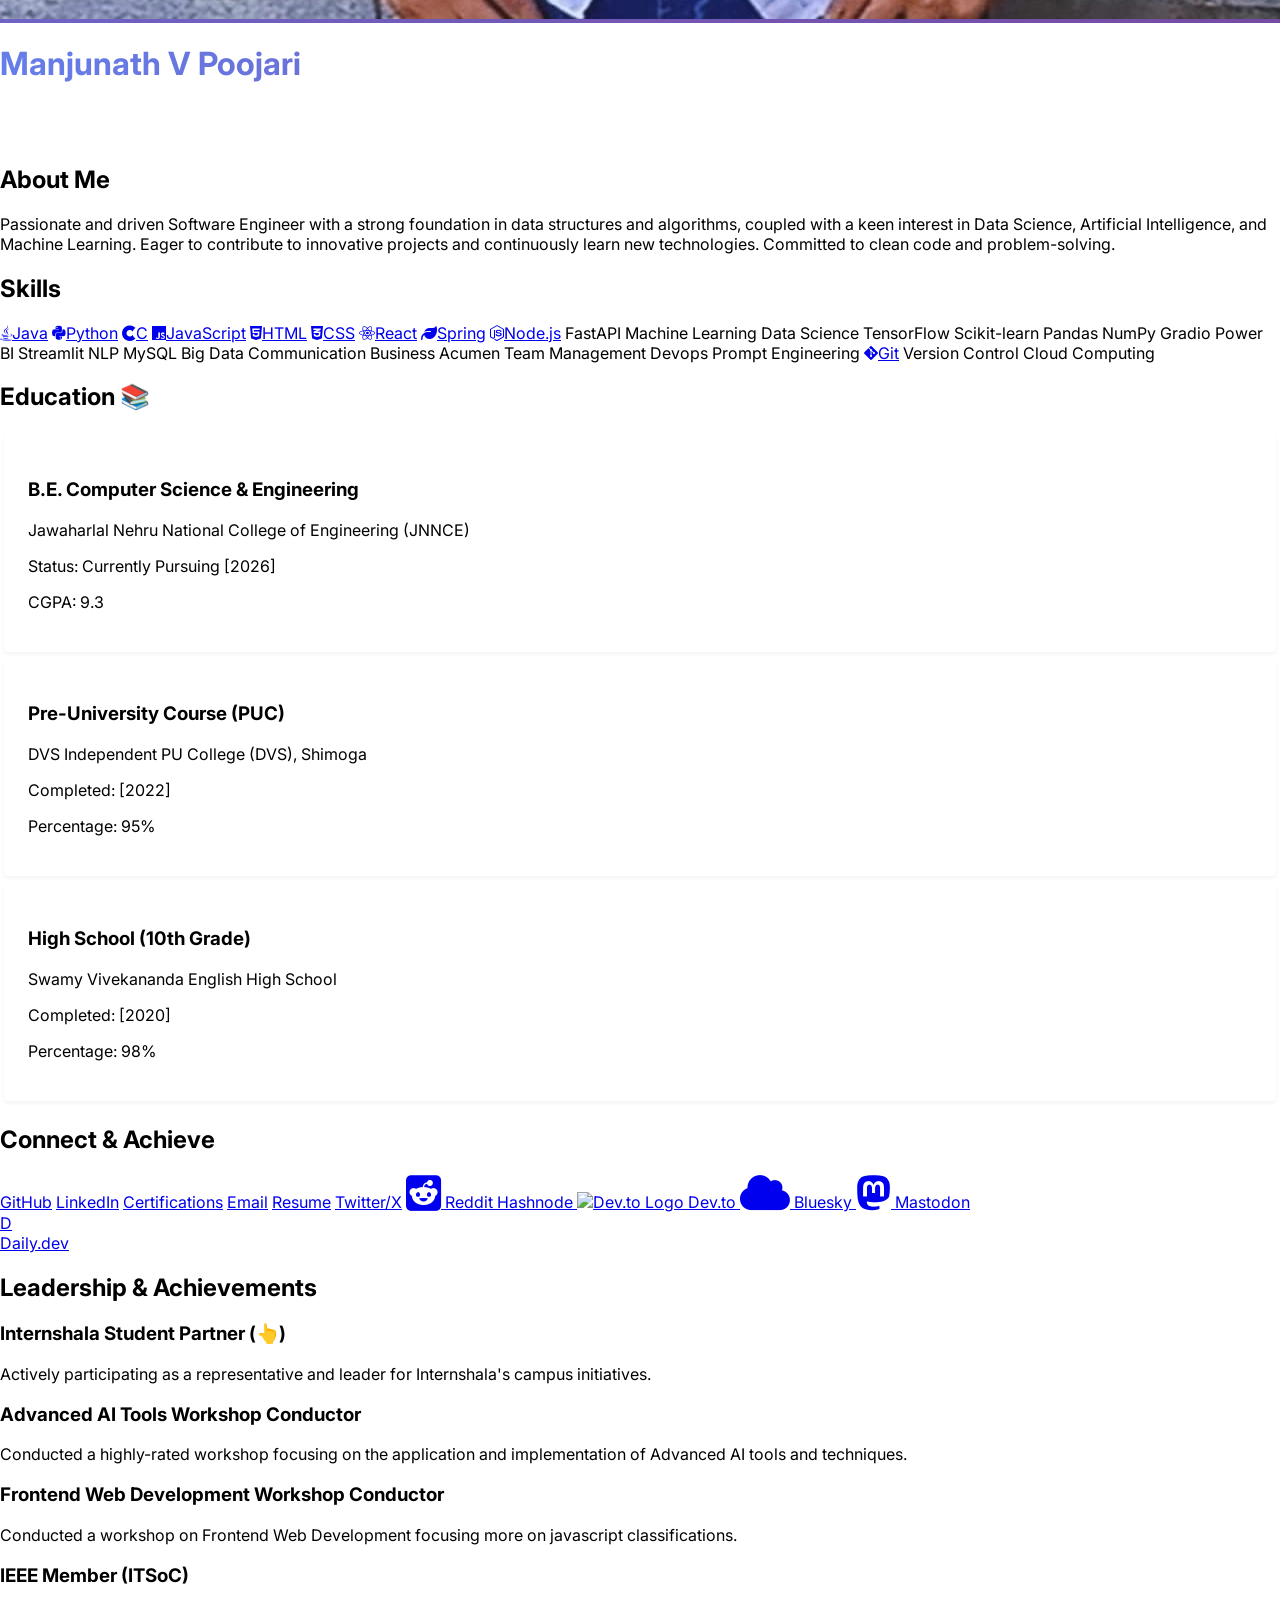
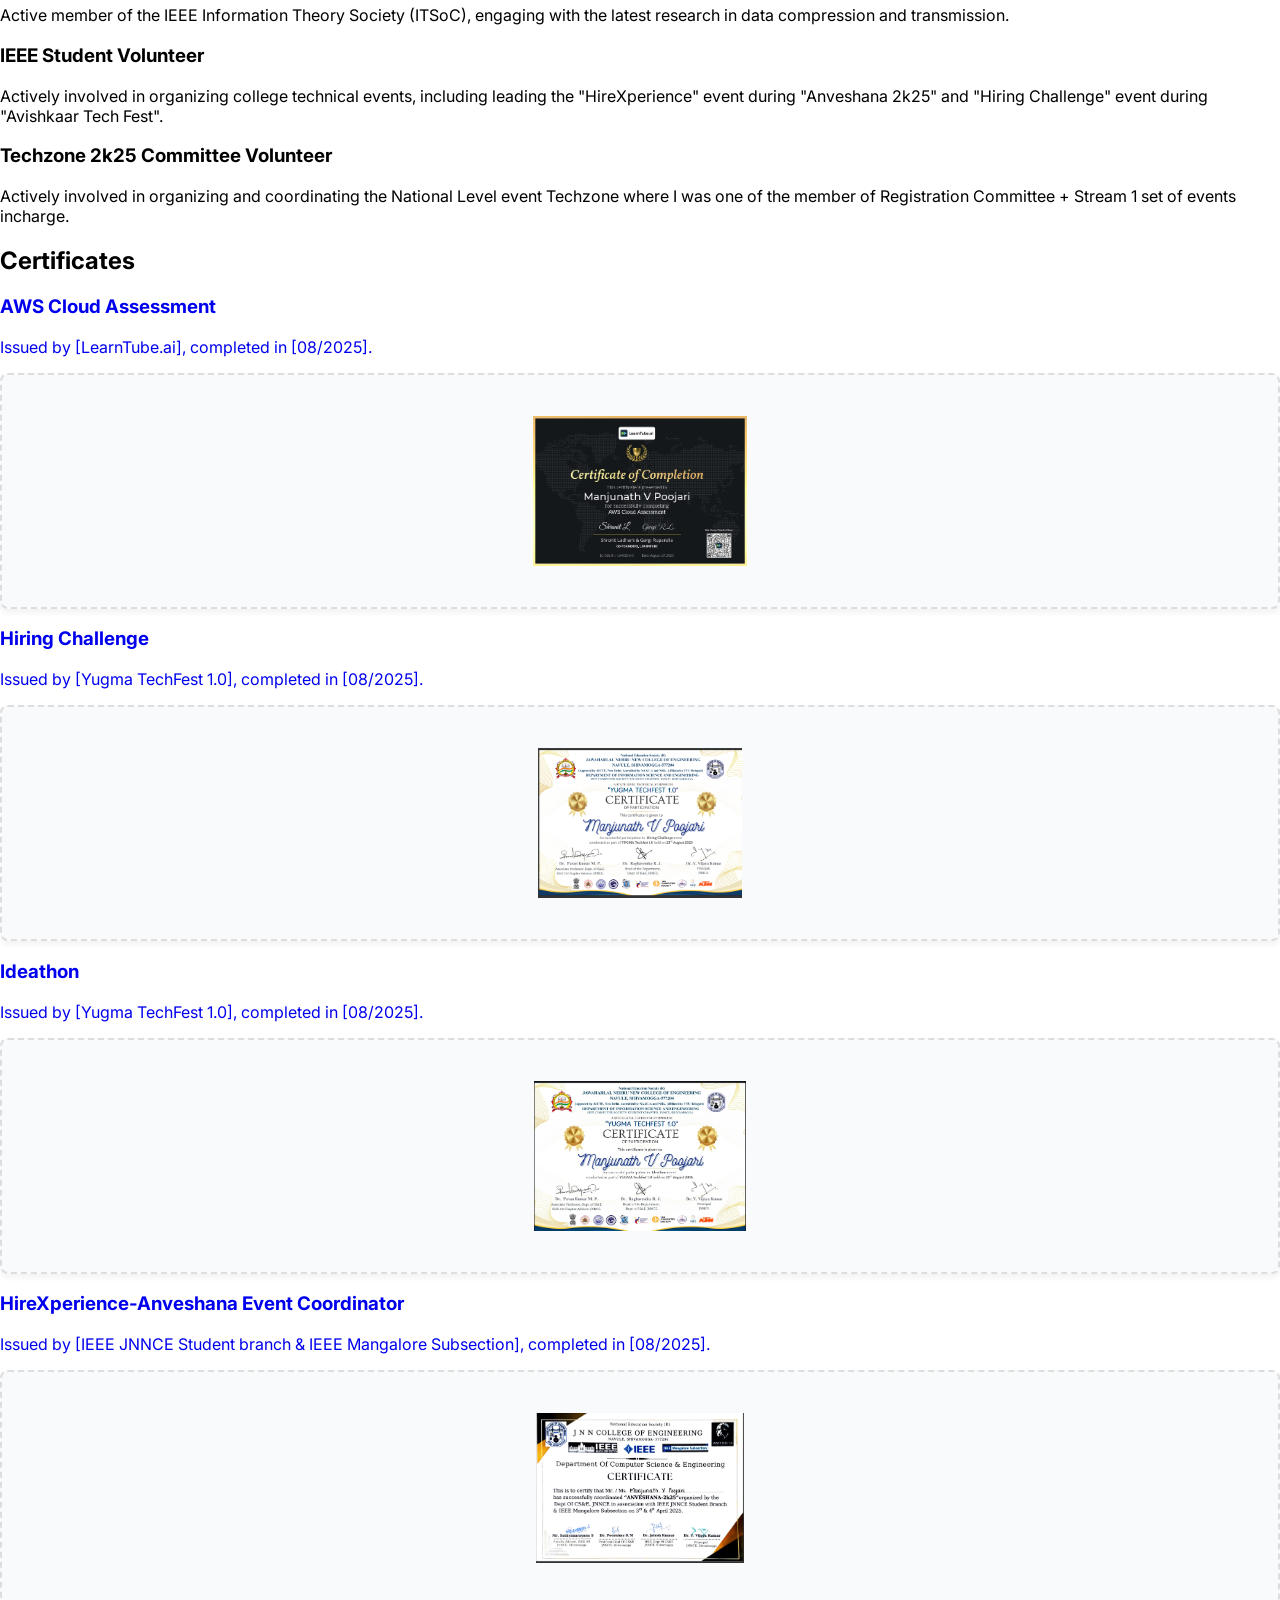
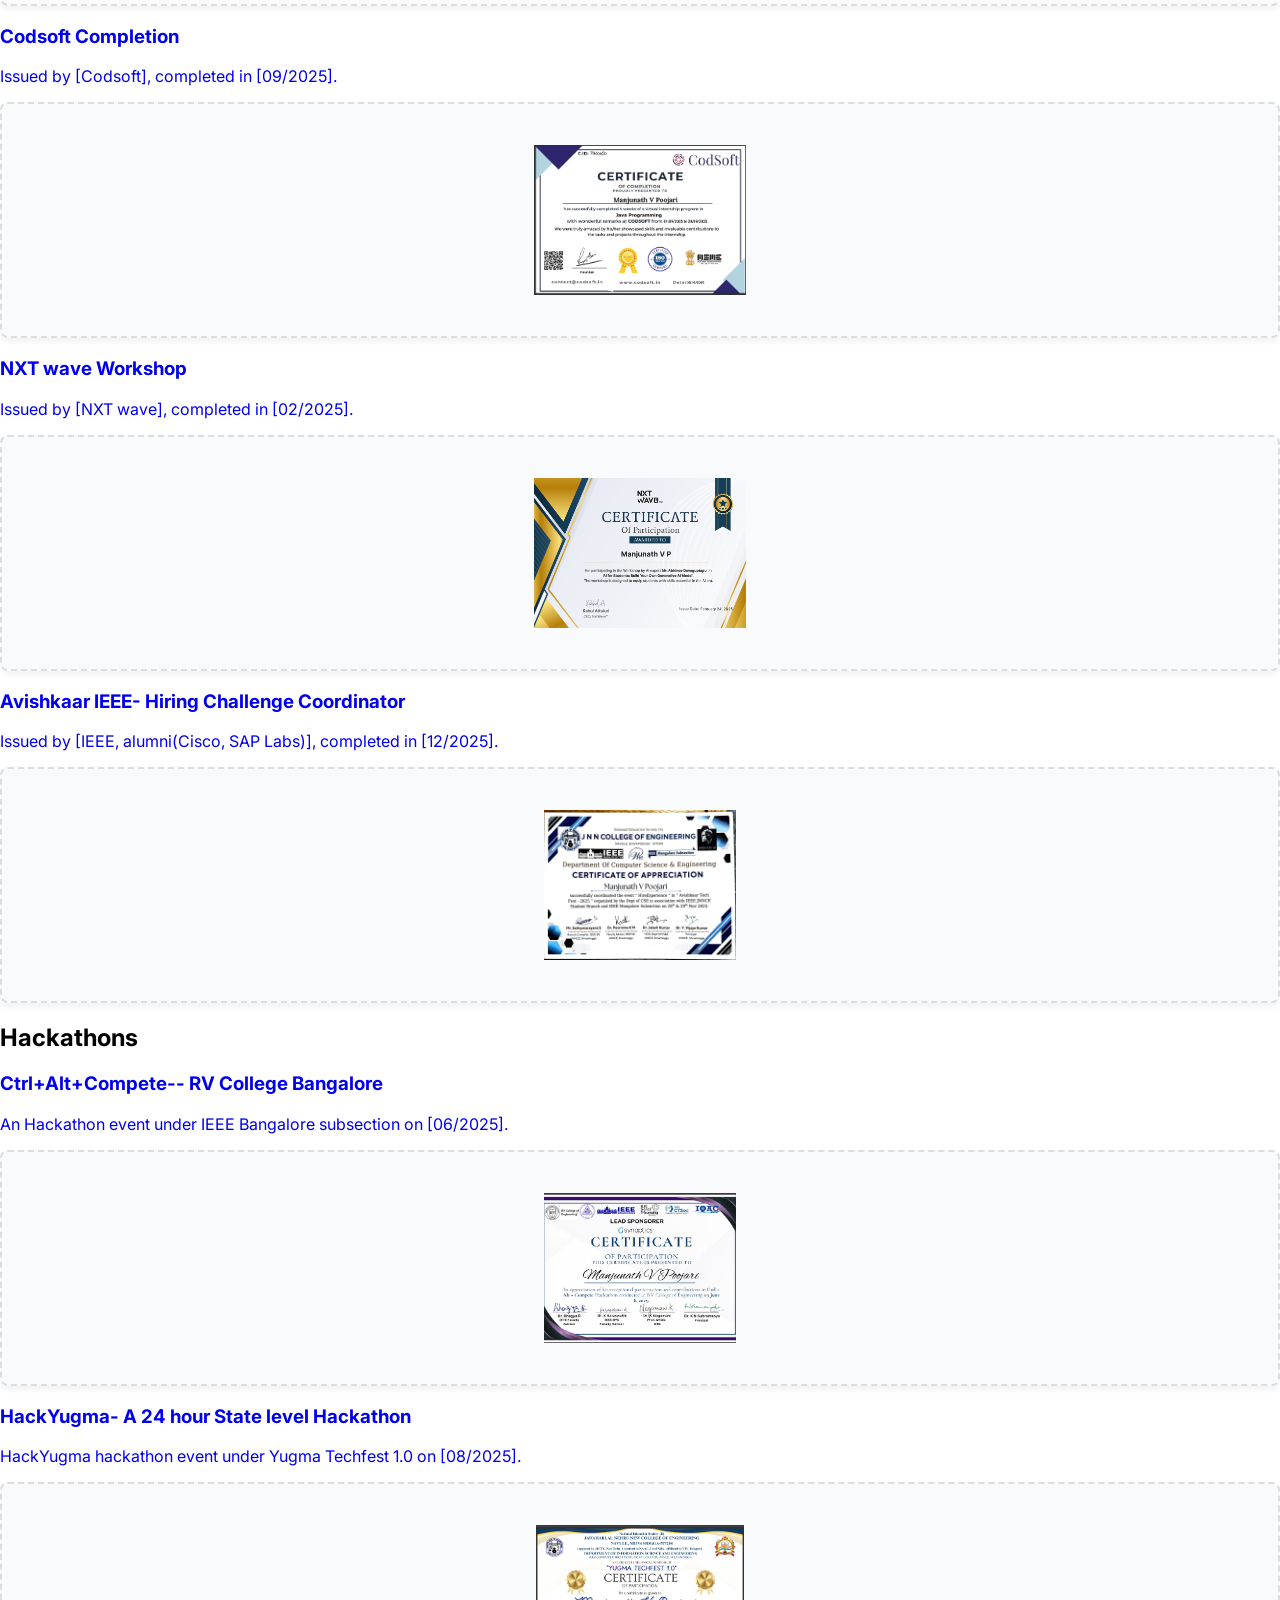
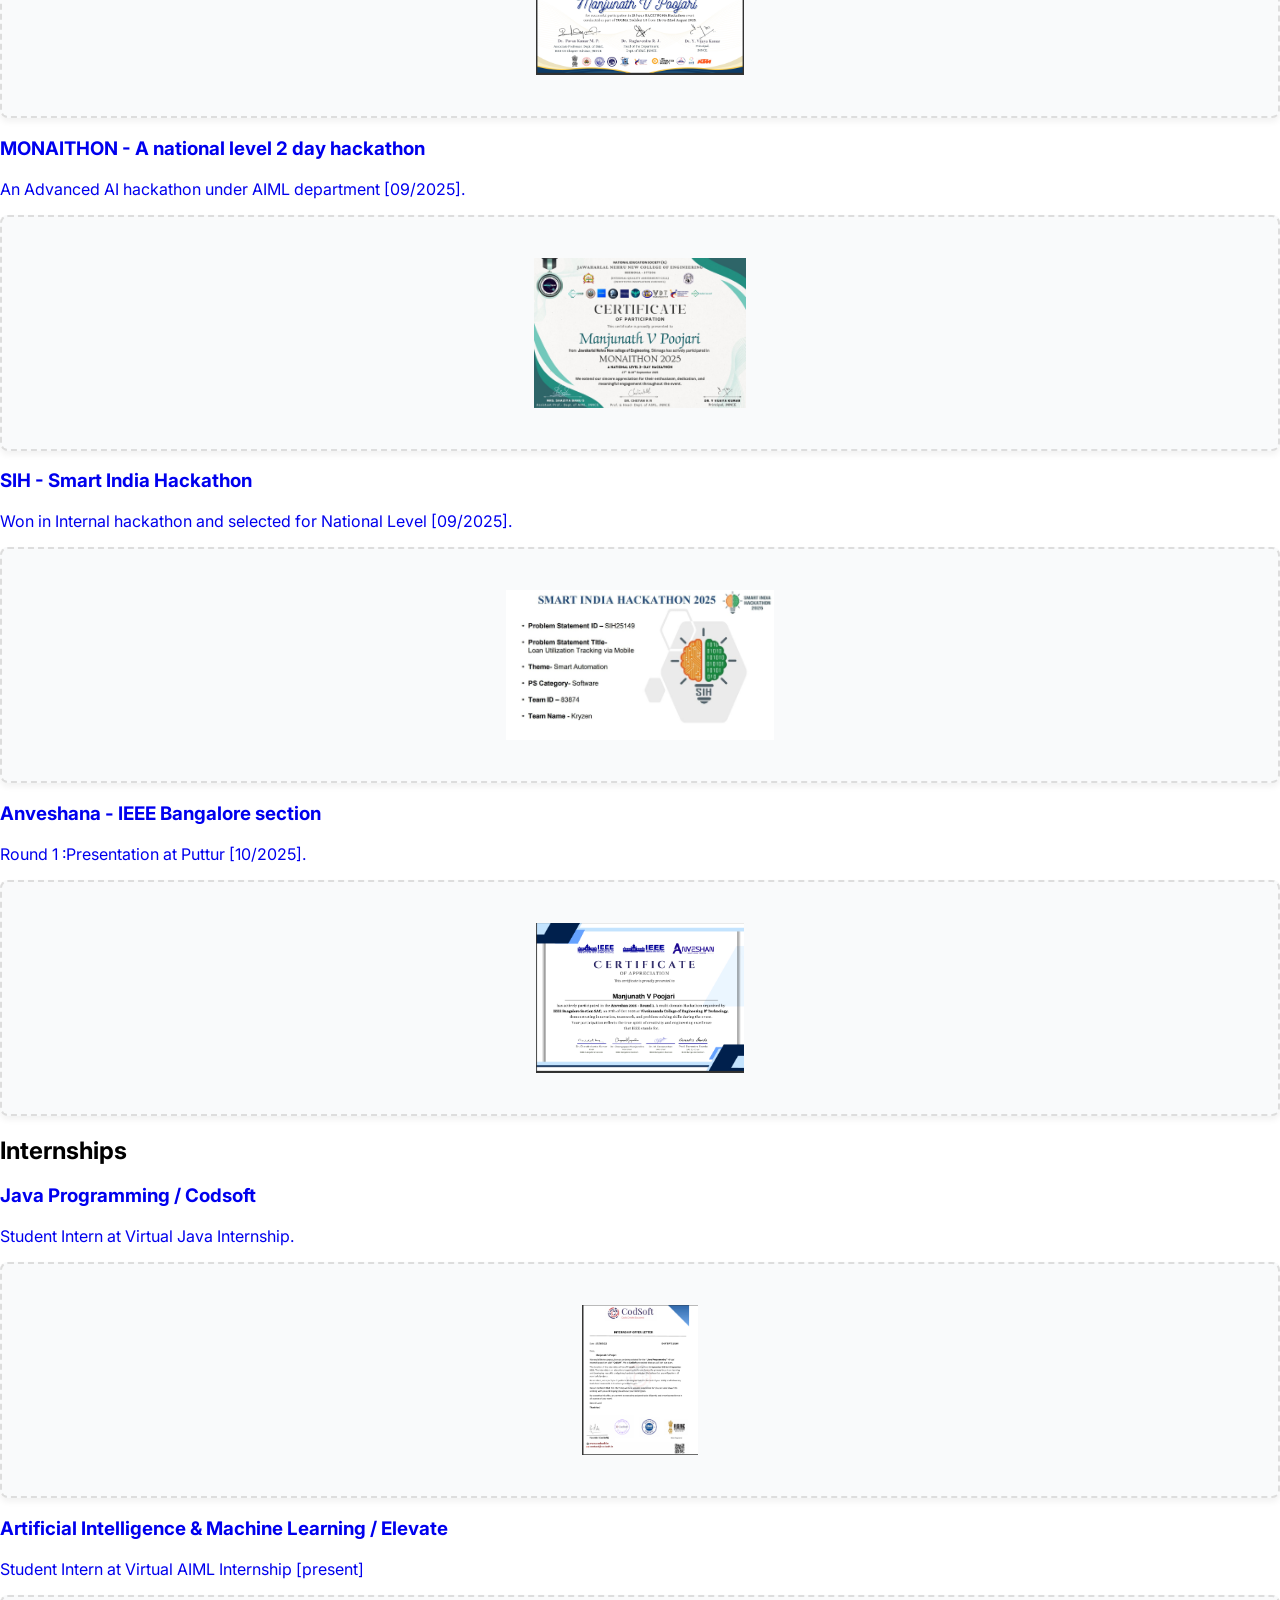
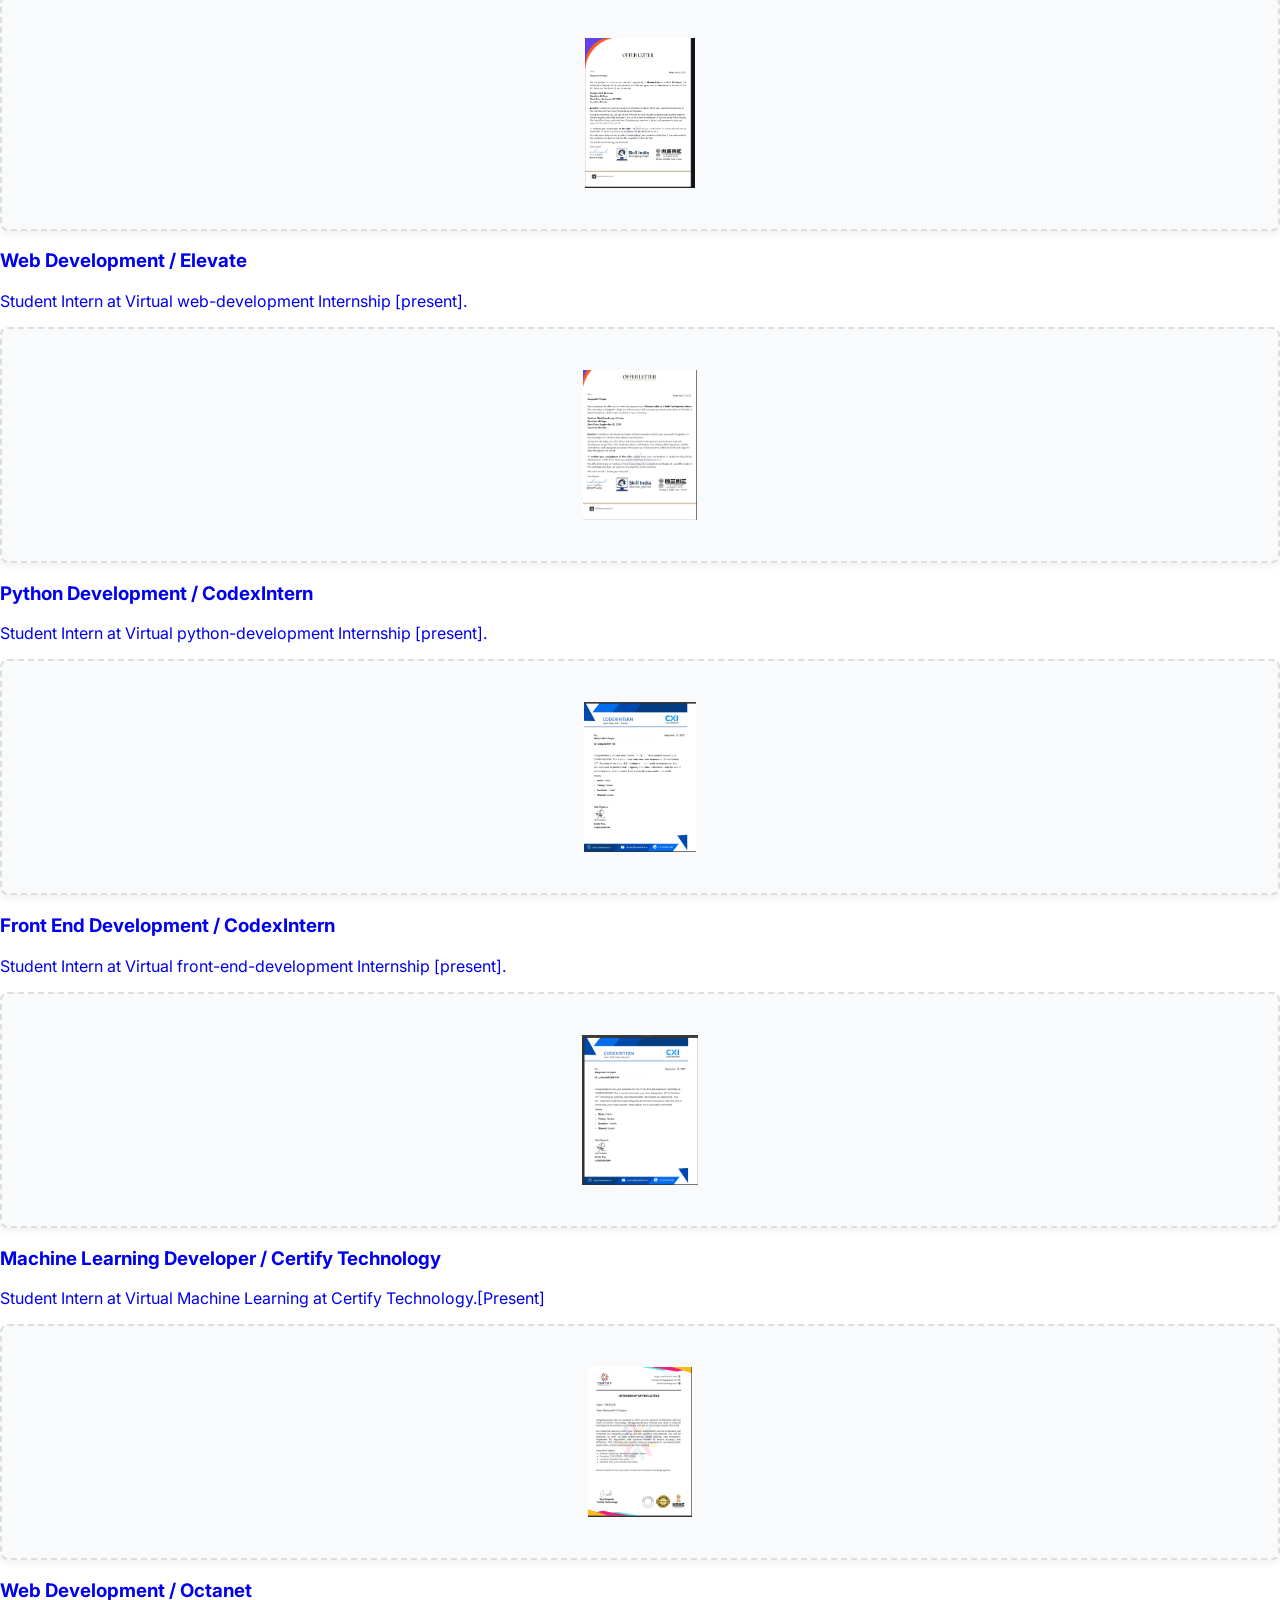
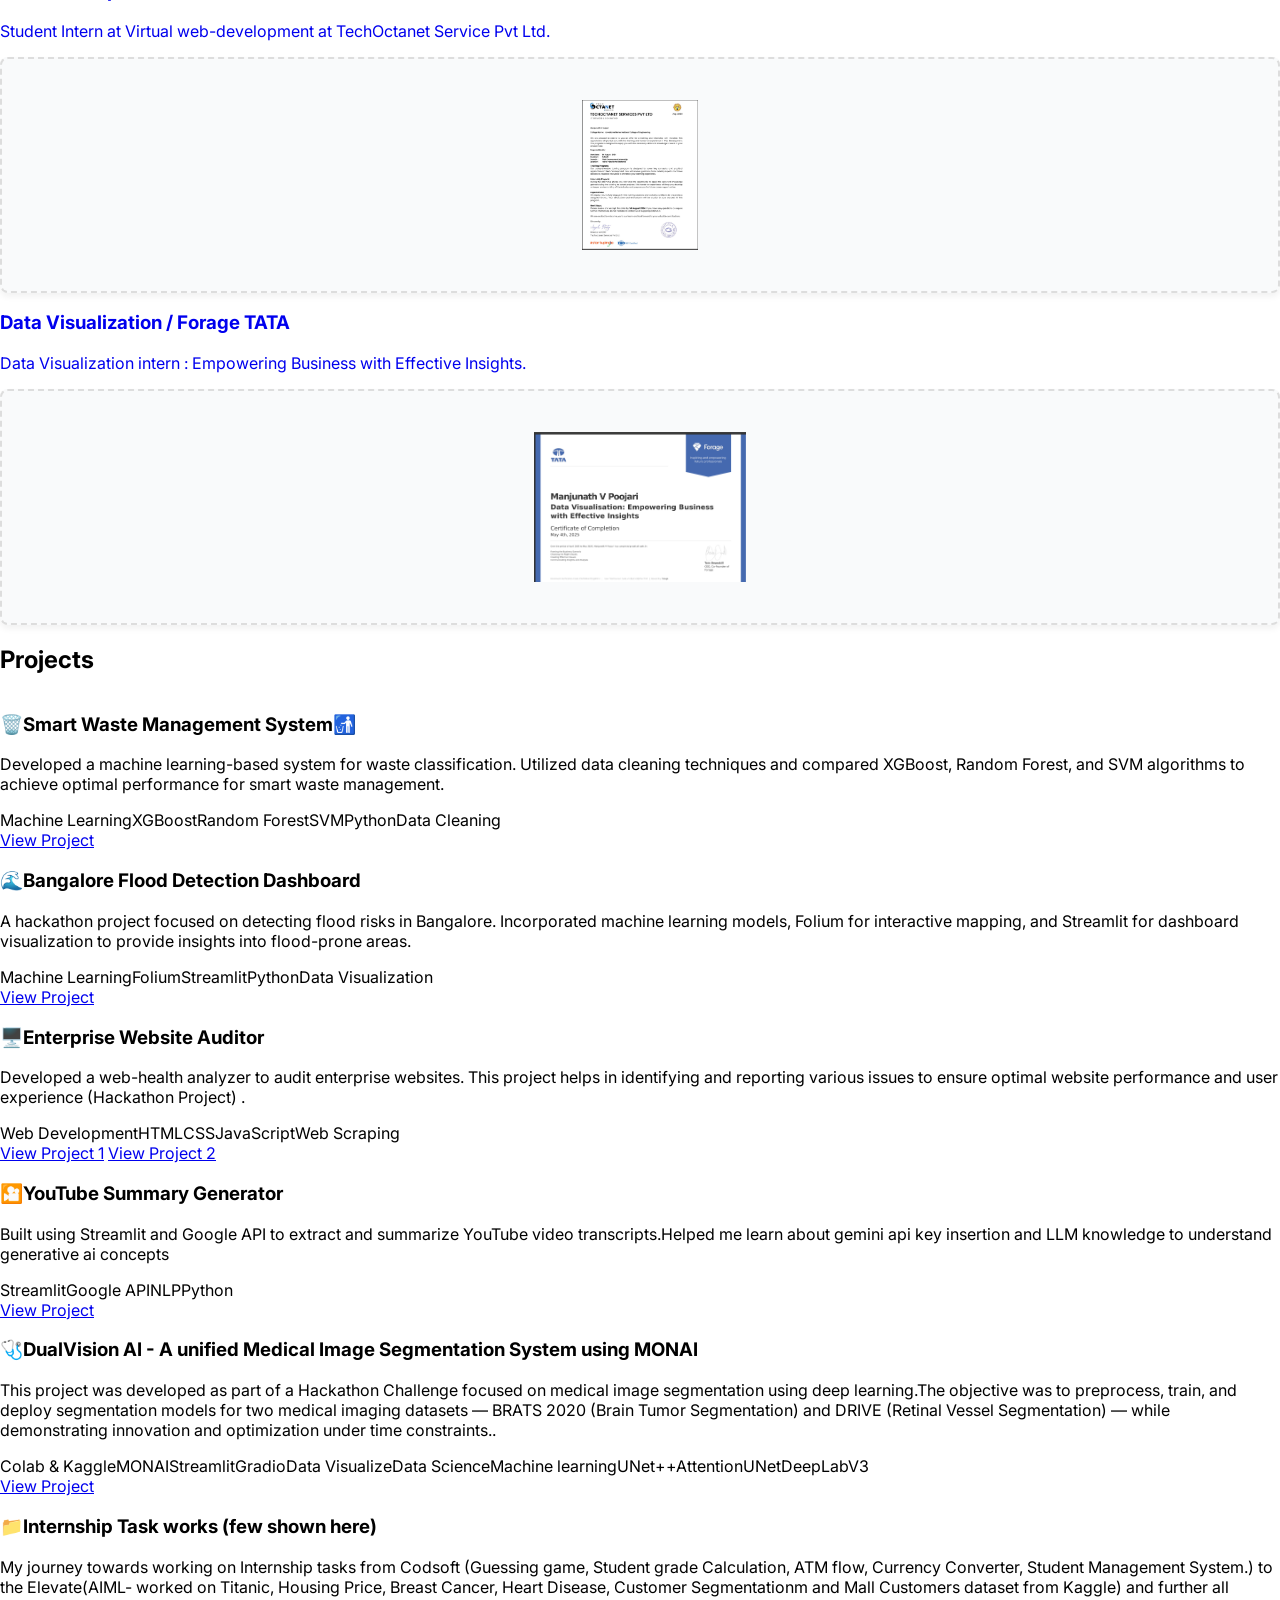
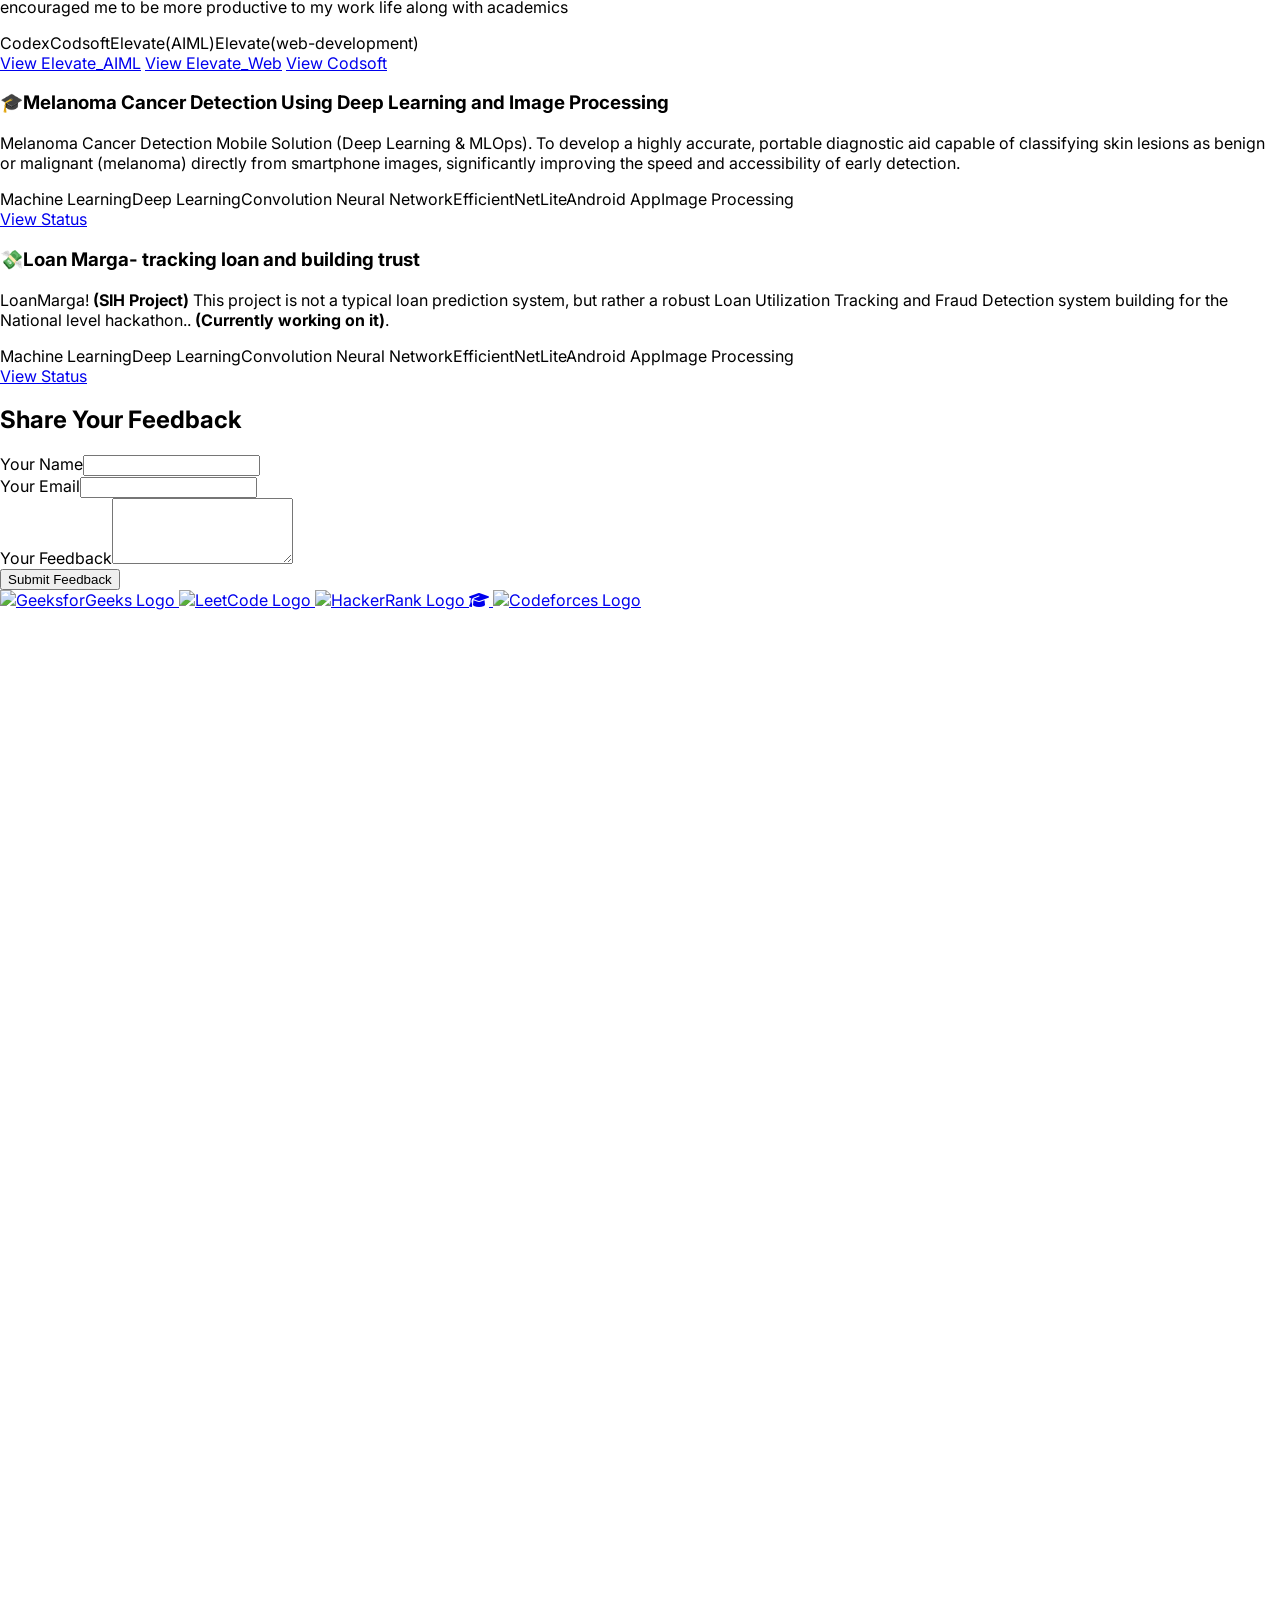
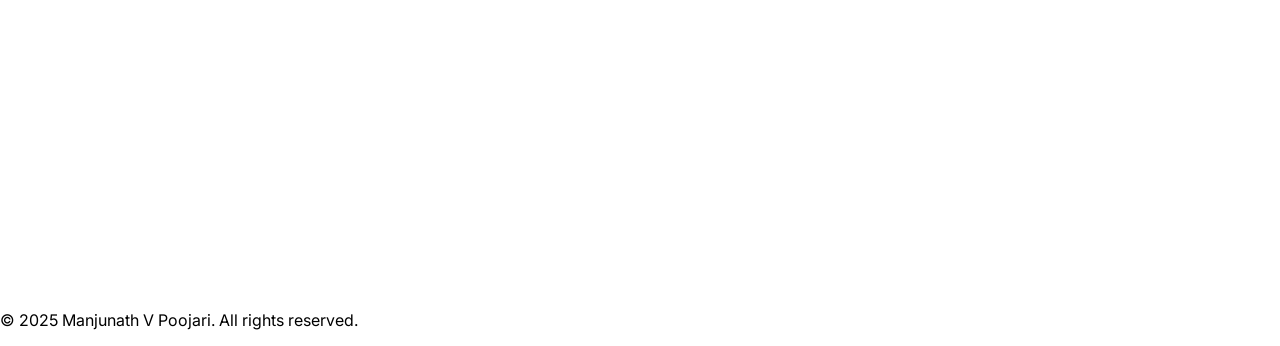
==== commit df4047e1: "update" ====
--- a/index.html
+++ b/index.html
@@ -680,9 +680,9 @@
 
                     <div class="project-card bg-white p-6 rounded-lg shadow-md border border-gray-200 animate-slide-in-right stagger-4" data-skills="streamlit,google-api,nlp,python">
                         <h3 class="font-bold text-xl text-indigo-800 mb-2">🎓Melanoma Cancer Detection Using Deep Learning and Image Processing</h3>
-                        <p class="text-gray-700 mb-3">Melanoma Cancer Detection Mobile Solution (Deep Learning & MLOps). To develop a highly accurate, portable diagnostic aid capable of classifying skin lesions as benign or malignant (melanoma) directly from smartphone images, significantly improving the speed and accessibility of early detection. <b>(Currently working on it)</b>.</p>
+                        <p class="text-gray-700 mb-3">Melanoma Cancer Detection Mobile Solution (Deep Learning & MLOps). To develop a highly accurate, portable diagnostic aid capable of classifying skin lesions as benign or malignant (melanoma) directly from smartphone images, significantly improving the speed and accessibility of early detection.</p>
                         <div class="flex flex-wrap gap-2 mb-4"><span class="bg-blue-100 text-blue-800 px-3 py-1 rounded-full text-xs font-medium">Machine Learning</span><span class="bg-blue-100 text-blue-800 px-3 py-1 rounded-full text-xs font-medium">Deep Learning</span><span class="bg-blue-100 text-blue-800 px-3 py-1 rounded-full text-xs font-medium">Convolution Neural Network</span><span class="bg-blue-100 text-blue-800 px-3 py-1 rounded-full text-xs font-medium">EfficientNetLite</span><span class="bg-blue-100 text-blue-800 px-3 py-1 rounded-full text-xs font-medium">Android App</span><span class="bg-blue-100 text-blue-800 px-3 py-1 rounded-full text-xs font-medium">Image Processing</span></div>
-                        <a href="https://github.com/Manjunathvpoojari/Melanoma-Skin-cancer-Detection-using-DeepLearning-.git" target="_blank" rel="noopener noreferrer" class="inline-block bg-indigo-600 text-white px-5 py-2 rounded-full hover:bg-indigo-700 transition-colors duration-300 shadow-md">View Status</a>
+                        <a href="https://github.com/Manjunathvpoojari/Melanoma_app.git" target="_blank" rel="noopener noreferrer" class="inline-block bg-indigo-600 text-white px-5 py-2 rounded-full hover:bg-indigo-700 transition-colors duration-300 shadow-md">View Status</a>
                     </div>
 
                     <div class="project-card bg-white p-6 rounded-lg shadow-md border border-gray-200 animate-slide-in-right stagger-4" data-skills="streamlit,google-api,nlp,python">
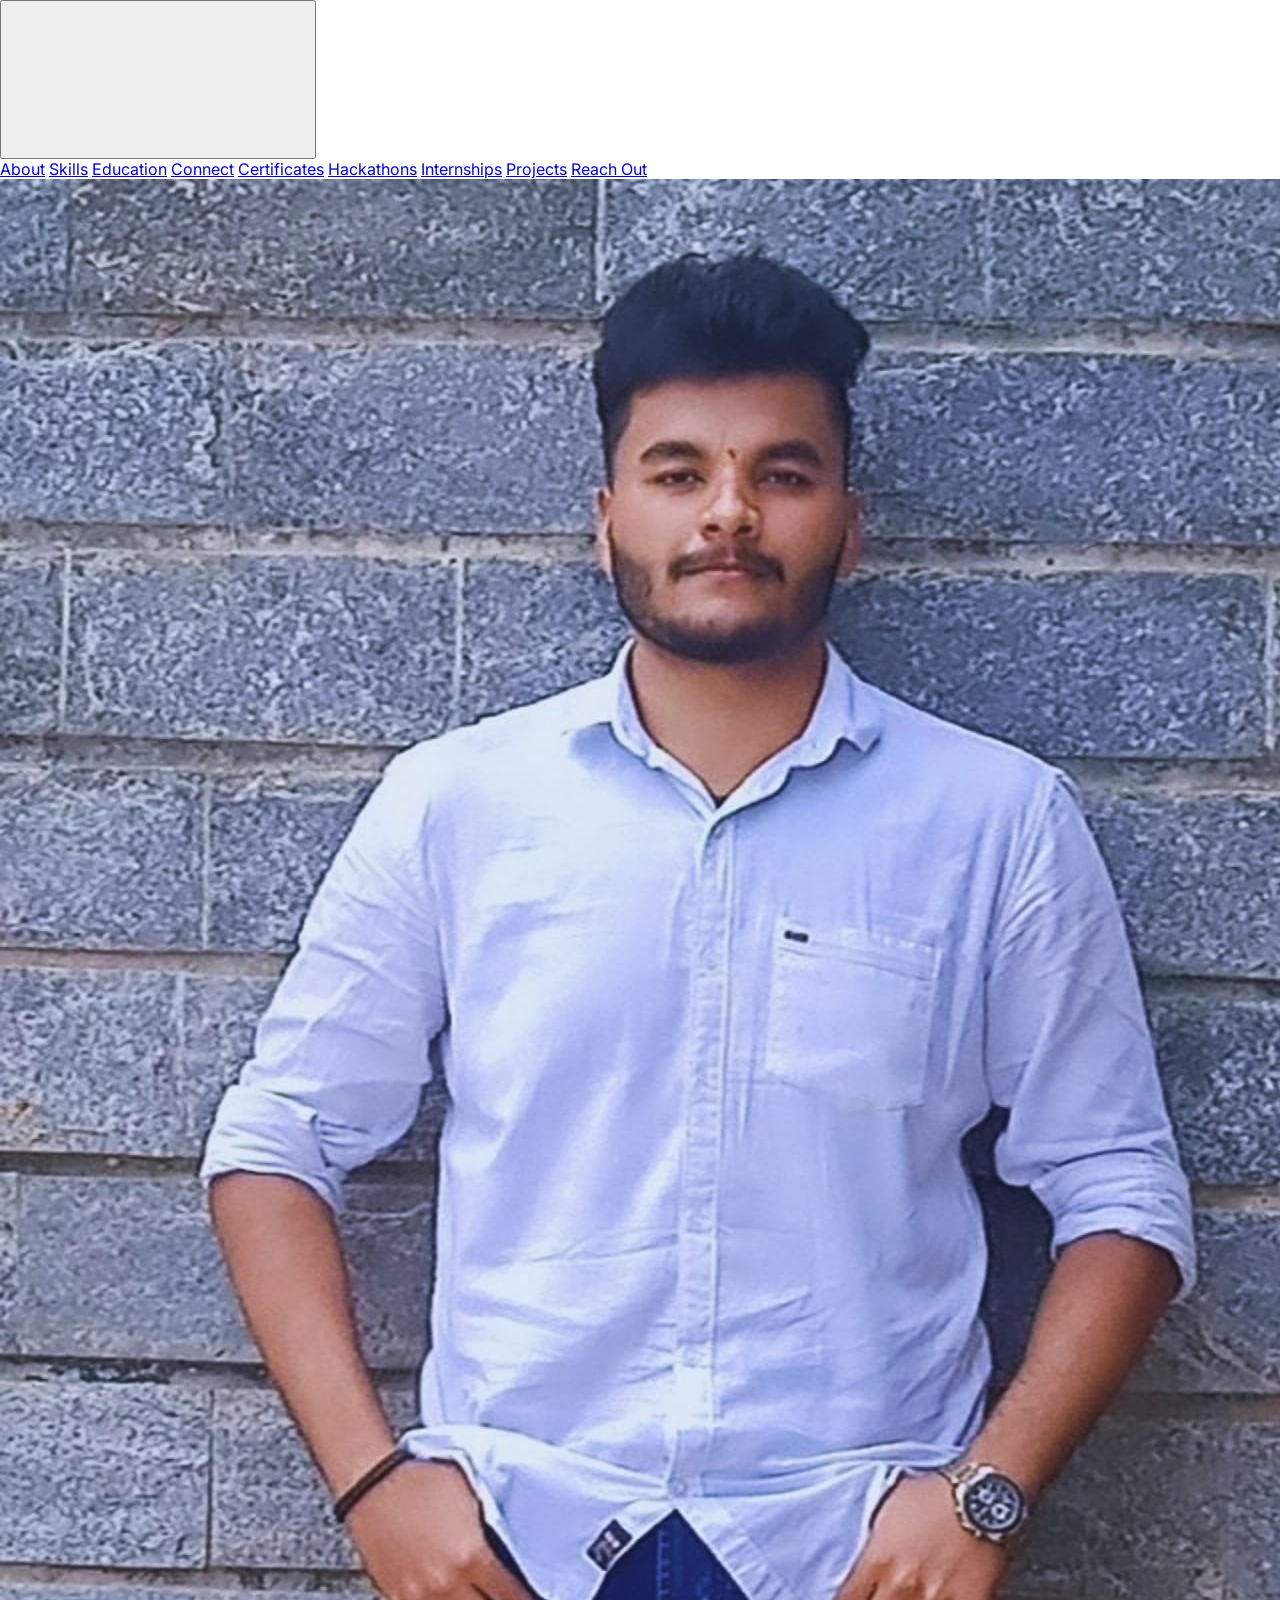
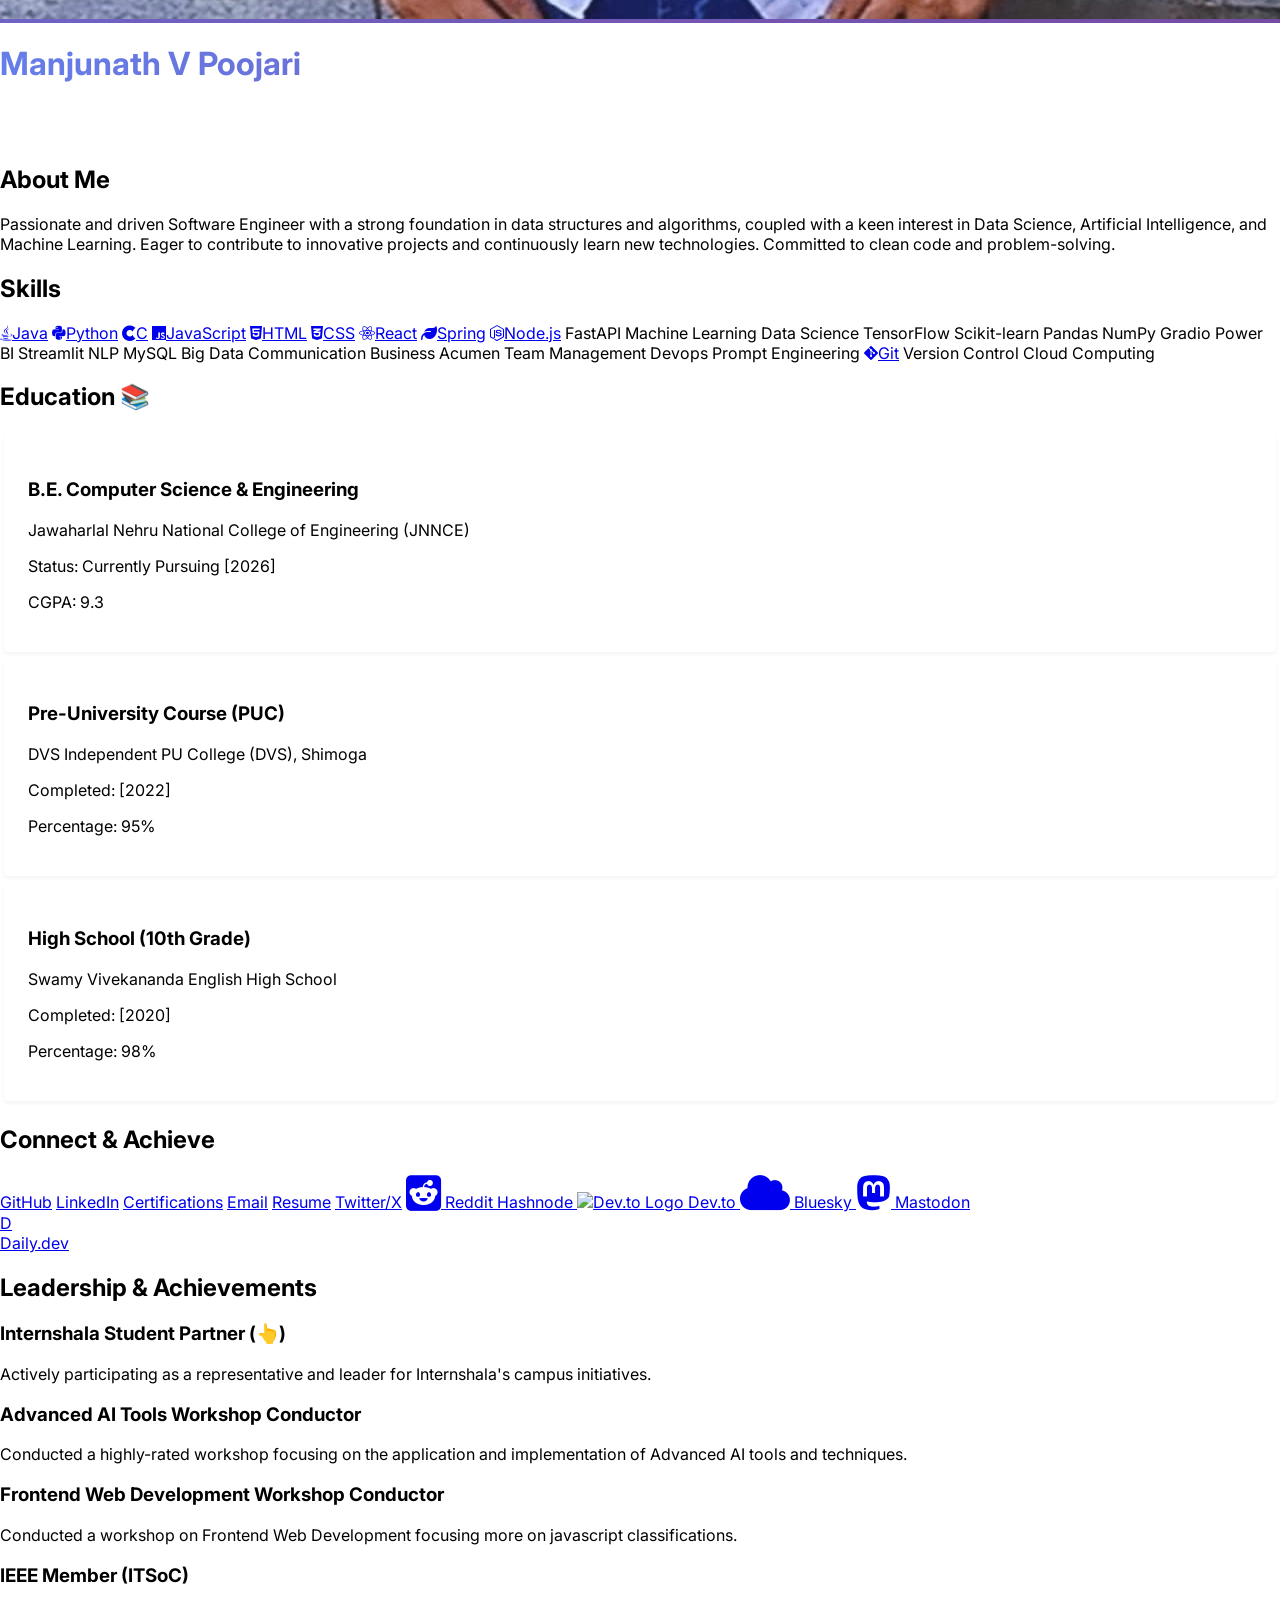
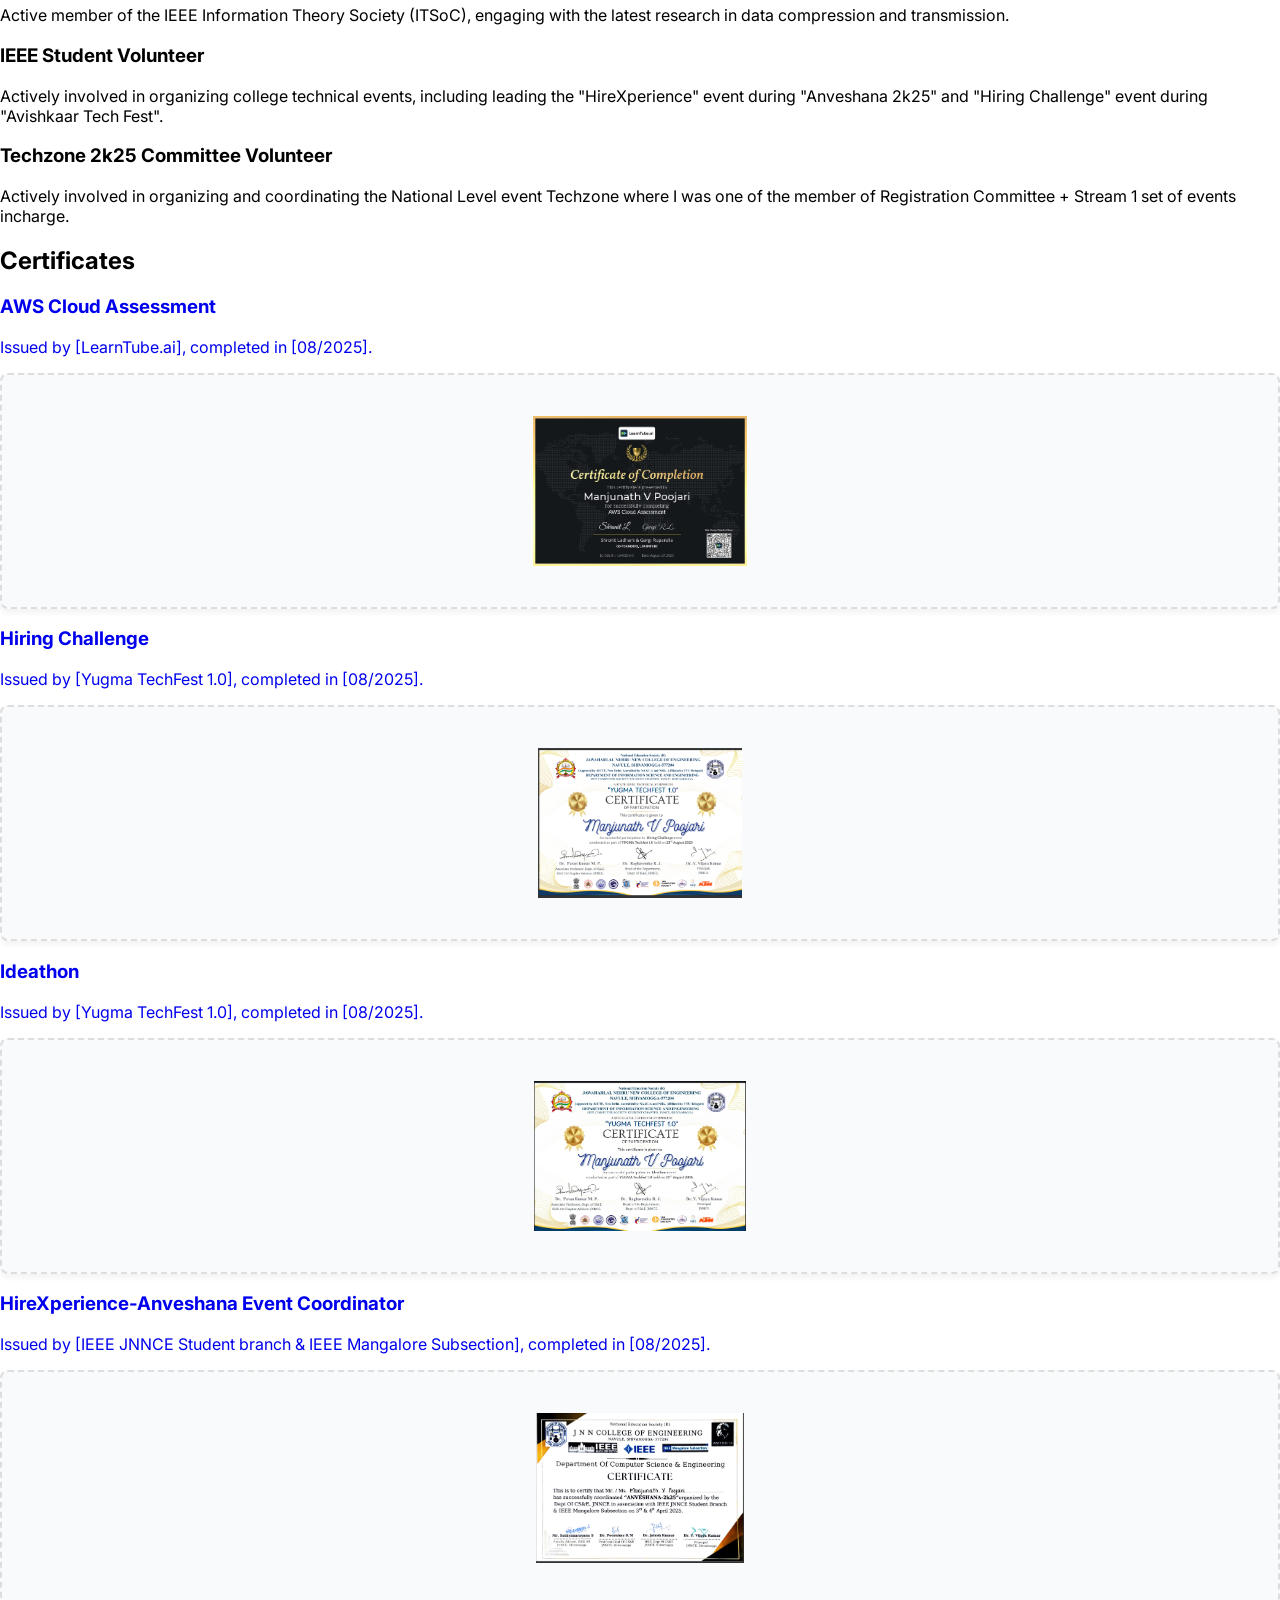
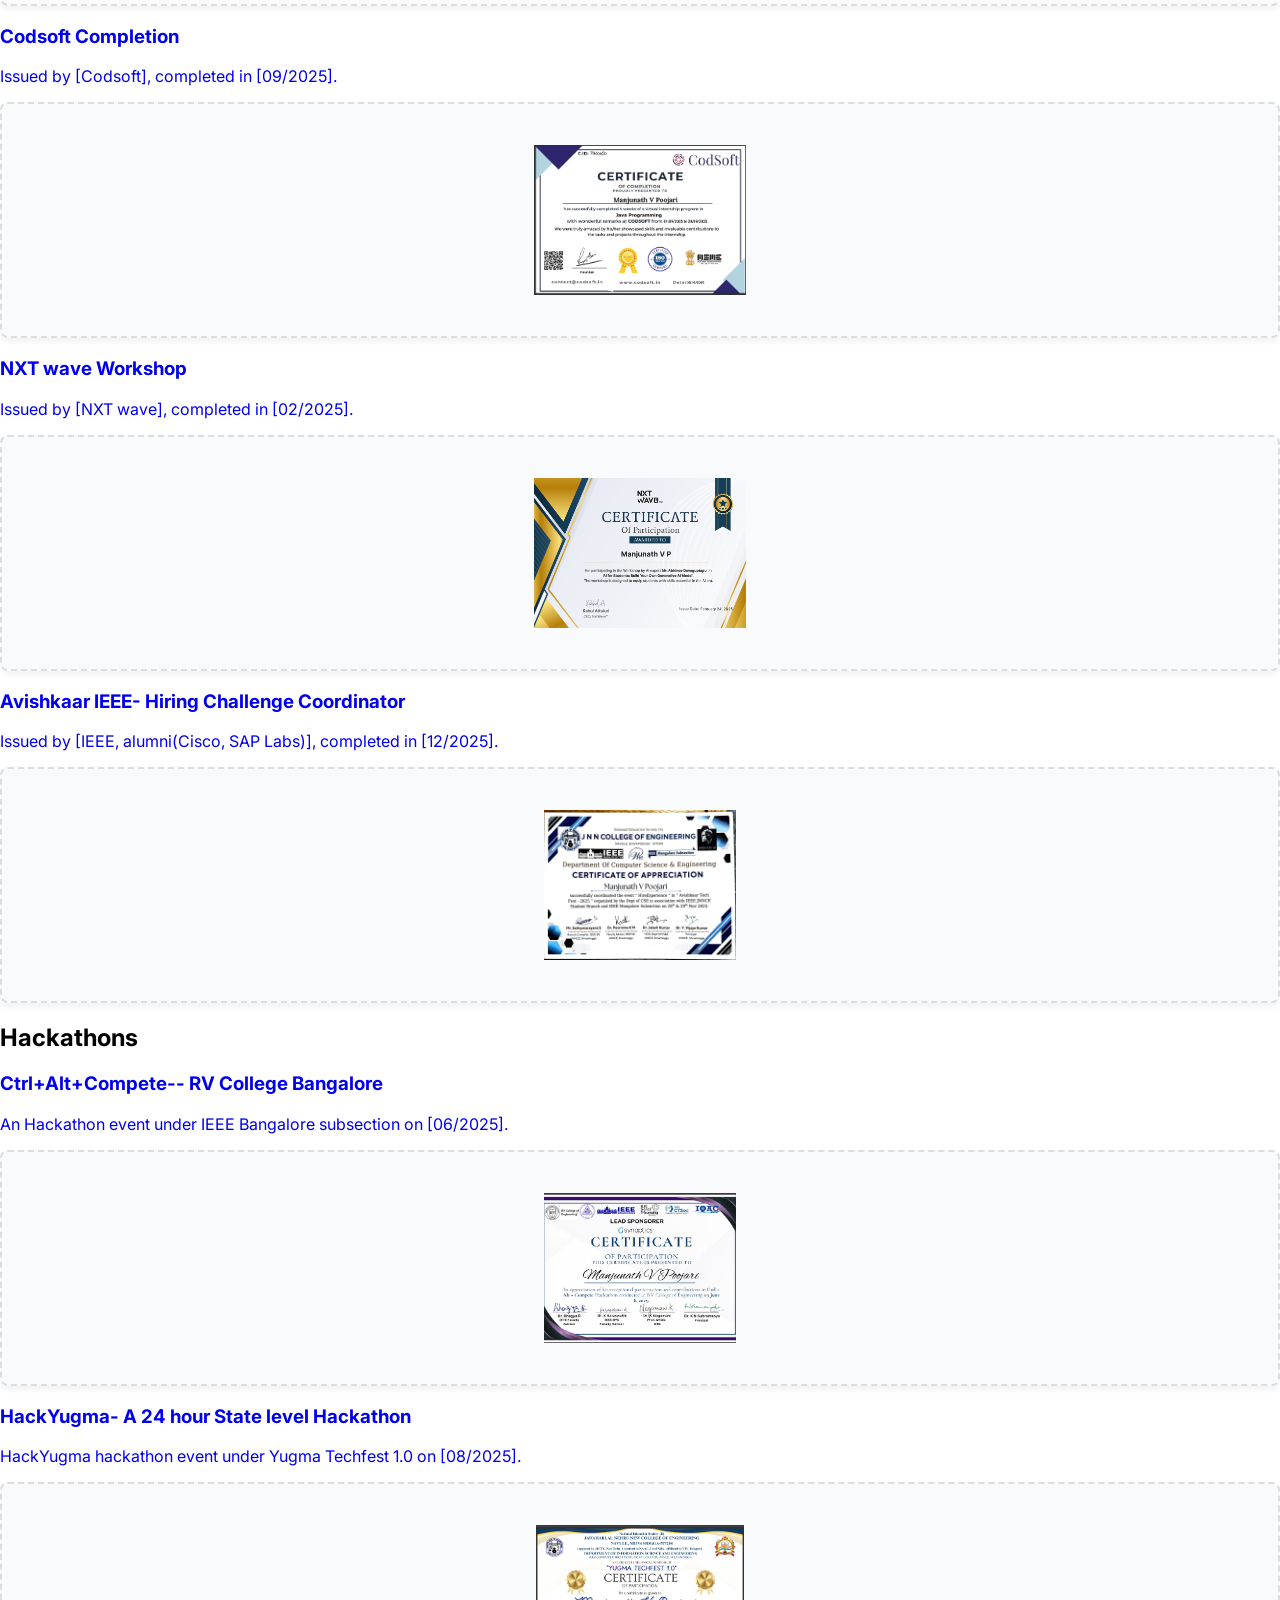
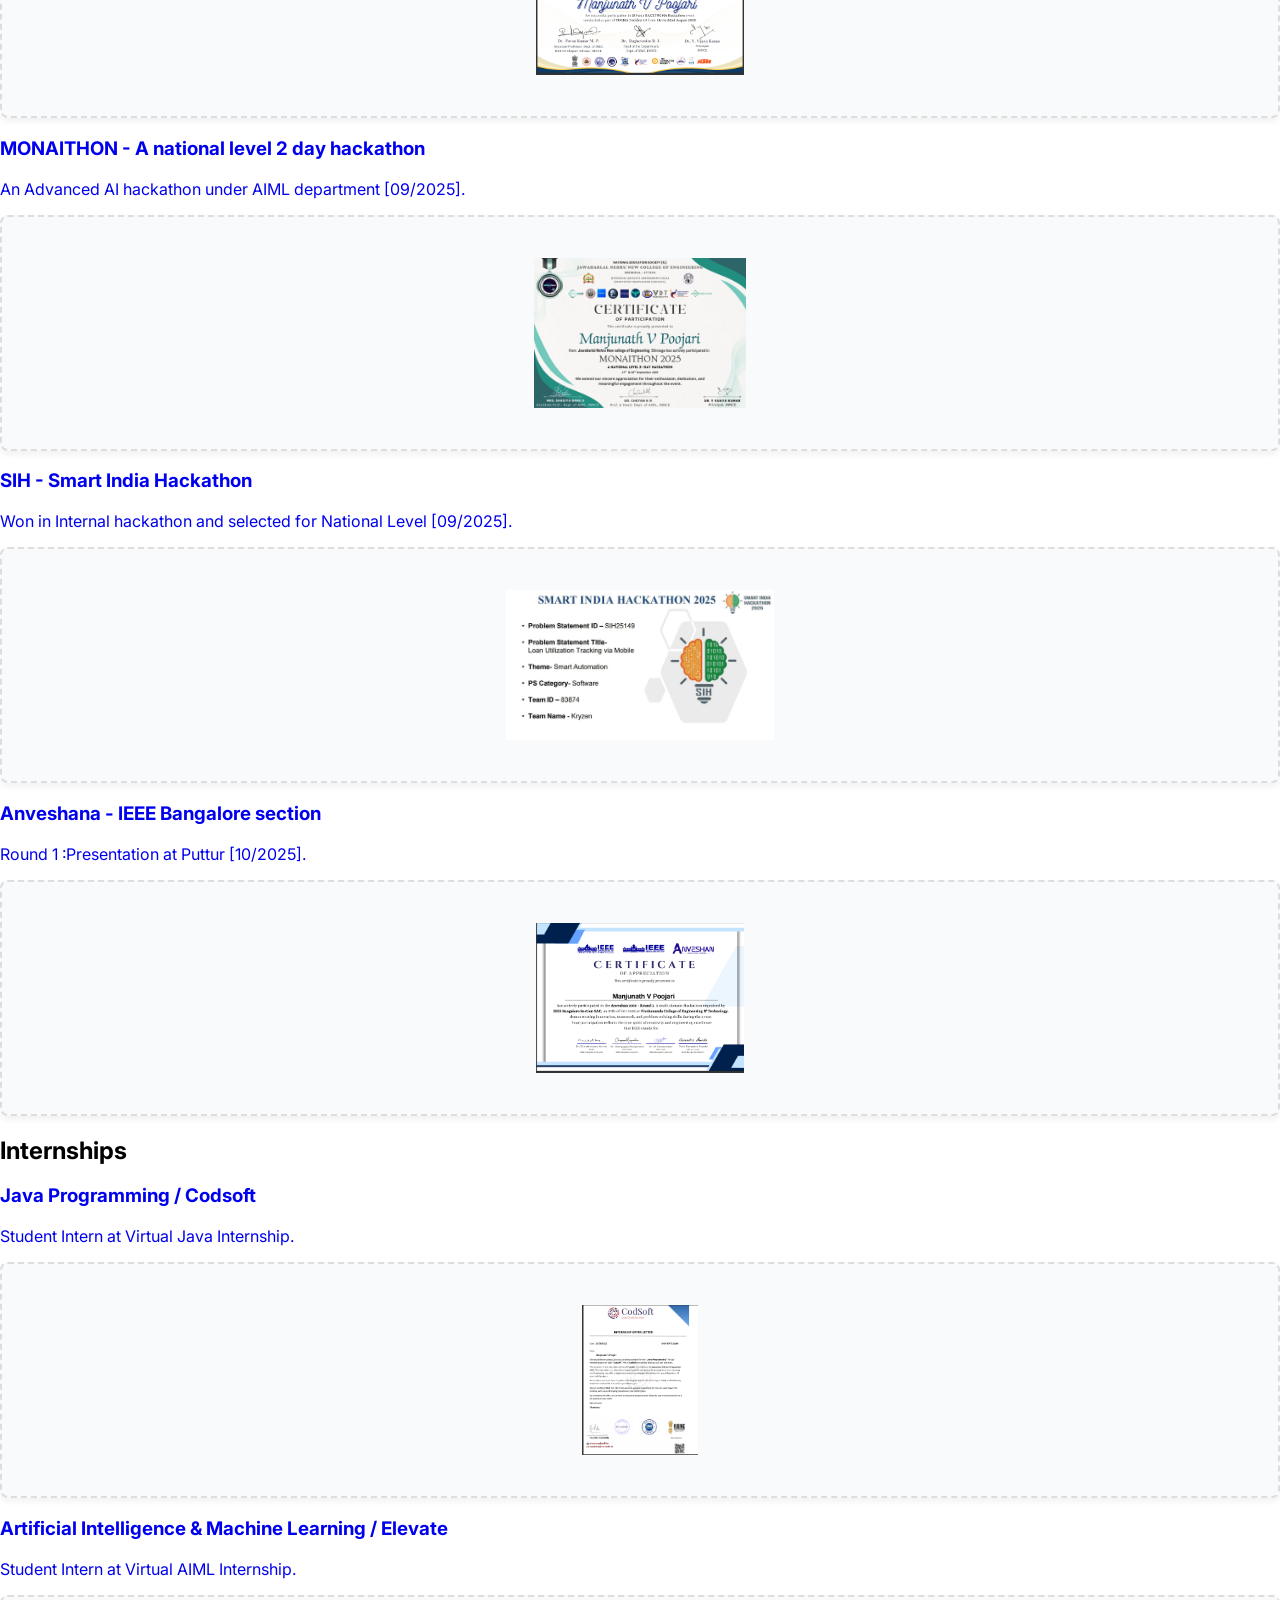
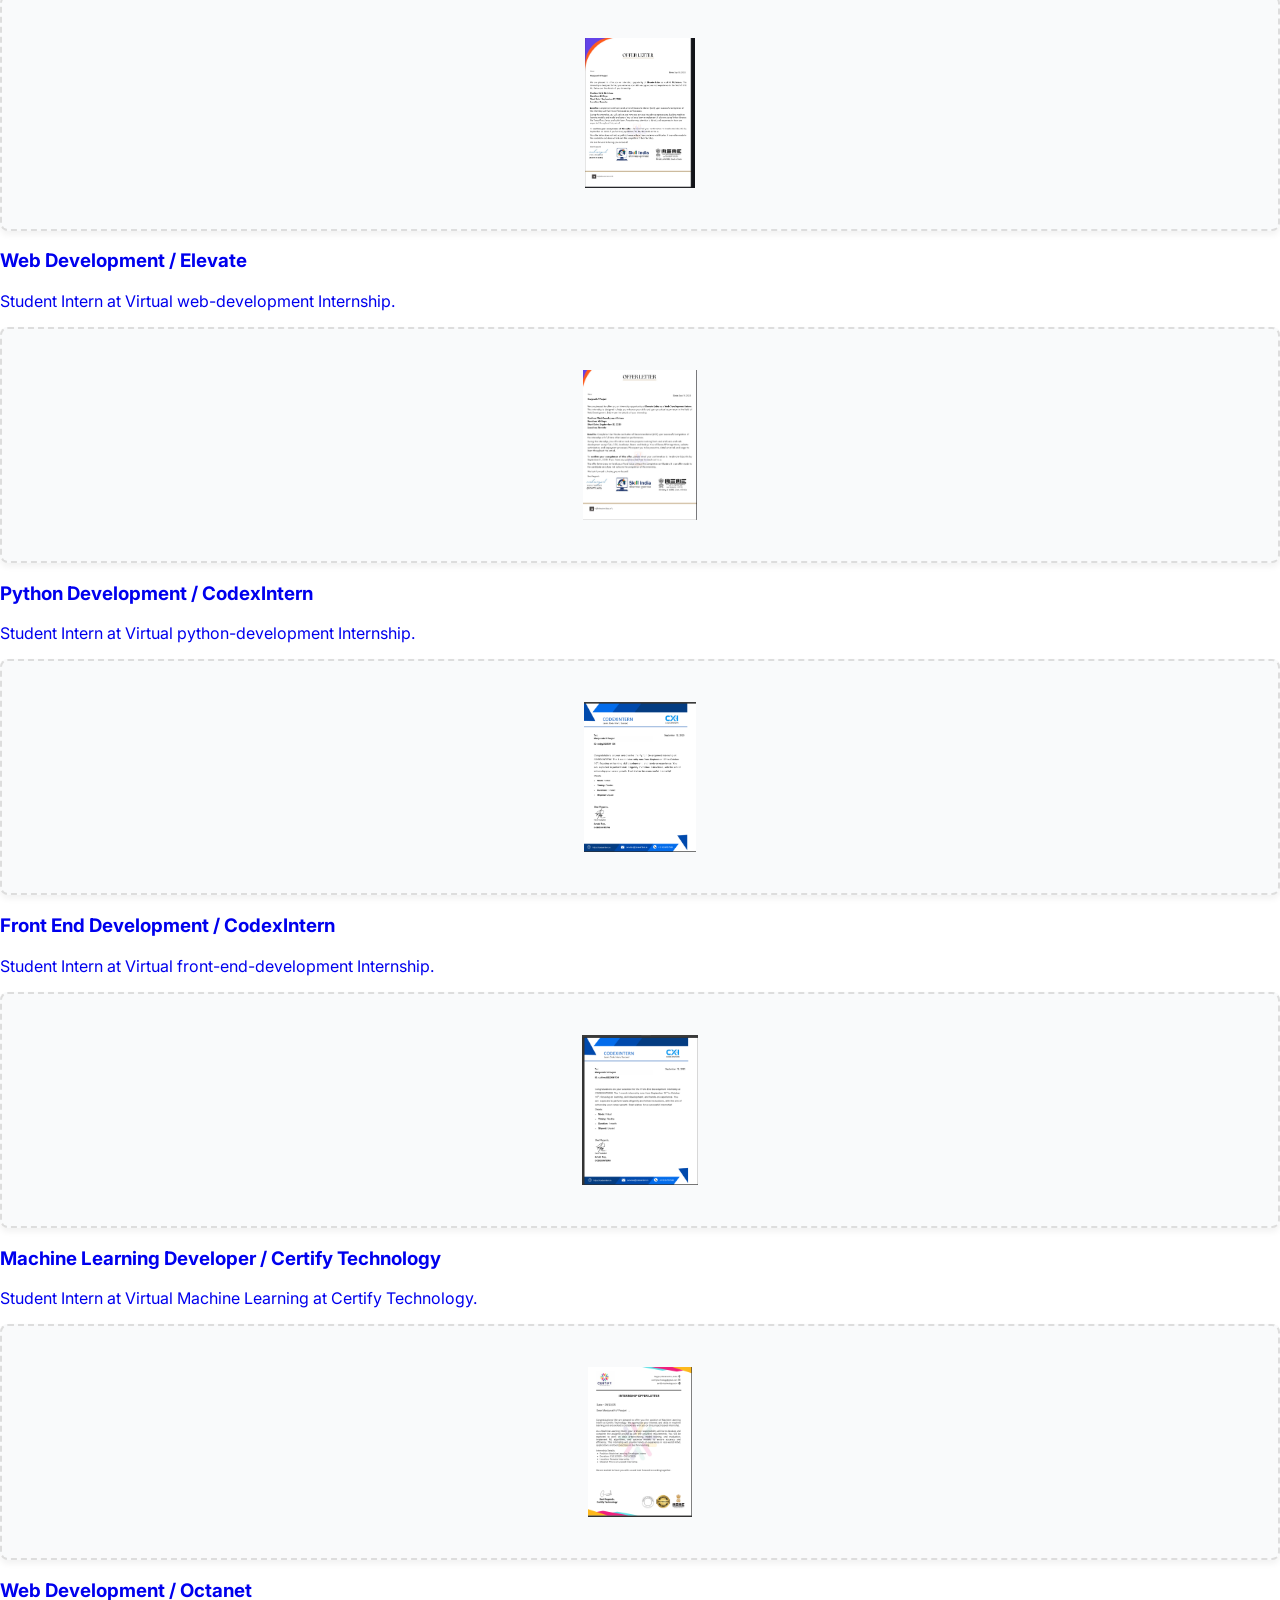
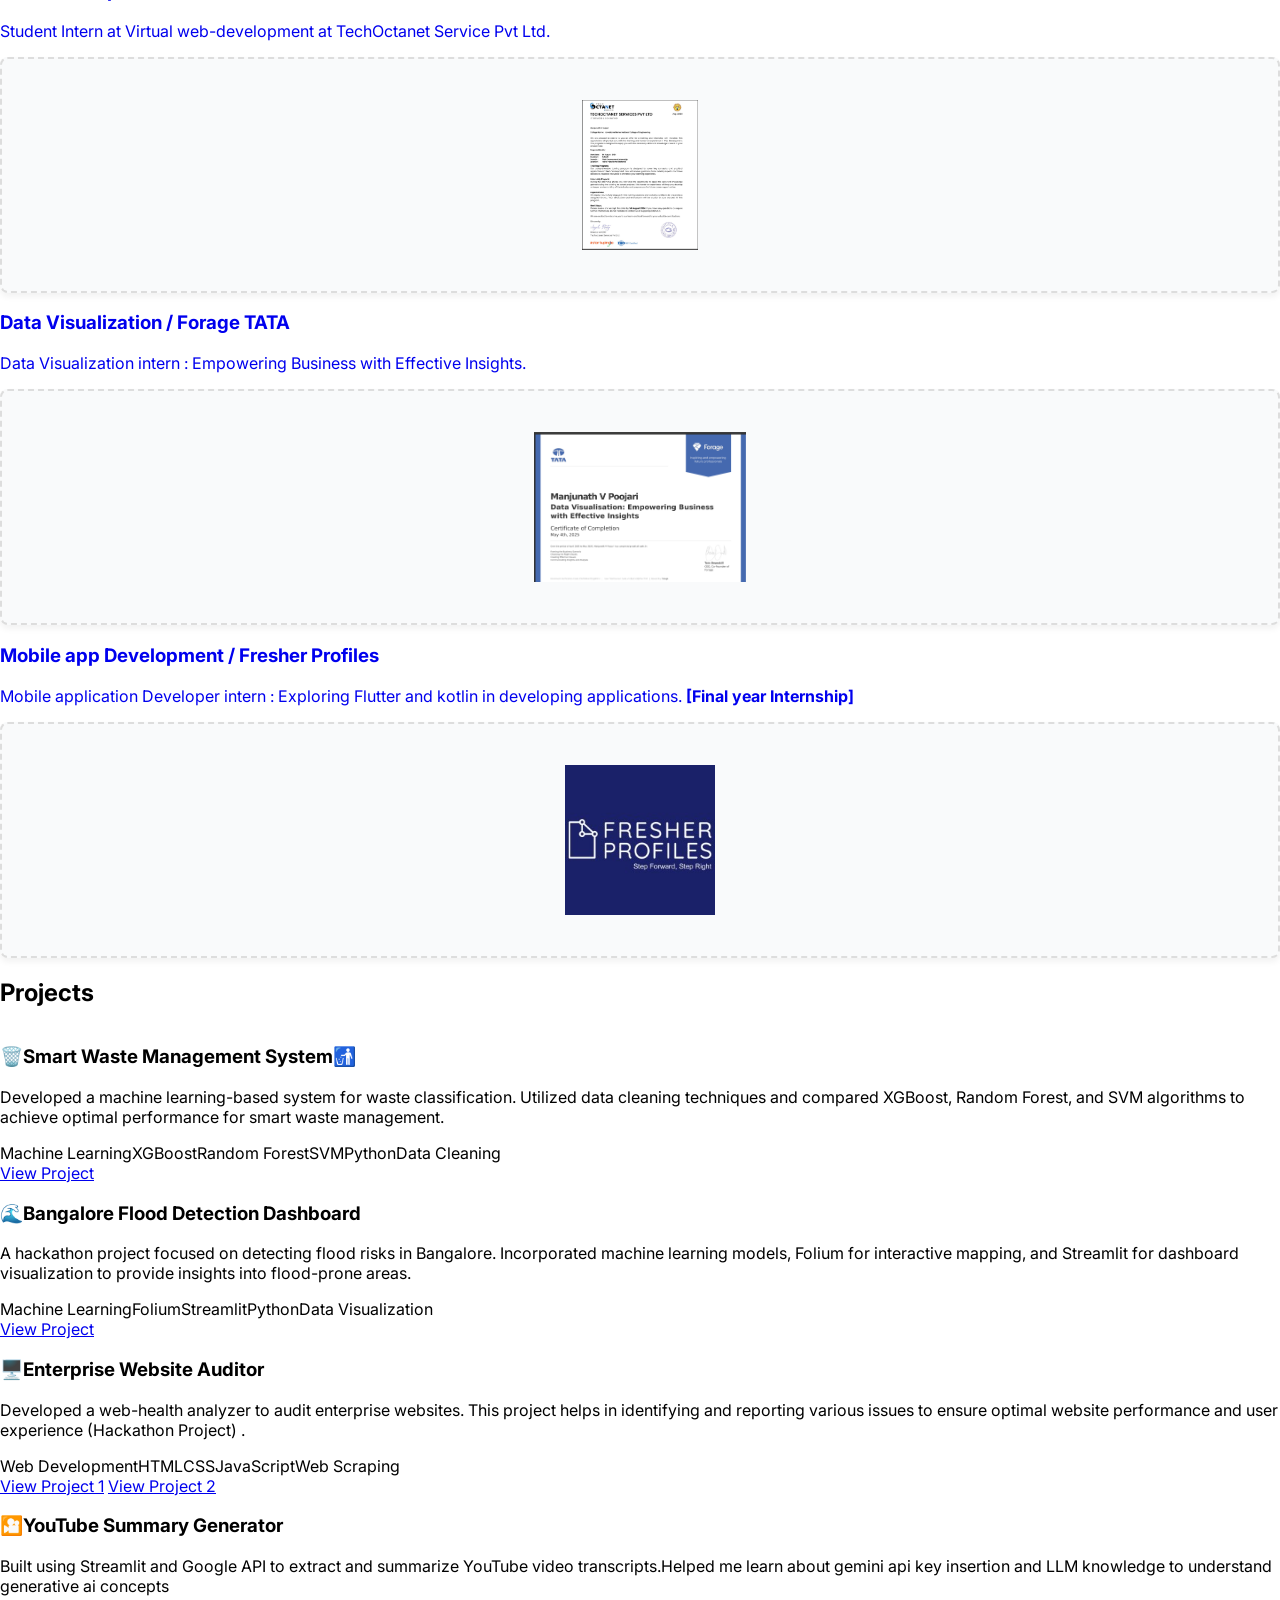
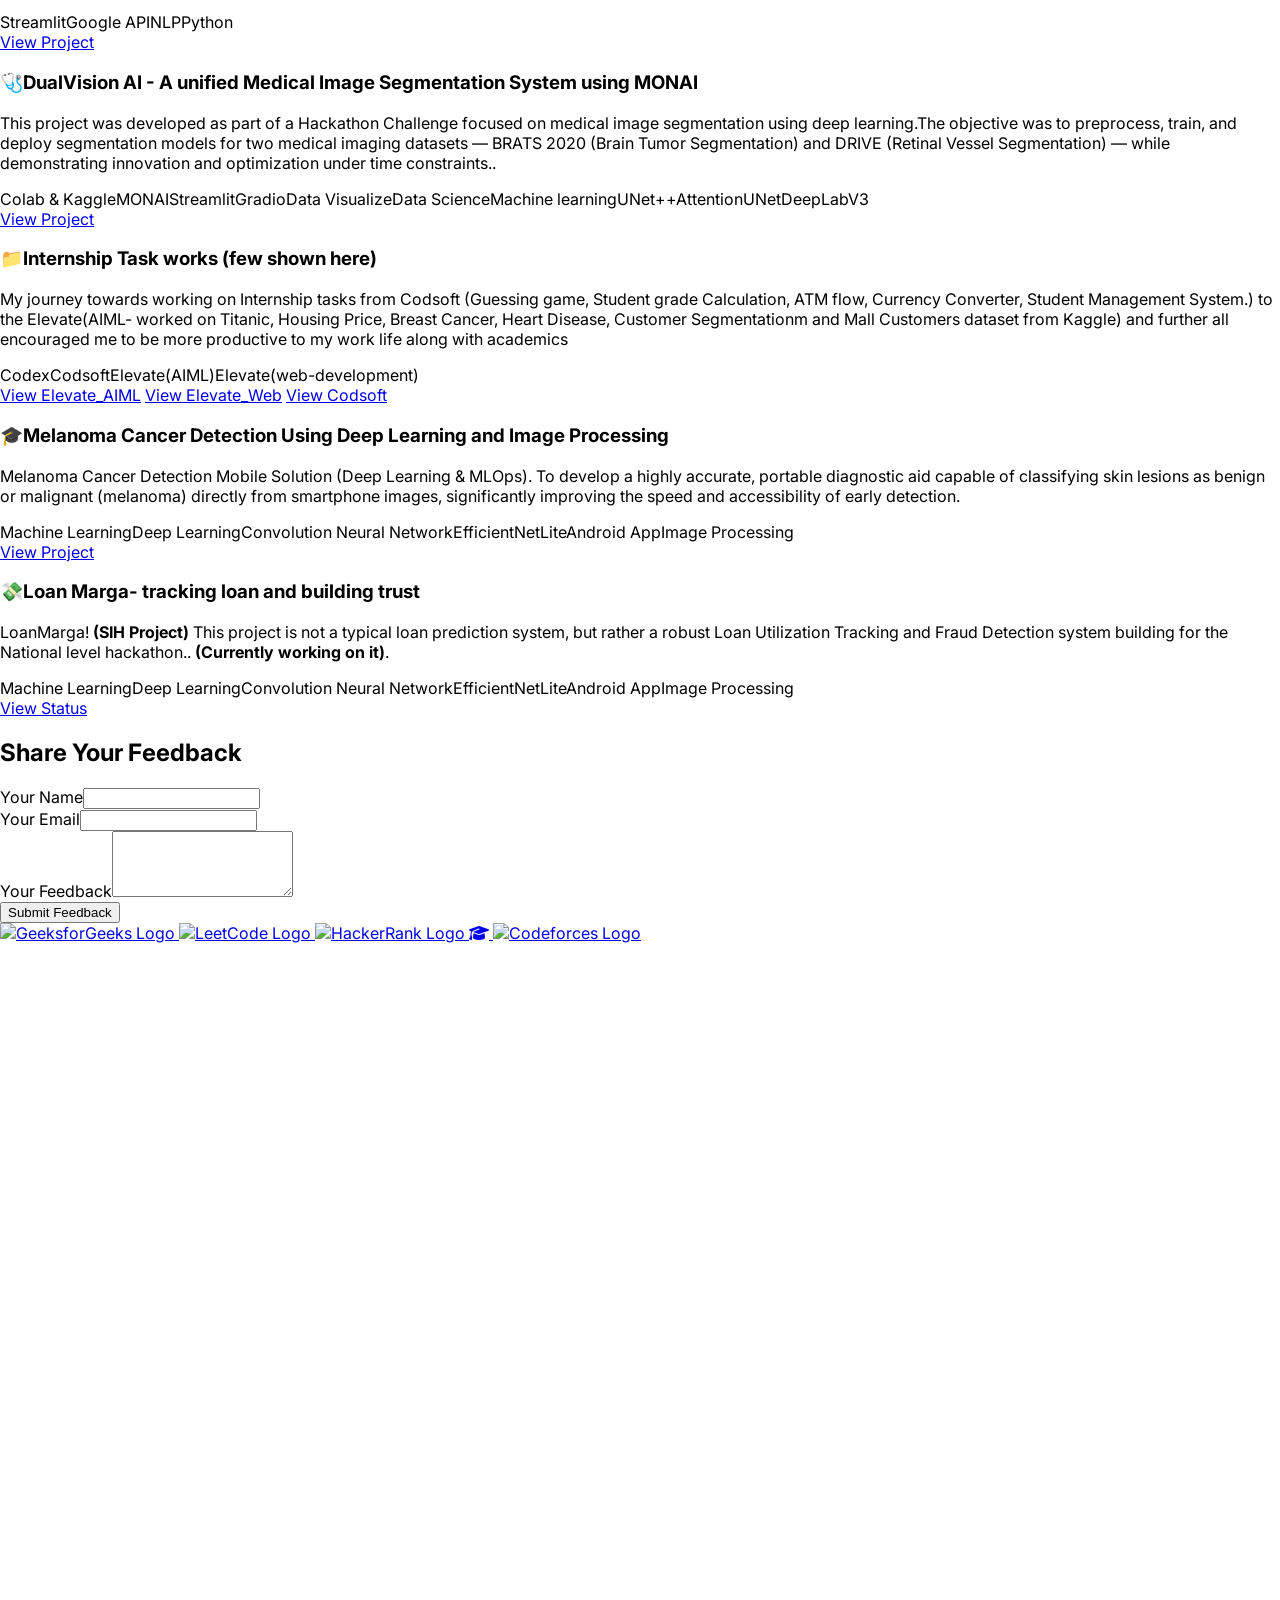
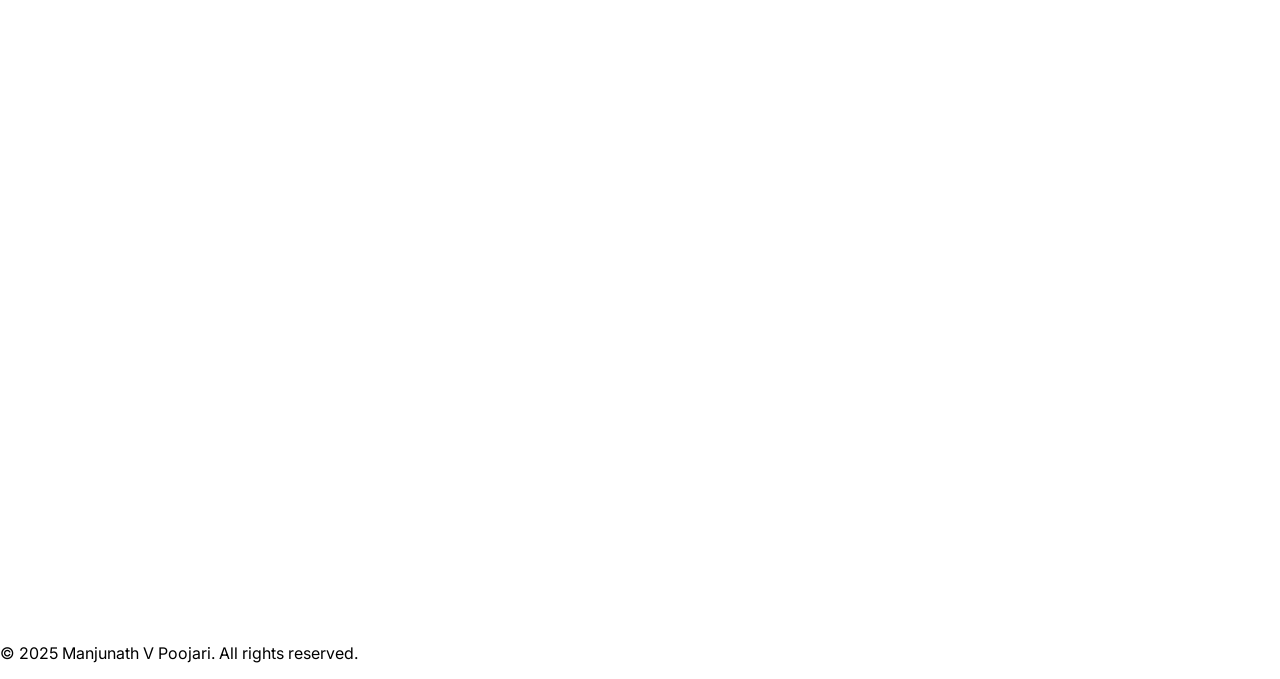
==== commit 0625a3a6: "update" ====
--- a/index.html
+++ b/index.html
@@ -451,7 +451,7 @@
                             <p class="text-sm text-gray-700">Actively involved in organizing college technical events, including leading the "HireXperience" event during "Anveshana 2k25" and "Hiring Challenge" event during "Avishkaar Tech Fest".</p>
                         </div>
                     </a>
-                    <a href="" target="_blank" rel="noopener noreferrer" class="leadership-card-link">
+                    <a href="https://drive.google.com/file/d/1l88SCesL9KjoZ9YZTlKfEvkVwHh7vAdy/view?usp=sharing" target="_blank" rel="noopener noreferrer" class="leadership-card-link">
                         <div class="bg-green-50 p-4 rounded-lg shadow-sm border border-green-200 transition-all duration-300">
                             <h3 class="font-semibold text-lg text-green-800">Techzone 2k25 Committee Volunteer</h3>
                             <p class="text-sm text-gray-700">Actively involved in organizing and coordinating the National Level event Techzone where I was one of the member of Registration Committee + Stream 1 set of events incharge.</p>
@@ -571,35 +571,35 @@
                     </a>
                     <a href="https://drive.google.com/file/d/1JUOrhvln0zcJHqrsmOAQPx4zm0dOvOlS/view?usp=sharing" target="_blank" rel="noopener noreferrer" class="cert-card-link bg-yellow-50 p-4 rounded-lg shadow-sm border border-yellow-200 hover:bg-yellow-100">
                         <h3 class="font-semibold text-yellow-800 mb-1">Artificial Intelligence & Machine Learning / Elevate </h3>
-                        <p class="text-sm text-gray-600 mb-2">Student Intern at Virtual AIML Internship [present]</p>
+                        <p class="text-sm text-gray-600 mb-2">Student Intern at Virtual AIML Internship. </p>
                         <div class="image-frame p-2">
                             <img src="Works/Elevate_AIML(intern).jpg" alt="Internship Certificate 2" class="w-full h-auto object-contain max-h-40" onerror="this.onerror=null; this.outerHTML='<p>Frame 6: Paste image URL here.</p>';"/>
                         </div>
                     </a>
                     <a href="https://drive.google.com/file/d/1ewfrenLfciiqOb9HhJuohCZSLOhg2QX8/view?usp=sharing" target="_blank" rel="noopener noreferrer" class="cert-card-link bg-yellow-50 p-4 rounded-lg shadow-sm border border-yellow-200 hover:bg-yellow-100">
                         <h3 class="font-semibold text-yellow-800 mb-1">Web Development / Elevate</h3>
-                        <p class="text-sm text-gray-600 mb-2">Student Intern at Virtual web-development Internship [present].</p>
+                        <p class="text-sm text-gray-600 mb-2">Student Intern at Virtual web-development Internship.</p>
                         <div class="image-frame p-2">
                             <img src="Works/Elevate_Web(Intern).jpg" alt="Internship Certificate 3" class="w-full h-auto object-contain max-h-40" onerror="this.onerror=null; this.outerHTML='<p>Frame 6: Paste image URL here.</p>';"/>
                         </div>
                     </a>
                     <a href="https://drive.google.com/file/d/1CDd4DX9UA9z8YR5TPMpGuZRNeULdNhOf/view?usp=sharing" target="_blank" rel="noopener noreferrer" class="cert-card-link bg-yellow-50 p-4 rounded-lg shadow-sm border border-yellow-200 hover:bg-yellow-100">
                         <h3 class="font-semibold text-yellow-800 mb-1">Python Development / CodexIntern</h3>
-                        <p class="text-sm text-gray-600 mb-2">Student Intern at Virtual python-development Internship [present].</p>
+                        <p class="text-sm text-gray-600 mb-2">Student Intern at Virtual python-development Internship.</p>
                         <div class="image-frame p-2">
                             <img src="Works/codex_pythonIntern.png" alt="Internship Certificate 4" class="w-full h-auto object-contain max-h-40" onerror="this.onerror=null; this.outerHTML='<p>Frame 6: Paste image URL here.</p>';"/>
                         </div>
                     </a>
                     <a href="https://drive.google.com/file/d/1_ogZbantQ7zTxiWl3n3MG4favJU1MwN6/view?usp=sharing" target="_blank" rel="noopener noreferrer" class="cert-card-link bg-yellow-50 p-4 rounded-lg shadow-sm border border-yellow-200 hover:bg-yellow-100">
                         <h3 class="font-semibold text-yellow-800 mb-1">Front End Development / CodexIntern</h3>
-                        <p class="text-sm text-gray-600 mb-2">Student Intern at Virtual front-end-development Internship [present].</p>
+                        <p class="text-sm text-gray-600 mb-2">Student Intern at Virtual front-end-development Internship.</p>
                         <div class="image-frame p-2">
                             <img src="Works/codex_frontendIntern.png" alt="Internship Certificate 5" class="w-full h-auto object-contain max-h-40" onerror="this.onerror=null; this.outerHTML='<p>Frame 6: Paste image URL here.</p>';"/>
                         </div>
                     </a>
                     <a href="https://drive.google.com/file/d/1IsvkVbdZXLcVP1iRjhRs-7tvVEAyEVw1/view?usp=sharing" target="_blank" rel="noopener noreferrer" class="cert-card-link bg-yellow-50 p-4 rounded-lg shadow-sm border border-yellow-200 hover:bg-yellow-100">
                         <h3 class="font-semibold text-yellow-800 mb-1">Machine Learning Developer / Certify Technology</h3>
-                        <p class="text-sm text-gray-600 mb-2">Student Intern at Virtual Machine Learning at Certify Technology.[Present]</p>
+                        <p class="text-sm text-gray-600 mb-2">Student Intern at Virtual Machine Learning at Certify Technology.</p>
                         <div class="image-frame p-2">
                             <img src="Works/Certify_tech.png" alt="Internship Certificate 5" class="w-full h-auto object-contain max-h-40" onerror="this.onerror=null; this.outerHTML='<p>Frame 6: Paste image URL here.</p>';"/>
                         </div>
@@ -616,6 +616,13 @@
                         <p class="text-sm text-gray-600 mb-2">Data Visualization intern : Empowering Business with Effective Insights.</p>
                         <div class="image-frame p-2">
                             <img src="Works/forage.png" alt="Internship Certificate 5" class="w-full h-auto object-contain max-h-40" onerror="this.onerror=null; this.outerHTML='<p>Frame 6: Paste image URL here.</p>';"/>
+                        </div>
+                    </a>
+                    <a href="https://drive.google.com/file/d/1oUbnvT7KtWMN1rvGQUKhIUSA-c5TRRA6/view?usp=sharing" target="_blank" rel="noopener noreferrer" class="cert-card-link bg-yellow-50 p-4 rounded-lg shadow-sm border border-yellow-200 hover:bg-yellow-100">
+                        <h3 class="font-semibold text-yellow-800 mb-1">Mobile app Development / Fresher Profiles</h3>
+                        <p class="text-sm text-gray-600 mb-2">Mobile application Developer intern : Exploring Flutter and kotlin in developing applications. <b>[Final year Internship]</b></p>
+                        <div class="image-frame p-2">
+                            <img src="Works/Freshers_Profile.jpg" alt="Internship Certificate 5" class="w-full h-auto object-contain max-h-40" onerror="this.onerror=null; this.outerHTML='<p>Frame 6: Paste image URL here.</p>';"/>
                         </div>
                     </a>
                 </div>
@@ -682,7 +689,7 @@
                         <h3 class="font-bold text-xl text-indigo-800 mb-2">🎓Melanoma Cancer Detection Using Deep Learning and Image Processing</h3>
                         <p class="text-gray-700 mb-3">Melanoma Cancer Detection Mobile Solution (Deep Learning & MLOps). To develop a highly accurate, portable diagnostic aid capable of classifying skin lesions as benign or malignant (melanoma) directly from smartphone images, significantly improving the speed and accessibility of early detection.</p>
                         <div class="flex flex-wrap gap-2 mb-4"><span class="bg-blue-100 text-blue-800 px-3 py-1 rounded-full text-xs font-medium">Machine Learning</span><span class="bg-blue-100 text-blue-800 px-3 py-1 rounded-full text-xs font-medium">Deep Learning</span><span class="bg-blue-100 text-blue-800 px-3 py-1 rounded-full text-xs font-medium">Convolution Neural Network</span><span class="bg-blue-100 text-blue-800 px-3 py-1 rounded-full text-xs font-medium">EfficientNetLite</span><span class="bg-blue-100 text-blue-800 px-3 py-1 rounded-full text-xs font-medium">Android App</span><span class="bg-blue-100 text-blue-800 px-3 py-1 rounded-full text-xs font-medium">Image Processing</span></div>
-                        <a href="https://github.com/Manjunathvpoojari/Melanoma_app.git" target="_blank" rel="noopener noreferrer" class="inline-block bg-indigo-600 text-white px-5 py-2 rounded-full hover:bg-indigo-700 transition-colors duration-300 shadow-md">View Status</a>
+                        <a href="https://github.com/Manjunathvpoojari/Melanoma_app.git" target="_blank" rel="noopener noreferrer" class="inline-block bg-indigo-600 text-white px-5 py-2 rounded-full hover:bg-indigo-700 transition-colors duration-300 shadow-md">View Project</a>
                     </div>
 
                     <div class="project-card bg-white p-6 rounded-lg shadow-md border border-gray-200 animate-slide-in-right stagger-4" data-skills="streamlit,google-api,nlp,python">
